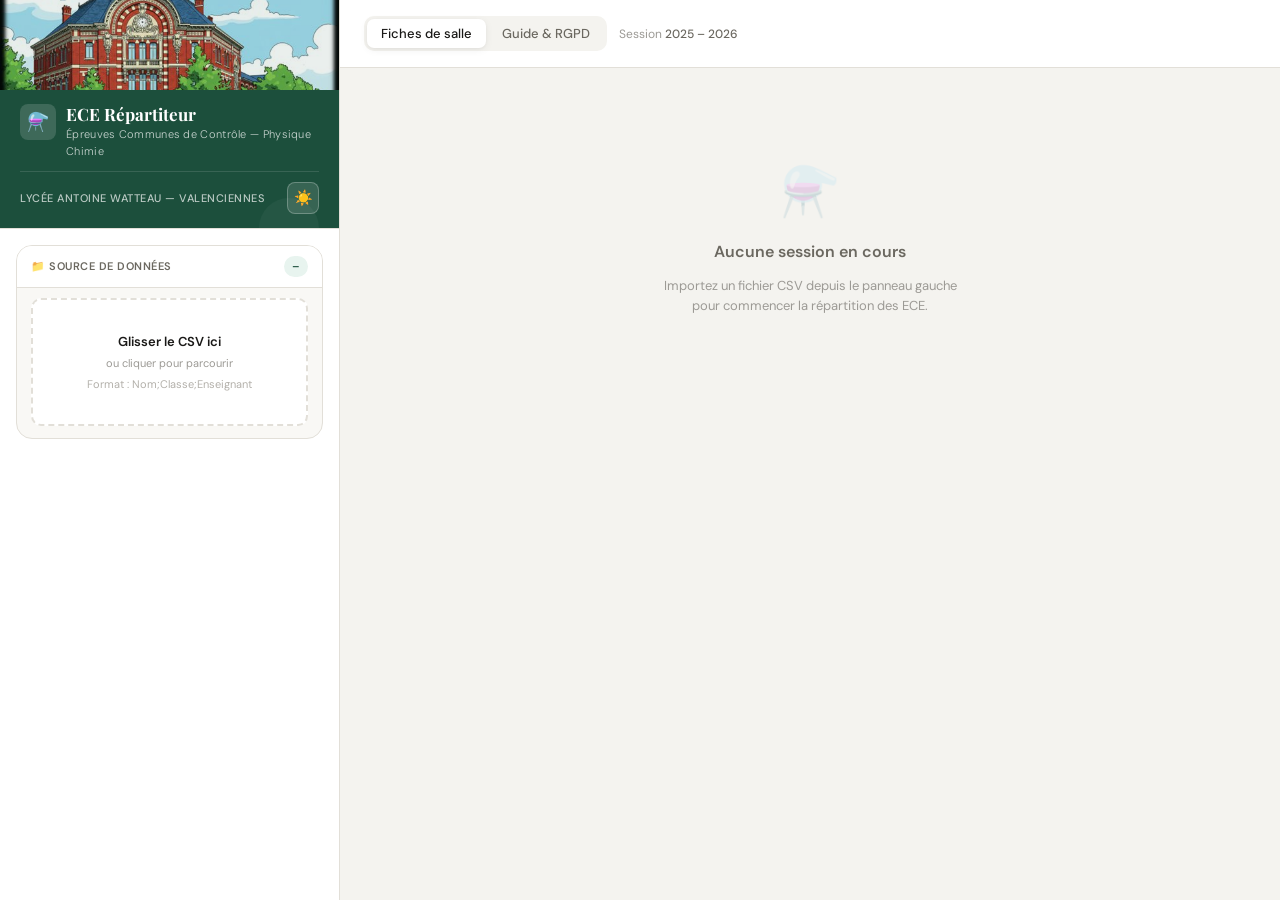
==== index.html @ 5d136d70 "Rename ECE_Manager_Pro.html to index.html" ====
<!DOCTYPE html>
<html lang="fr">

<head>
  <meta charset="UTF-8">
  <meta name="viewport" content="width=device-width, initial-scale=1.0">
  <title>ECE Répartiteur Pro — Physique Chimie</title>
  <link rel="preconnect" href="https://fonts.googleapis.com">
  <link
    href="https://fonts.googleapis.com/css2?family=DM+Sans:wght@300;400;500;600;700&family=DM+Mono:wght@400;500&family=Playfair+Display:wght@600;700&display=swap"
    rel="stylesheet">
 <link rel="stylesheet" href="style.css">
</head>

<body>

  <div id="toast-stack"></div>

  <div class="overlay" id="confirmOverlay">
    <div class="dialog">
      <div class="dialog-title" id="confirmTitle">Confirmer</div>
      <div class="dialog-msg" id="confirmMsg"></div>
      <div class="dialog-actions">
        <button class="btn btn-secondary" onclick="closeConfirm()">Annuler</button>
        <button class="btn btn-danger-soft" id="confirmOk">Confirmer</button>
      </div>
    </div>
  </div>


  <!-- ════════════════════════ OVERLAY PLANNING v4 ════════════════════════ -->
  <div id="planningOverlay"
       style="display:none;position:fixed;inset:0;z-index:9999;
              align-items:center;justify-content:center">

    <!-- Fond -->
    <div style="position:absolute;inset:0;
                background:radial-gradient(ellipse at 50% 45%,rgba(18,32,65,0.96) 0%,rgba(4,7,16,0.99) 100%);
                backdrop-filter:blur(14px)"></div>

    <!-- Particules -->
    <canvas id="planPfx" style="position:absolute;inset:0;pointer-events:none;opacity:0.6"></canvas>

    <!-- Carte unique — tout dedans -->
    <div style="position:relative;z-index:2;
                width:min(460px,92vw);box-sizing:border-box;
                background:rgba(255,255,255,0.06);
                border:1px solid rgba(255,255,255,0.13);
                border-radius:22px;
                padding:28px 28px 24px;
                backdrop-filter:blur(28px);
                box-shadow:0 32px 80px rgba(0,0,0,0.65),
                           inset 0 1px 0 rgba(255,255,255,0.07)">

      <!-- Titre -->
      <div style="text-align:center;margin-bottom:20px">
        <div style="font-family:'Playfair Display',Georgia,serif;
                    font-size:19px;font-weight:700;color:#fff;
                    letter-spacing:-0.3px;margin-bottom:5px;
                    text-shadow:0 2px 14px rgba(56,189,248,0.4)">
          Génération du planning ECE
        </div>
        <div id="planMsg"
             style="font-size:11.5px;color:rgba(255,255,255,0.48);
                    font-family:'DM Sans','Segoe UI',sans-serif;
                    min-height:17px;transition:opacity 0.3s ease">
          Initialisation…
        </div>
      </div>

      <!-- Ligne centrale : [arc] [perso canvas] [étapes] -->
      <div style="display:flex;align-items:center;gap:18px;margin-bottom:18px">

        <!-- Arc SVG compte à rebours -->
        <div style="position:relative;width:100px;height:100px;flex-shrink:0">
          <svg width="100" height="100" viewBox="0 0 100 100"
               style="transform:rotate(-90deg)" aria-hidden="true">
            <circle cx="50" cy="50" r="42" fill="none"
                    stroke="rgba(255,255,255,0.07)" stroke-width="5.5"/>
            <circle cx="50" cy="50" r="42" fill="none"
                    stroke="rgba(56,189,248,0.10)" stroke-width="10"/>
            <circle cx="50" cy="50" r="42" fill="none"
                    stroke="url(#pg4)" stroke-width="5.5"
                    stroke-dasharray="263.9" stroke-dashoffset="0"
                    stroke-linecap="round" id="planArc"/>
            <defs>
              <linearGradient id="pg4" x1="0%" y1="0%" x2="100%" y2="0%">
                <stop offset="0%"   stop-color="#38bdf8"/>
                <stop offset="60%"  stop-color="#2a6496"/>
                <stop offset="100%" stop-color="#818cf8"/>
              </linearGradient>
            </defs>
          </svg>
          <div style="position:absolute;inset:0;display:flex;flex-direction:column;
                      align-items:center;justify-content:center">
            <div id="planNum"
                 style="font-family:'DM Mono','Courier New',monospace;
                        font-size:32px;font-weight:400;color:#fff;line-height:1;
                        text-shadow:0 0 20px rgba(56,189,248,0.65)">10</div>
            <div style="font-size:8.5px;color:rgba(255,255,255,0.34);
                        letter-spacing:2px;text-transform:uppercase;margin-top:4px">sec</div>
          </div>
        </div>

        <!-- Canvas prof — scale ×1.5 natif (63×58 → ~94×87px)
             Canvas 110×100, centré dans la hauteur du chrono (94px) -->
        <div style="flex-shrink:0;display:flex;align-items:center;justify-content:center;
                    width:110px;height:94px;overflow:visible">
          <canvas id="planProf" width="110" height="100"
                  style="display:block;image-rendering:auto;
                         filter:drop-shadow(0 4px 10px rgba(0,0,0,0.75))">
          </canvas>
        </div>

        <!-- Étapes -->
        <div style="flex:1;display:flex;flex-direction:column;gap:6px;min-width:0"
             id="planSteps">
          <div class="ps" data-i="0">🔀 Mélange</div>
          <div class="ps" data-i="1">🎯 Attribution</div>
          <div class="ps" data-i="2">⚖️ Équilibrage</div>
          <div class="ps" data-i="3">📋 Sujets</div>
          <div class="ps" data-i="4">✅ Validation</div>
        </div>
      </div>

      <!-- Barre de progression -->
      <div style="width:100%;height:2.5px;border-radius:3px;
                  background:rgba(255,255,255,0.08);overflow:hidden">
        <div id="planBar"
             style="height:100%;width:0%;border-radius:3px;
                    background:linear-gradient(90deg,#38bdf8,#2a6496,#818cf8);
                    transition:width 0.95s cubic-bezier(0.4,0,0.2,1)"></div>
      </div>
    </div>
  </div>

  <style>
    .ps{font-family:'DM Sans','Segoe UI',sans-serif;font-size:11px;
        color:rgba(255,255,255,0.26);padding:4px 9px;border-radius:6px;
        border-left:2px solid rgba(255,255,255,0.07);white-space:nowrap;overflow:hidden;text-overflow:ellipsis;
        transition:all 0.45s cubic-bezier(0.4,0,0.2,1)}
    .ps.active{color:rgba(255,255,255,0.95);background:rgba(56,189,248,0.13);
               border-left-color:#38bdf8;text-shadow:0 0 12px rgba(56,189,248,0.5)}
    .ps.done{color:rgba(110,231,183,0.76);border-left-color:rgba(110,231,183,0.35)}
  </style>

  <div class="app-shell">

    <!-- ═══════════ SIDEBAR ═══════════ -->
    <aside class="sidebar no-print">
      <div class="sidebar-header">
        <img class="sidebar-header-img"
          src="[data-uri]"
          alt="Lycée Antoine Watteau">
        <div class="sidebar-header-text">
          <div class="logo-row">
            <div class="logo-badge">⚗️</div>
            <div>
              <div class="logo-title">ECE Répartiteur</div>
              <div class="logo-sub">Épreuves Communes de Contrôle — Physique Chimie</div>
            </div>
          </div>
          <div
            style="display:flex;align-items:center;justify-content:space-between;margin-top:12px;padding-top:10px;border-top:1px solid rgba(255,255,255,0.12)">
            <div class="etab-name" style="margin:0;padding:0;border:none" id="etabDisplay">Lycée Antoine Watteau —
              Valenciennes</div>
            <button class="theme-toggle" id="themeToggle" onclick="toggleTheme()"
              title="Basculer mode sombre / clair">☀️</button>
          </div>
        </div><!-- /sidebar-header-text -->
      </div>

      <div class="sidebar-body">

        <!-- CSV IMPORT -->
        <div class="section">
          <div class="section-head">
            <span class="section-title">📁 Source de données</span>
            <span class="chip chip-accent" id="csvStatus">–</span>
          </div>
          <div class="section-body" style="padding-top:10px">
            <div class="upload-zone" id="dropZone" onclick="document.getElementById('fileInput').click()"
              ondragover="handleDrag(event)" ondragleave="handleDragLeave(event)" ondrop="handleDrop(event)">
              <div class="upload-label">Glisser le CSV ici</div>
              <div class="upload-hint">ou cliquer pour parcourir</div>
              <div class="upload-hint" style="margin-top:4px;color:#b3b0aa">Format : Nom;Classe;Enseignant</div>
            </div>
            <input type="file" id="fileInput" accept=".csv" style="display:none">
          </div>
        </div>

        <!-- JURY -->
        <div class="section" id="jurySection" style="display:none">
          <div class="section-head">
            <span class="section-title">Jury de session</span>
            <span class="chip chip-accent" id="juryCount">0 actifs</span>
          </div>
          <div class="section-body">
            <div class="examiner-wrap" id="examinerList"></div>

            <!-- Panneau remplaçant -->
            <div class="replace-panel" id="replacePanel">
              <div class="replace-panel-title" id="replacePanelTitle">Remplaçant pour …</div>
              <select id="replaceSelect">
                <option value="">— Choisir un remplaçant externe —</option>
              </select>
              <div class="replace-panel-actions">
                <button class="btn btn-sm btn-primary" onclick="App.confirmReplace()" style="flex:1">Confirmer</button>
                <button class="btn btn-sm btn-secondary" onclick="App.cancelReplace()">Annuler</button>
              </div>
            </div>

            <div class="input-row" style="margin-top:10px">
              <input type="text" id="addProfInput" placeholder="Ajouter un examinateur externe…"
                title="Ajouter un examinateur externe (sans élèves dans le CSV)">
              <button class="btn btn-secondary btn-sm" onclick="App.addProf()" title="Ajouter">+</button>
            </div>

            <div class="jury-legend">
              <div class="legend-item">
                <div class="legend-dot csv"></div>CSV (désactivable)
              </div>
              <div class="legend-item">
                <div class="legend-dot extern"></div>Externe (supp.)
              </div>
              <div class="legend-item">
                <div class="legend-dot replacement"></div>Remplaçant
              </div>
            </div>
          </div>
        </div>

        <!-- PARAMÈTRES -->
        <div class="section" id="paramSection" style="display:none">
          <div class="section-head">
            <span class="section-title">⚙️ Paramètres</span>
          </div>
          <div class="section-body" style="display:flex;flex-direction:column;gap:12px">
            <div class="param-row">
              <div class="param-label">Élèves max par examinateur</div>
              <div class="param-counter">
                <button class="counter-btn" onclick="App.setMax(-1)">−</button>
                <div class="counter-val" id="maxVal">4</div>
                <button class="counter-btn" onclick="App.setMax(1)">+</button>
              </div>
            </div>
            <div>
              <div style="display:flex;align-items:center;justify-content:space-between;margin-bottom:6px">
                <div style="font-size:11px;font-weight:600;text-transform:uppercase;letter-spacing:0.4px;color:var(--text3)">
                  Sujets de l'examinateur</div>
                <div class="param-counter" style="gap:6px">
                  <button class="counter-btn" onclick="App.removeSubject()">−</button>
                  <div class="counter-val" id="subjectCount">2</div>
                  <button class="counter-btn" onclick="App.addSubject()">+</button>
                </div>
              </div>
              <div class="subject-grid" id="subjectGrid">
                <input type="text" id="subject_0" placeholder="Sujet A" value="Sujet A">
                <input type="text" id="subject_1" placeholder="Sujet B" value="Sujet B">
              </div>
            </div>
          </div>
        </div>

        <!-- APPEL ÉLÈVES -->
        <div class="section" id="appelSection" style="display:none">
          <div class="section-head">
            <span class="section-title">🎓 Appel des élèves</span>
            <div style="display:flex;gap:6px;align-items:center">
              <span class="chip chip-accent" id="selCount">0</span>
              <button class="btn btn-sm"
                style="padding:2px 7px;font-size:11px;background:var(--danger-light);color:var(--danger);border:1px solid #f5c6c0"
                onclick="confirmReset()" title="Réinitialiser la sélection">✕</button>
            </div>
          </div>
          <div class="section-body">
            <div class="search-bar">
              <span class="search-icon">🔍</span>
              <input type="text" id="searchBox" placeholder="Filtrer par nom, classe…" style="padding-left:30px"
                oninput="App.renderStudents(this.value)">
            </div>
            <div class="student-list" id="studentList"></div>
          </div>
        </div>

        <!-- GÉNÉRER -->
        <div id="genSection" style="display:none;padding:4px">
          <button class="btn btn-primary btn-full btn-lg" onclick="App.generate()" id="genBtn">
            Générer le planning
          </button>
        </div>

      </div>
    </aside>

    <!-- ═══════════ MAIN ═══════════ -->
    <main class="main">
      <div class="main-header no-print">
        <div style="display:flex;align-items:center;gap:12px">
          <div class="tab-row">
            <button class="tab-btn active" onclick="switchTab('fiches',this)">Fiches de salle</button>
            <button class="tab-btn" onclick="switchTab('guide',this)">Guide & RGPD</button>
          </div>
          <div class="breadcrumb">Session <span>2025 – 2026</span></div>
        </div>
        <div class="header-actions">
          <button class="btn btn-secondary btn-sm" onclick="App.exportCSV()" title="Exporter le planning en CSV"
            id="exportBtn" style="display:none">⬇ Export CSV</button>
          <button class="btn btn-secondary btn-sm" onclick="window.print()" title="Imprimer" id="printBtn"
            style="display:none">🖨 Imprimer</button>
        </div>
      </div>

      <div class="main-body">

        <!-- FICHES TAB -->
        <div class="tab-pane active" id="tab-fiches">

          <!-- Empty state (CSV non chargé) -->
          <div class="empty-state" id="emptyInitial">
            <div class="empty-icon">⚗️</div>
            <div class="empty-title">Aucune session en cours</div>
            <div class="empty-sub">Importez un fichier CSV depuis le panneau gauche pour commencer la répartition des
              ECE.</div>
          </div>

          <!-- Empty state (après chargement CSV, avant génération) -->
          <div class="empty-state" id="emptyReady" style="display:none">
            <div class="empty-title">Prêt à répartir</div>
            <div class="empty-sub">Sélectionnez les élèves présents, configurez le jury et cliquez sur <strong>Générer
                le planning</strong>.</div>
          </div>

          <!-- Résultats -->
          <div id="outputArea" style="display:none">
            <div class="stats-bar" id="statsBar"></div>
            <div class="fiches-grid" id="fichesGrid"></div>
          </div>

        </div>

        <!-- GUIDE TAB -->
        <div class="tab-pane" id="tab-guide">
          <div class="guide-card">
            <h2 style="font-family:'Playfair Display',serif;font-size:20px;margin-bottom:20px;color:var(--accent)">
              Documentation & Conformité</h2>

            <div class="guide-step">
              <div class="step-num">1</div>
              <div>
                <div class="step-title">Préparer le fichier CSV</div>
                <div class="step-desc">Exportez la liste depuis Pronote ou Excel. Le fichier doit contenir exactement 3
                  colonnes avec la première ligne servant d'en-tête (ignorée automatiquement) :</div>
                <div class="code-pill">Nom Prénom ; Classe ; Enseignant</div>
                <div class="step-desc">Le séparateur peut être le point-virgule <code>;</code> ou la virgule
                  <code>,</code>. L'encodage UTF-8 avec ou sans BOM est supporté.
                </div>
              </div>
            </div>

            <div class="guide-step">
              <div class="step-num">2</div>
              <div>
                <div class="step-title">Configurer le jury</div>
                <div class="step-desc">Les examinateurs sont extraits automatiquement du CSV. Désactivez les absents en
                  cliquant sur leur badge. Ajoutez des examinateurs externes (n'ayant pas suivi les élèves) via le champ
                  dédié — ils apparaissent avec un bord en pointillé.</div>
              </div>
            </div>

            <div class="guide-step">
              <div class="step-num">3</div>
              <div>
                <div class="step-title">Règle d'anonymat (contrainte légale)</div>
                <div class="step-desc">Conformément à la <strong>circulaire n°2019-033</strong> du 22 mars 2019 sur les
                  ECE, un examinateur ne peut pas évaluer un élève qu'il a eu en cours durant l'année. L'algorithme
                  garantit cette règle sur l'ensemble de la répartition. Si aucune solution n'est trouvée après 2000
                  tentatives, un message d'erreur vous invite à ajouter des examinateurs.</div>
              </div>
            </div>

            <div class="guide-step">
              <div class="step-num">4</div>
              <div>
                <div class="step-title">Attribution aléatoire des sujets</div>
                <div class="step-desc">Chaque examinateur peut disposer de <strong>1 à 4 sujets</strong> (configurables dans le panneau gauche via les boutons + / −). Ils sont distribués <strong>aléatoirement et de façon équilibrée</strong> : si un examinateur interroge 7 élèves avec 3 sujets, la répartition sera au plus ±1 élève par sujet.</div>
              </div>
            </div>

            <div class="guide-step">
              <div class="step-num">5</div>
              <div>
                <div class="step-title">Annuler et recommencer</div>
                <div class="step-desc">Le bouton ✕ à côté du compteur d'élèves réinitialise la sélection sans effacer le
                  jury ni les paramètres. Vous pouvez générer un nouveau planning autant de fois que nécessaire sans
                  recharger le CSV.</div>
              </div>
            </div>
          </div>

          <div class="rgpd-box">
            <div class="rgpd-icon"></div>
            <div>
              <div class="rgpd-title">Conformité RGPD — Données personnelles</div>
              <div class="rgpd-text">
                <strong>Données traitées :</strong> noms, prénoms, classes et enseignants référents d'élèves mineurs
                (données à caractère personnel selon le RGPD art. 4).<br><br>
                <strong>Traitement local uniquement :</strong> cette application fonctionne entièrement dans votre
                navigateur. Aucune donnée n'est transmise à un serveur externe. Aucun cookie de tracking n'est
                utilisé.<br><br>
                <strong>Stockage :</strong> seule la liste des examinateurs (sans données élèves) est conservée en
                <code>localStorage</code> pour faciliter les sessions successives. Les données élèves disparaissent à la
                fermeture de l'onglet.<br><br>
                <strong>Base légale :</strong> traitement fondé sur la mission d'intérêt public (art. 6.1.e RGPD) dans
                le cadre des épreuves nationales. Durée de conservation : session unique.<br><br>
                <strong>Recommandation :</strong> ne pas laisser l'application ouverte sur un poste partagé. Utiliser un
                compte utilisateur verrouillé après génération.
              </div>
            </div>
          </div>
        </div>

      </div>
    </main>
  </div>

  <script>
    const App = (() => {
      let state = {
        students: [],
        // examiners: { name: { active, extern, replacingCsvName } }
        // replacingCsvName: if set, this extern replaces that CSV examiner in the algorithm
        examiners: {},
        selected: new Set(),
        maxPerProf: 4,
        nbSubjects: 2,
        lastResult: null,
        csvLoaded: false,
        _pendingReplaceFor: null,   // CSV name being replaced (during replace-panel open)
      };

      // ── INIT ──
      const init = () => {
        document.getElementById('fileInput').addEventListener('change', e => {
          const f = e.target.files[0];
          if (f) handleFile(f);
        });

        const saved = localStorage.getItem('ece_pro_v1');
        if (saved) try {
          const d = JSON.parse(saved);
          state.examiners = d.examiners || {};
          state.maxPerProf = d.max || 4;
          updateMaxDisplay();
          // Restore subjects
          if (d.nbSubjects && d.nbSubjects > 2) {
            for (let i = 2; i < d.nbSubjects; i++) {
              state.nbSubjects = i; // temporarily so addSubject increments correctly
              App.addSubject && App.addSubject();
            }
          }
        } catch (e) { }
        // Sync theme icon after DOM ready
        const savedTheme = localStorage.getItem('ece_theme');
        if (savedTheme === 'dark') {
          document.documentElement.setAttribute('data-theme', 'dark');
          const btn = document.getElementById('themeToggle');
          if (btn) btn.textContent = '🌙';
        }
      };

      // ── CSV HANDLING ──
      const handleFile = (file) => {
        const reader = new FileReader();
        reader.onload = ev => {
          try {
            let text = ev.target.result;
            // BOM removal
            if (text.charCodeAt(0) === 0xFEFF) text = text.slice(1);

            const lines = text.split(/\r?\n/).filter(l => l.trim().length > 0);
            if (lines.length < 2) { toast('Fichier CSV vide ou invalide', 'error'); return; }

            const sep = lines[0].includes(';') ? ';' : ',';
            const parsed = lines.map(l => {
              const cols = l.split(sep).map(c => c.trim());
              return { name: cols[0], classe: cols[1], teacher: cols[2] };
            }).filter(s => {
              if (!s.name || !s.teacher) return false;
              const lc = s.name.toLowerCase();
              return !lc.startsWith('nom') && !lc.startsWith('élève') && !lc.startsWith('eleve');
            });

            if (parsed.length === 0) { toast('Aucun élève valide trouvé dans le CSV', 'error'); return; }

            state.students = parsed;
            state.csvLoaded = true;

            // Auto-populate examiners from CSV (keep existing state)
            parsed.forEach(s => { if (s.teacher && !state.examiners[s.teacher]) state.examiners[s.teacher] = { active: true, extern: false }; });

            document.getElementById('csvStatus').textContent = `${parsed.length} élèves`;
            document.getElementById('dropZone').innerHTML = `<div class="upload-icon">✅</div><div class="upload-label">${file.name}</div><div class="upload-hint">${parsed.length} élèves chargés — cliquer pour recharger</div>`;

            showSections(); saveState(); renderExaminers(); renderStudents(); updateEmptyState();
            toast(`${parsed.length} élèves chargés avec succès`, 'success');
          } catch (err) {
            toast('Erreur lors de la lecture du CSV : ' + err.message, 'error');
          }
        };
        reader.onerror = () => toast('Impossible de lire le fichier', 'error');
        reader.readAsText(file, 'utf-8');
      };

      const showSections = () => {
        ['jurySection', 'paramSection', 'appelSection', 'genSection'].forEach(id => {
          document.getElementById(id).style.display = '';
        });
      };

      // ── EXAMINERS ──
      const renderExaminers = () => {
        const wrap = document.getElementById('examinerList');
        wrap.innerHTML = '';
        let activeCount = 0;

        // Separate CSV and extern examiners
        const csvNames = new Set(state.students.map(s => s.teacher));

        Object.keys(state.examiners).sort().forEach(name => {
          const ex = state.examiners[name];
          const isExtern = ex.extern;
          const isReplacement = isExtern && ex.replacingCsvName;
          const isCsv = !isExtern;

          // Count as active only if active AND (csv or extern not replacing an inactive csv)
          if (ex.active) activeCount++;

          const b = document.createElement('span');
          b.className = `examiner-badge ${ex.active ? 'active' : 'inactive'} ${isExtern ? 'extern' : ''}`;

          // Tooltip
          if (isCsv) {
            const n = state.students.filter(s => s.teacher === name).length;
            b.title = `Enseignant CSV — ${n} élève(s). Cliquer pour activer/désactiver.`;
          } else if (isReplacement) {
            b.title = `Remplaçant de ${ex.replacingCsvName}. Cliquer pour activer/désactiver.`;
          } else {
            b.title = 'Examinateur externe. Cliquer pour activer/désactiver.';
          }

          // Badge label
          let label = name;
          let prefix = '';
          if (isReplacement) {
            prefix = `<span class="replacement-tag">↩ ${ex.replacingCsvName}</span> `;
          } else if (isExtern) {
            prefix = '<span style="opacity:0.5;font-size:10px;margin-right:2px">+</span>';
          }

          // Actions for extern: delete button + (if not yet replacement) replace button
          let actions = '';
          if (isExtern) {
            actions = `<span class="badge-actions" onclick="event.stopPropagation()">`;
            if (!isReplacement) {
              actions += `<button class="badge-action-btn" style="background:rgba(200,160,40,0.15);color:var(--gold)" title="Désigner comme remplaçant d'un enseignant absent" onclick="App.openReplacePanel('${name.replace(/'/g, "\\'")}')">↩</button>`;
            }
            actions += `<button class="badge-action-btn badge-del-btn" title="Supprimer cet examinateur externe" onclick="App.deleteExtern('${name.replace(/'/g, "\\'")}')">✕</button>`;
            actions += `</span>`;
          }

          b.innerHTML = `<span class="dot"></span>${prefix}${label}${actions}`;
          b.onclick = () => { ex.active = !ex.active; saveState(); renderExaminers(); };
          wrap.appendChild(b);
        });
        document.getElementById('juryCount').textContent = `${activeCount} actif${activeCount > 1 ? 's' : ''}`;
      };

      // ── DELETE EXTERN ──
      const deleteExtern = (name) => {
        if (!state.examiners[name] || !state.examiners[name].extern) return;
        delete state.examiners[name];
        saveState(); renderExaminers();
        toast(`${name} supprimé du jury`, 'warn');
      };

      // ── REPLACE PANEL ──
      const openReplacePanel = (externName) => {
        // Build list of absent CSV examiners (inactive) not already replaced
        const alreadyReplaced = new Set(
          Object.values(state.examiners)
            .filter(e => e.extern && e.replacingCsvName)
            .map(e => e.replacingCsvName)
        );
        const csvNames = [...new Set(state.students.map(s => s.teacher))];
        const absentCsv = csvNames.filter(n =>
          state.examiners[n] && !state.examiners[n].active && !alreadyReplaced.has(n)
        );

        if (absentCsv.length === 0) {
          toast('Désactivez d\'abord un enseignant CSV pour lui désigner un remplaçant.', 'warn');
          return;
        }

        state._pendingReplaceFor = externName;
        const panel = document.getElementById('replacePanel');
        document.getElementById('replacePanelTitle').textContent = `${externName} remplace…`;
        const sel = document.getElementById('replaceSelect');
        sel.innerHTML = '<option value="">— Choisir l\'enseignant absent —</option>';
        absentCsv.forEach(n => {
          const opt = document.createElement('option');
          opt.value = n; opt.textContent = n;
          sel.appendChild(opt);
        });
        panel.classList.add('open');
      };

      const confirmReplace = () => {
        const sel = document.getElementById('replaceSelect').value;
        const externName = state._pendingReplaceFor;
        if (!sel || !externName) { toast('Sélectionnez un enseignant à remplacer.', 'warn'); return; }
        // Store replacement link on the extern examiner
        state.examiners[externName].replacingCsvName = sel;
        state._pendingReplaceFor = null;
        document.getElementById('replacePanel').classList.remove('open');
        saveState(); renderExaminers();
        toast(`${externName} désigné remplaçant de ${sel}`, 'success');
      };

      const cancelReplace = () => {
        state._pendingReplaceFor = null;
        document.getElementById('replacePanel').classList.remove('open');
      };

      const addProf = () => {
        const v = document.getElementById('addProfInput').value.trim();
        if (!v) return;
        if (state.examiners[v]) { toast('Cet examinateur existe déjà', 'warn'); return; }
        state.examiners[v] = { active: true, extern: true };
        saveState(); renderExaminers();
        document.getElementById('addProfInput').value = '';
        toast(`${v} ajouté au jury`, 'success');
      };

      // ── STUDENTS ──
      const renderStudents = (f = '') => {
        const c = document.getElementById('studentList');
        c.innerHTML = '';
        const filtered = state.students.filter((s, i) => {
          if (!f) return true;
          return (s.name + s.classe + s.teacher).toLowerCase().includes(f.toLowerCase());
        });
        filtered.forEach((s, fi) => {
          const i = state.students.indexOf(s);
          const sel = state.selected.has(i);
          const div = document.createElement('div');
          div.className = `student-item ${sel ? 'selected' : ''}`;
          div.innerHTML = `<div class="student-cb"></div><div><div class="student-name">${s.name}</div><div class="student-meta">${s.classe} · ${s.teacher}</div></div>`;
          div.onclick = () => {
            if (state.selected.has(i)) state.selected.delete(i);
            else state.selected.add(i);
            document.getElementById('selCount').textContent = state.selected.size;
            renderStudents(document.getElementById('searchBox').value);
          };
          c.appendChild(div);
        });
        if (filtered.length === 0) c.innerHTML = `<div style="text-align:center;color:var(--text3);font-size:12px;padding:16px">Aucun résultat</div>`;
      };

      const resetSelection = () => {
        state.selected.clear();
        state.lastResult = null;
        document.getElementById('selCount').textContent = '0';
        document.getElementById('searchBox').value = '';
        renderStudents();
        document.getElementById('outputArea').style.display = 'none';
        document.getElementById('emptyReady').style.display = '';
        document.getElementById('exportBtn').style.display = 'none';
        document.getElementById('printBtn').style.display = 'none';
        toast('Sélection réinitialisée', 'warn');
      };

      // ── PARAMS ──
      const setMax = (delta) => {
        state.maxPerProf = Math.max(1, Math.min(12, state.maxPerProf + delta));
        updateMaxDisplay(); saveState();
      };
      const updateMaxDisplay = () => document.getElementById('maxVal').textContent = state.maxPerProf;

      // ── SUBJECTS ──
      const SUBJECT_LABELS = ['A', 'B', 'C', 'D'];
      const addSubject = () => {
        if (state.nbSubjects >= 4) { toast('Maximum 4 sujets', 'warn'); return; }
        state.nbSubjects++;
        const idx = state.nbSubjects - 1;
        const grid = document.getElementById('subjectGrid');
        const inp = document.createElement('input');
        inp.type = 'text';
        inp.id = 'subject_' + idx;
        inp.placeholder = 'Sujet ' + SUBJECT_LABELS[idx];
        inp.value = 'Sujet ' + SUBJECT_LABELS[idx];
        grid.appendChild(inp);
        document.getElementById('subjectCount').textContent = state.nbSubjects;
        saveState();
      };
      const removeSubject = () => {
        if (state.nbSubjects <= 1) { toast('Minimum 1 sujet', 'warn'); return; }
        const idx = state.nbSubjects - 1;
        const el = document.getElementById('subject_' + idx);
        if (el) el.remove();
        state.nbSubjects--;
        document.getElementById('subjectCount').textContent = state.nbSubjects;
        saveState();
      };

      // ── GENERATE ──
      const generate = () => {
        if (!state.csvLoaded) return toast('Chargez un CSV d\'abord', 'warn');
        if (state.selected.size === 0) return toast('Aucun élève sélectionné', 'warn');

        const activeEx = Object.keys(state.examiners).filter(n => state.examiners[n].active);
        if (activeEx.length === 0) return toast('Aucun examinateur actif', 'warn');

        const capacity = activeEx.length * state.maxPerProf;
        if (state.selected.size > capacity) {
          toast(`Capacité dépassée : ${state.selected.size} élèves pour ${capacity} places (${activeEx.length} examinateurs × ${state.maxPerProf})`, 'error');
          return;
        }

        const subA = document.getElementById('subjectA') ? document.getElementById('subjectA').value.trim() || 'Sujet A' : 'Sujet A';
        const subB = document.getElementById('subjectB') ? document.getElementById('subjectB').value.trim() || 'Sujet B' : 'Sujet B';

        // Collect all subjects dynamically
        const subjects = [];
        const defaultLabels = ['A','B','C','D'];
        for (let i = 0; i < 4; i++) {
          const el = document.getElementById('subject_' + i);
          if (el) subjects.push(el.value.trim() || ('Sujet ' + defaultLabels[i]));
        }
        const activeSubjects = subjects.slice(0, state.nbSubjects || 2);

        const btn = document.getElementById('genBtn');
        btn.disabled = true;

        const selectedStudents = Array.from(state.selected).map(i => state.students[i]);

        startPlanningAnimation(() => {
          let res = null;
          const maxIter = 2000;
          for (let it = 0; it < maxIter; it++) {
            const profs = activeEx.map(name => ({
              name,
              slots: [],
              replacingCsvName: state.examiners[name]?.replacingCsvName || null
            }));
            const pool = [...selectedStudents].sort(() => Math.random() - 0.5);
            let ok = true;

            for (const s of pool) {
              const cands = profs.filter(p => p.name !== s.teacher && p.slots.length < state.maxPerProf)
                .sort((a, b) => a.slots.length - b.slots.length);
              if (!cands.length) { ok = false; break; }
              cands[0].slots.push(s);
            }

            if (ok) {
              // Random subject assignment per prof — balanced over N subjects
              profs.forEach(p => {
                const slotCount = p.slots.length;
                const nSub = activeSubjects.length;
                const base = Math.floor(slotCount / nSub);
                const remainder = slotCount % nSub;
                const assigned = [];
                activeSubjects.forEach((sub, idx) => {
                  const count = base + (idx < remainder ? 1 : 0);
                  for (let k = 0; k < count; k++) assigned.push(sub);
                });
                // Shuffle
                for (let i = assigned.length - 1; i > 0; i--) {
                  const j = Math.floor(Math.random() * (i + 1));
                  [assigned[i], assigned[j]] = [assigned[j], assigned[i]];
                }
                p.slots.forEach((sl, idx) => sl.subject = assigned[idx]);
              });
              res = profs.filter(p => p.slots.length > 0);
              break;
            }

            if (it % 200 === 0) {
              const pct = Math.round((it / maxIter) * 100);
              document.getElementById('progressFill').style.width = pct + '%';
              document.getElementById('progressPct').textContent = pct + '%';
            }
          }

          btn.disabled = false;

          if (res) {
            state.lastResult = res;
            renderFiches(res);
            switchTab('fiches', document.querySelector('.tab-btn'));
            toast('Planning généré avec succès !', 'success');
          } else {
            toast('Impossible de respecter l\'anonymat. Ajoutez des examinateurs ou réduisez la sélection.', 'error');
          }
        });
      };

      // ── RENDER FICHES ──
      const renderFiches = (profs) => {
        const total = profs.reduce((s, p) => s + p.slots.length, 0);
        const date = new Date().toLocaleDateString('fr-FR', { day: '2-digit', month: 'long', year: 'numeric' });

        // Stats
        document.getElementById('statsBar').innerHTML = `
      <div class="stat-card"><div><div class="stat-label">Élèves répartis</div><div class="stat-value">${total}</div></div></div>
      <div class="stat-card"><div><div class="stat-label">Examinateurs</div><div class="stat-value">${profs.length}</div></div></div>
      <div class="stat-card"><div><div class="stat-label">Date de génération</div><div class="stat-value" style="font-size:13px;font-weight:600">${date}</div></div></div>
    `;

        // Fiches
        const grid = document.getElementById('fichesGrid');
        grid.innerHTML = '';
        profs.forEach(p => {
          const card = document.createElement('div');
          card.className = 'fiche-card';
          const rows = p.slots.map((s, idx) => `
        <tr>
          <td><div class="passage-num">${idx + 1}</div></td>
          <td style="font-weight:600;font-size:13px">${s.name}</td>
          <td style="font-size:12px;color:var(--text2)">${s.classe}</td>
          <td><span class="sujet-badge">${s.subject}</span></td>
        </tr>
      `).join('');

          card.innerHTML = `
        <div class="fiche-head">
          <div class="fiche-head-left">
            <span style="font-size:18px">🚪</span>
            <div>
              <div class="fiche-examiner">${p.name}${p.replacingCsvName ? ` <span style="font-size:11px;opacity:0.8;font-weight:400">(rempl. ${p.replacingCsvName})</span>` : ''}</div>
              <div class="fiche-session">Session ECE 2025–2026</div>
            </div>
          </div>
          <span class="fiche-count">${p.slots.length} élève${p.slots.length > 1 ? 's' : ''}</span>
        </div>
        <table class="fiche-table">
          <thead><tr><th style="width:48px">N°</th><th>Candidat</th><th>Classe</th><th>Sujet</th></tr></thead>
          <tbody>${rows}</tbody>
        </table>
        <div class="fiche-footer">
          <span class="fiche-footer-note">Anonymat vérifié · Examinateur extérieur à l'enseignement de ces élèves</span>
          <span style="font-size:11px;color:var(--text3)">${date}</span>
        </div>
      `;
          grid.appendChild(card);
        });

        document.getElementById('outputArea').style.display = '';
        document.getElementById('emptyReady').style.display = 'none';
        document.getElementById('emptyInitial').style.display = 'none';
        document.getElementById('exportBtn').style.display = '';
        document.getElementById('printBtn').style.display = '';
      };

      // ── EXPORT CSV ──
      const exportCSV = () => {
        if (!state.lastResult) return;
        const date = new Date().toISOString().slice(0, 10);
        let csv = 'Passage;Candidat;Classe;Examinateur;Sujet\n';
        state.lastResult.forEach(p => {
          p.slots.forEach((s, i) => {
            csv += `${i + 1};"${s.name}";"${s.classe}";"${p.name}";"${s.subject}"\n`;
          });
        });
        const blob = new Blob(['\uFEFF' + csv], { type: 'text/csv;charset=utf-8' });
        const a = document.createElement('a');
        a.href = URL.createObjectURL(blob);
        a.download = `planning_ECE_${date}.csv`;
        a.click();
        toast('Export CSV téléchargé', 'success');
      };

      // ── PERSIST ──
      const saveState = () => {
        try { localStorage.setItem('ece_pro_v1', JSON.stringify({ examiners: state.examiners, max: state.maxPerProf, nbSubjects: state.nbSubjects })); } catch (e) { }
      };

      const updateEmptyState = () => {
        document.getElementById('emptyInitial').style.display = 'none';
        document.getElementById('emptyReady').style.display = '';
      };

      return {
        init, addProf, renderStudents, generate, setMax, resetSelection, exportCSV,
        deleteExtern, openReplacePanel, confirmReplace, cancelReplace,
        addSubject, removeSubject
      };
    })();

    // ── TABS ──
    function switchTab(name, btn) {
      document.querySelectorAll('.tab-pane').forEach(p => p.classList.remove('active'));
      document.querySelectorAll('.tab-btn').forEach(b => b.classList.remove('active'));
      document.getElementById('tab-' + name).classList.add('active');
      // Find correct button
      document.querySelectorAll('.tab-btn').forEach(b => { if (b.getAttribute('onclick')?.includes(name)) b.classList.add('active'); });
    }

    // ── DRAG & DROP ──
    function handleDrag(e) { e.preventDefault(); document.getElementById('dropZone').classList.add('drag-over'); }
    function handleDragLeave() { document.getElementById('dropZone').classList.remove('drag-over'); }
    function handleDrop(e) {
      e.preventDefault();
      document.getElementById('dropZone').classList.remove('drag-over');
      const f = e.dataTransfer.files[0];
      if (f && f.name.endsWith('.csv')) { const dt = new DataTransfer(); dt.items.add(f); document.getElementById('fileInput').files = dt.files; }
      if (f) App && App.init && true; // trigger via event
      // Handle drop directly
      if (f) { const ev = { target: { files: [f] } }; handleDropFile(f); }
    }
    function handleDropFile(file) {
      // Rebind via reader directly
      const reader = new FileReader();
      reader.onload = ev => {
        const fakeEvent = { target: { files: [file] } };
        document.getElementById('fileInput')._dropFile = file;
        // Dispatch change
        const inp = document.getElementById('fileInput');
        const dt = new DataTransfer(); dt.items.add(file);
        inp.files = dt.files;
        inp.dispatchEvent(new Event('change'));
      };
      reader.readAsText(file);
    }

    // ── TOAST ──
    function toast(msg, type = 'info') {
      const icons = { success: '✅', warn: '⚠️', error: '❌', info: 'ℹ️' };
      const t = document.createElement('div');
      t.className = `toast ${type}`;
      t.innerHTML = `<span>${icons[type] || 'ℹ️'}</span><span style="flex:1">${msg}</span>`;
      document.getElementById('toast-stack').appendChild(t);
      setTimeout(() => { t.style.animation = 'slideOut 0.2s forwards'; setTimeout(() => t.remove(), 200); }, 4000);
    }

    // ── CONFIRM RESET ──
    let _confirmCb = null;
    function confirmReset() {
      document.getElementById('confirmTitle').textContent = 'Réinitialiser la sélection ?';
      document.getElementById('confirmMsg').textContent = 'La sélection des élèves et le planning généré seront effacés. Le jury et les paramètres sont conservés.';
      document.getElementById('confirmOk').onclick = () => { closeConfirm(); App.resetSelection(); };
      document.getElementById('confirmOverlay').classList.add('open');
    }
    function closeConfirm() { document.getElementById('confirmOverlay').classList.remove('open'); }
    document.getElementById('confirmOverlay').addEventListener('click', e => { if (e.target === e.currentTarget) closeConfirm(); });

    // ── THEME ──
    function toggleTheme() {
      const html = document.documentElement;
      const isDark = html.getAttribute('data-theme') === 'dark';
      const next = isDark ? 'light' : 'dark';
      html.setAttribute('data-theme', next);
      document.getElementById('themeToggle').textContent = next === 'dark' ? '🌙' : '☀️';
      try { localStorage.setItem('ece_theme', next); } catch (e) { }
    }

    // Apply saved theme on load
    (function () {
      const saved = localStorage.getItem('ece_theme');
      if (saved === 'dark') {
        document.documentElement.setAttribute('data-theme', 'dark');
        // Button updates after DOM ready
        document.addEventListener('DOMContentLoaded', () => {
          const btn = document.getElementById('themeToggle');
          if (btn) btn.textContent = '🌙';
        });
      }
    })();


    // ════════════════════════════════════════════════════════════════════
    // MOTEUR ANIMATION PROFESSEUR v4
    // Sprite rendu à SCALE ×1.5 (natif 63×58 → affiché ~94×87)
    // Canvas 110×107 — intégré dans la carte à côté du chrono
    // imageSmoothingQuality 'high' — zéro upscaling agressif
    // ════════════════════════════════════════════════════════════════════
    (function () {
      'use strict';

      // Colonnes (pixel-précis, mesurés PIL)
      const COLS = [
        {x:9,  w:45}, {x:73,  w:45}, {x:137, w:45},
        {x:197,w:55}, {x:258, w:55}, {x:321, w:62},
        {x:393,w:45}, {x:458, w:44}, {x:522, w:44},
        {x:586,w:44}, {x:650, w:44}
      ];

      // Animations (y, h = cellule complète)
      const ANIMS = {
        idle1: {y:70,  h:58, ci:[0,1,2,3,4,5,6,7,8]      },
        idle2: {y:138, h:54, ci:[0,1,2,3,4,5,6,7,8,9,10] },
        idle3: {y:202, h:54, ci:[0,1,2,3,4]               },
        idle4: {y:266, h:54, ci:[0,1,2,3,4,5,6]           },
        jumps: {y:329, h:55, ci:[0,1,2,3,4,5]             },
        walk1: {y:394, h:54, ci:[0,1,2,3,4,5,6,7]         },
        walk2: {y:457, h:55, ci:[0,1,2,3,4,5,6,7]         }
      };

      // Scale fixe ×1.5 — qualité optimale, pas de flou
      const SCALE = 1.5;

      // Séquence chorégraphiée
      const SEQ = [
        ['walk1', 10, 14],
        ['idle4', 8,  7 ],
        ['idle1', 7,  9 ],
        ['jumps', 9,  6 ],
        ['idle2', 7,  11],
        ['idle3', 8,  5 ],
        ['walk2', 10, 8 ],
        ['idle1', 7,  9 ],
        ['idle4', 8,  7 ],
        ['walk1', 10, 6 ],
      ];

      const MSGS = [
        "Initialisation de l'algorithme…",
        "Mélange aléatoire des élèves…",
        "Analyse des contraintes d'anonymat…",
        "Attribution aux examinateurs…",
        "Vérification des conflits prof/élève…",
        "Équilibrage de la charge par jury…",
        "Distribution aléatoire des sujets TP…",
        "Validation des règles réglementaires…",
        "Génération des fiches de passage…",
        "Finalisation du planning…"
      ];

      const STEP_AT = [10, 8, 6, 4, 2];

      let sprite = null, spriteOK = false;
      let profCanvas, profCtx, pfxCanvas, pfxCtx;
      let rafProf = null, rafPfx = null;
      let seqIdx = 0, frameInSeq = 0, frameAcc = 0, lastTs = 0;
      let particles = [], alive = false;

      function loadSprite(cb) {
        if (spriteOK) { cb(); return; }
        sprite = new Image();
        sprite.onload  = () => { spriteOK = true; cb(); };
        sprite.onerror = () => { console.warn('[ECE] spritesheet.png introuvable'); cb(); };
        sprite.src = 'spritesheet.png';
      }

      function drawProf(ts) {
        if (!alive || !profCtx) return;
        const dt = Math.min(ts - lastTs, 80);
        lastTs = ts;

        // Avance dans la séquence
        const entry   = SEQ[seqIdx % SEQ.length];
        frameAcc     += dt;
        const fDur    = 1000 / entry[1];
        if (frameAcc >= fDur) {
          frameAcc  -= fDur;
          frameInSeq++;
          if (frameInSeq >= entry[2]) {
            frameInSeq = 0; frameAcc = 0;
            seqIdx = (seqIdx + 1) % SEQ.length;
          }
        }

        const anim  = ANIMS[SEQ[seqIdx % SEQ.length][0]];
        const col   = COLS[anim.ci[frameInSeq % anim.ci.length]];
        const cw    = profCanvas.width;
        const ch    = profCanvas.height;

        profCtx.clearRect(0, 0, cw, ch);

        if (!spriteOK || !sprite) { rafProf = requestAnimationFrame(drawProf); return; }

        // Dimensions rendues = native × SCALE
        const dw = col.w  * SCALE;
        const dh = anim.h * SCALE;

        // Centré horizontalement et verticalement dans le canvas
        const dx = Math.round((cw - dw) / 2);
        const dy = Math.round((ch - dh) / 2);

        // Ombre au sol
        const sg = profCtx.createRadialGradient(cw/2, ch-2, 0, cw/2, ch-2, dw*0.45);
        sg.addColorStop(0, 'rgba(0,0,0,0.40)');
        sg.addColorStop(1, 'rgba(0,0,0,0)');
        profCtx.save();
        profCtx.fillStyle = sg;
        profCtx.beginPath();
        profCtx.ellipse(cw/2, ch-3, dw*0.40, 6, 0, 0, Math.PI*2);
        profCtx.fill();
        profCtx.restore();

        // Rendu — qualité haute, PAS de pixelation
        profCtx.imageSmoothingEnabled = true;
        profCtx.imageSmoothingQuality = 'high';
        profCtx.drawImage(
          sprite,
          col.x, anim.y, col.w, anim.h,
          dx,    dy,     dw,    dh
        );

        rafProf = requestAnimationFrame(drawProf);
      }

      function initPfx() {
        if (!pfxCanvas) return;
        pfxCanvas.width  = window.innerWidth;
        pfxCanvas.height = window.innerHeight;
        pfxCtx = pfxCanvas.getContext('2d');
        particles = [];
        for (let i = 0; i < 60; i++) {
          particles.push({
            x: Math.random() * pfxCanvas.width,
            y: Math.random() * pfxCanvas.height,
            r: Math.random() * 1.6 + 0.3,
            vx:(Math.random()-0.5)*0.35,
            vy:-(Math.random()*0.5+0.15),
            o: Math.random()*0.38+0.07,
            h: Math.random()*70+195
          });
        }
      }

      function drawPfx() {
        if (!alive || !pfxCtx) return;
        const w = pfxCanvas.width, h = pfxCanvas.height;
        pfxCtx.clearRect(0,0,w,h);
        for (const p of particles) {
          p.x += p.vx; p.y += p.vy;
          if (p.y < -8) { p.y = h+8; p.x = Math.random()*w; }
          if (p.x < -8)   p.x = w+8;
          if (p.x > w+8)  p.x = -8;
          pfxCtx.beginPath();
          pfxCtx.arc(p.x, p.y, p.r, 0, Math.PI*2);
          pfxCtx.fillStyle = `hsla(${p.h},85%,72%,${p.o})`;
          pfxCtx.fill();
        }
        rafPfx = requestAnimationFrame(drawPfx);
      }

      window.startPlanningAnimation = function(callback) {
        const overlay = document.getElementById('planningOverlay');
        const arc     = document.getElementById('planArc');
        const numEl   = document.getElementById('planNum');
        const barEl   = document.getElementById('planBar');
        const msgEl   = document.getElementById('planMsg');
        const steps   = Array.from(document.querySelectorAll('#planSteps .ps'));

        const TOTAL = 10, CIRC = 263.9;

        // Reset UI
        steps.forEach(s => s.classList.remove('active','done'));
        steps[0].classList.add('active');
        arc.style.strokeDashoffset = '0';
        numEl.textContent = '10';
        barEl.style.transition = 'none';
        barEl.style.width = '0%';
        if (msgEl) msgEl.textContent = MSGS[0];

        // Reset moteur
        seqIdx = 0; frameInSeq = 0; frameAcc = 0; alive = true;

        overlay.style.display = 'flex';

        profCanvas = document.getElementById('planProf');
        profCtx    = profCanvas ? profCanvas.getContext('2d') : null;
        pfxCanvas  = document.getElementById('planPfx');
        initPfx();

        loadSprite(() => {
          lastTs = performance.now();
          rafProf = requestAnimationFrame(drawProf);
        });
        rafPfx = requestAnimationFrame(drawPfx);

        setTimeout(() => { if (barEl) barEl.style.transition = 'width 0.95s cubic-bezier(0.4,0,0.2,1)'; }, 80);

        let remaining = TOTAL;
        const tick = setInterval(() => {
          remaining--;
          arc.style.strokeDashoffset = String(CIRC * (remaining / TOTAL));
          numEl.textContent = String(remaining);
          barEl.style.width = ((TOTAL - remaining) / TOTAL * 100) + '%';
          const mi = TOTAL - remaining;
          if (msgEl && MSGS[mi]) msgEl.textContent = MSGS[mi];

          steps.forEach((s, i) => {
            if (remaining < STEP_AT[i] && remaining >= (STEP_AT[i+1] ?? -1)) {
              s.classList.add('active'); s.classList.remove('done');
            } else if (remaining < (STEP_AT[i+1] ?? -1)) {
              s.classList.remove('active'); s.classList.add('done');
            } else {
              s.classList.remove('active','done');
            }
          });

          if (remaining <= 0) {
            clearInterval(tick);
            alive = false;
            if (rafProf) { cancelAnimationFrame(rafProf); rafProf = null; }
            if (rafPfx)  { cancelAnimationFrame(rafPfx);  rafPfx  = null; }
            overlay.style.display = 'none';
            callback();
          }
        }, 1000);
      };

      window.addEventListener('resize', () => {
        if (alive && pfxCanvas) {
          pfxCanvas.width  = window.innerWidth;
          pfxCanvas.height = window.innerHeight;
        }
      });

    })();

    App.init();
  </script>
</body>

</html>
---- style.css ----
:root {
        --bg: #f4f3ef;
        --surface: #ffffff;
        --surface2: #f9f8f5;
        --border: #e2dfd8;
        --text: #1a1917;
        --text2: #6b6860;
        --text3: #9c9a95;
        --accent: #1c4f3c;
        --accent2: #2d7a5f;
        --accent-light: #e8f4ef;
        --accent-border: #b3d9c8;
        --warn: #b85c00;
        --warn-light: #fef3e8;
        --danger: #c0392b;
        --danger-light: #fdecea;
        --gold: #c9a227;
        --gold-light: #fdf8ec;
        --radius: 10px;
        --radius-lg: 16px;
        --shadow: 0 2px 8px rgba(0, 0, 0, 0.06), 0 1px 3px rgba(0, 0, 0, 0.04);
        --shadow-lg: 0 8px 32px rgba(0, 0, 0, 0.08), 0 2px 8px rgba(0, 0, 0, 0.04);
    }

    /* ── DARK MODE ── */
    [data-theme="dark"] {
        --bg: #111210;
        --surface: #1a1c1a;
        --surface2: #1f211f;
        --border: #2e312e;
        --text: #e8e6e1;
        --text2: #9b9990;
        --text3: #5e5d58;
        --accent: #2d7a5f;
        --accent2: #3d9973;
        --accent-light: #152920;
        --accent-border: #1e4a38;
        --warn: #d97c30;
        --warn-light: #1f1508;
        --danger: #d95f52;
        --danger-light: #220d0b;
        --gold: #d4ac3a;
        --gold-light: #1e1705;
        --shadow: 0 2px 8px rgba(0, 0, 0, 0.3), 0 1px 3px rgba(0, 0, 0, 0.2);
        --shadow-lg: 0 8px 32px rgba(0, 0, 0, 0.4), 0 2px 8px rgba(0, 0, 0, 0.3);
    }

    [data-theme="dark"] .examiner-badge.inactive {
        background: #252725;
        color: var(--text3);
    }

    [data-theme="dark"] .rgpd-box {
        background: #1a1205;
        border-color: #3d2e10;
    }

    [data-theme="dark"] .upload-zone {
        background: var(--surface2);
    }

    [data-theme="dark"] .upload-zone:hover {
        background: var(--accent-light);
    }

    [data-theme="dark"] .fiche-table tr:hover td {
        background: #232523;
    }

    [data-theme="dark"] .btn-danger-soft {
        background: var(--danger-light);
        border-color: #4a1a16;
    }

    [data-theme="dark"] .btn-danger-soft:hover {
        background: #2d1210;
    }

    /* ── THEME TOGGLE BUTTON ── */
    .theme-toggle {
        width: 32px;
        height: 32px;
        border-radius: 8px;
        border: 1px solid rgba(255, 255, 255, 0.25);
        background: rgba(255, 255, 255, 0.12);
        cursor: pointer;
        display: flex;
        align-items: center;
        justify-content: center;
        font-size: 15px;
        transition: all 0.2s;
        flex-shrink: 0;
        color: #fff;
    }

    .theme-toggle:hover {
        background: rgba(255, 255, 255, 0.22);
        transform: rotate(15deg);
    }

    *,
    *::before,
    *::after {
        box-sizing: border-box;
        margin: 0;
        padding: 0;
    }

    body {
        font-family: 'DM Sans', sans-serif;
        background: var(--bg);
        color: var(--text);
        min-height: 100vh;
        font-size: 14px;
        line-height: 1.5;
        transition: background 0.25s, color 0.25s;
    }

    /* ── LAYOUT ── */
    .app-shell {
        display: grid;
        grid-template-columns: 340px 1fr;
        min-height: 100vh;
    }

    /* ── SIDEBAR ── */
    .sidebar {
        background: var(--surface);
        border-right: 1px solid var(--border);
        display: flex;
        flex-direction: column;
        overflow: hidden;
    }

    .sidebar-header {
        padding: 0;
        border-bottom: 1px solid var(--border);
        background: var(--accent);
        color: #fff;
        position: relative;
        overflow: hidden;
    }

    .sidebar-header-overlay {
        display: none;
    }

    .sidebar-header-img {
        width: 100%;
        height: 90px;
        object-fit: cover;
        object-position: center 30%;
        display: block;
        opacity: 0.9;
    }

    .sidebar-header-text {
        padding: 14px 20px 14px;
        background: var(--accent);
    }

    .sidebar-header-overlay {
        position: absolute;
        inset: 0;
        background: linear-gradient(160deg, rgba(255, 255, 255, 0.93) 0%, rgba(236, 246, 241, 0.95) 100%);
        z-index: 0;
    }

    .sidebar-header-text>* {
        position: relative;
    }

    .sidebar-header::before {
        content: '';
        position: absolute;
        right: -20px;
        top: -20px;
        width: 100px;
        height: 100px;
        border-radius: 50%;
        background: rgba(255, 255, 255, 0.06);
    }

    .sidebar-header::after {
        content: '';
        position: absolute;
        right: 20px;
        bottom: -30px;
        width: 60px;
        height: 60px;
        border-radius: 50%;
        background: rgba(255, 255, 255, 0.04);
    }

    .logo-row {
        display: flex;
        align-items: flex-start;
        gap: 10px;
    }

    .logo-badge {
        width: 36px;
        height: 36px;
        border-radius: 8px;
        background: rgba(255, 255, 255, 0.15);
        display: flex;
        align-items: center;
        justify-content: center;
        font-size: 18px;
        flex-shrink: 0;
    }

    .logo-title {
        font-family: 'Playfair Display', serif;
        font-size: 17px;
        font-weight: 700;
        line-height: 1.2;
        color: #fff;
    }

    .logo-sub {
        font-size: 11px;
        opacity: 0.75;
        margin-top: 2px;
        font-weight: 300;
        letter-spacing: 0.3px;
        color: #fff;
    }

    .etab-name {
        margin-top: 10px;
        font-size: 11px;
        opacity: 0.7;
        letter-spacing: 0.5px;
        text-transform: uppercase;
        font-weight: 500;
        padding-top: 10px;
        color: #fff;
        border-top: 1px solid rgba(255, 255, 255, 0.2);
    }

    .sidebar-body {
        flex: 1;
        overflow-y: auto;
        padding: 16px;
        display: flex;
        flex-direction: column;
        gap: 12px;
    }

    /* ── SECTIONS ── */
    .section {
        background: var(--surface2);
        border: 1px solid var(--border);
        border-radius: var(--radius-lg);
        overflow: hidden;
    }

    .section-head {
        display: flex;
        align-items: center;
        gap: 8px;
        justify-content: space-between;
        padding: 10px 14px;
        background: var(--surface);
        border-bottom: 1px solid var(--border);
    }

    .section-title {
        font-size: 11px;
        font-weight: 600;
        letter-spacing: 0.5px;
        text-transform: uppercase;
        color: var(--text2);
        display: flex;
        align-items: center;
        gap: 6px;
    }

    .section-body {
        padding: 12px 14px;
    }

    /* ── UPLOAD ZONE ── */
    .upload-zone {
        border: 2px dashed var(--border);
        border-radius: var(--radius);
        padding: 32px 20px;
        text-align: center;
        cursor: pointer;
        transition: all 0.2s;
        background: var(--surface);
    }

    .upload-zone:hover {
        border-color: var(--accent2);
        background: var(--accent-light);
    }

    .upload-zone.drag-over {
        border-color: var(--accent);
        background: var(--accent-light);
        transform: scale(1.01);
    }

    .upload-icon {
        font-size: 32px;
        margin-bottom: 8px;
    }

    .upload-label {
        font-size: 13px;
        font-weight: 600;
        color: var(--text);
    }

    .upload-hint {
        font-size: 11px;
        color: var(--text3);
        margin-top: 4px;
    }

    /* ── BADGES EXAMINATEURS ── */
    .examiner-wrap {
        display: flex;
        flex-wrap: wrap;
        gap: 6px;
    }

    .examiner-badge {
        display: inline-flex;
        align-items: center;
        gap: 5px;
        padding: 4px 10px;
        border-radius: 20px;
        font-size: 12px;
        font-weight: 500;
        cursor: pointer;
        transition: all 0.15s;
        user-select: none;
        border: 1.5px solid transparent;
    }

    .examiner-badge.active {
        background: var(--accent-light);
        color: var(--accent);
        border-color: var(--accent-border);
    }

    .examiner-badge.inactive {
        background: #f0efec;
        color: var(--text3);
        border-color: transparent;
    }

    .examiner-badge.extern {
        border-style: dashed;
    }

    .examiner-badge .dot {
        width: 6px;
        height: 6px;
        border-radius: 50%;
    }

    .examiner-badge.active .dot {
        background: var(--accent2);
    }

    .examiner-badge.inactive .dot {
        background: var(--text3);
    }

    /* ── INPUT ROW ── */
    .input-row {
        display: flex;
        gap: 6px;
    }

    .input-row input {
        flex: 1;
    }

    /* ── PARAM ROW ── */
    .param-row {
        display: flex;
        align-items: center;
        gap: 10px;
        justify-content: space-between;
    }

    .param-label {
        font-size: 12px;
        color: var(--text2);
        flex: 1;
    }

    .param-counter {
        display: flex;
        align-items: center;
        gap: 4px;
    }

    .counter-btn {
        width: 26px;
        height: 26px;
        border-radius: 6px;
        border: 1px solid var(--border);
        background: var(--surface);
        cursor: pointer;
        font-size: 16px;
        display: flex;
        align-items: center;
        justify-content: center;
        color: var(--text2);
        transition: all 0.15s;
    }

    .counter-btn:hover {
        background: var(--accent-light);
        border-color: var(--accent-border);
        color: var(--accent);
    }

    .counter-val {
        font-family: 'DM Mono', monospace;
        font-size: 14px;
        font-weight: 500;
        min-width: 24px;
        text-align: center;
    }

    /* ── SUBJECT INPUTS ── */
    .subject-grid {
        display: grid;
        grid-template-columns: 1fr 1fr;
        gap: 8px;
    }

    /* ── STUDENT LIST ── */
    .search-bar {
        position: relative;
    }

    .search-bar input {
        padding-left: 32px;
    }

    .search-icon {
        position: absolute;
        left: 10px;
        top: 50%;
        transform: translateY(-50%);
        color: var(--text3);
        font-size: 14px;
        pointer-events: none;
    }

    .student-list {
        max-height: 280px;
        overflow-y: auto;
        margin-top: 8px;
        display: flex;
        flex-direction: column;
        gap: 2px;
    }

    .student-item {
        display: flex;
        align-items: center;
        gap: 10px;
        padding: 7px 10px;
        border-radius: 8px;
        cursor: pointer;
        transition: background 0.12s;
        border: 1px solid transparent;
    }

    .student-item:hover {
        background: var(--surface);
    }

    .student-item.selected {
        background: var(--accent-light);
        border-color: var(--accent-border);
    }

    .student-cb {
        width: 16px;
        height: 16px;
        border-radius: 4px;
        border: 1.5px solid var(--border);
        display: flex;
        align-items: center;
        justify-content: center;
        flex-shrink: 0;
        background: var(--surface);
        transition: all 0.12s;
    }

    .student-item.selected .student-cb {
        background: var(--accent);
        border-color: var(--accent);
    }

    .student-cb::after {
        content: '✓';
        color: white;
        font-size: 10px;
        display: none;
    }

    .student-item.selected .student-cb::after {
        display: block;
    }

    .student-name {
        font-size: 12.5px;
        font-weight: 500;
        line-height: 1.2;
    }

    .student-meta {
        font-size: 11px;
        color: var(--text3);
    }

    /* ── CTAs ── */
    .btn {
        display: inline-flex;
        align-items: center;
        justify-content: center;
        gap: 6px;
        padding: 8px 16px;
        border-radius: var(--radius);
        border: none;
        font-family: 'DM Sans', sans-serif;
        font-size: 13px;
        font-weight: 500;
        cursor: pointer;
        transition: all 0.15s;
        text-decoration: none;
    }

    .btn-primary {
        background: var(--accent);
        color: #fff;
    }

    .btn-primary:hover {
        background: var(--accent2);
    }

    .btn-secondary {
        background: var(--surface);
        color: var(--text2);
        border: 1px solid var(--border);
    }

    .btn-secondary:hover {
        background: var(--bg);
    }

    .btn-danger-soft {
        background: var(--danger-light);
        color: var(--danger);
        border: 1px solid #f5c6c0;
    }

    .btn-danger-soft:hover {
        background: #f9d4d0;
    }

    .btn-full {
        width: 100%;
    }

    .btn-lg {
        padding: 12px 20px;
        font-size: 14px;
        font-weight: 600;
    }

    .btn-sm {
        padding: 5px 10px;
        font-size: 12px;
    }

    /* ── INPUTS GLOBAL ── */
    input[type="text"],
    select {
        width: 100%;
        padding: 7px 10px;
        border: 1px solid var(--border);
        border-radius: var(--radius);
        font-family: 'DM Sans', sans-serif;
        font-size: 13px;
        color: var(--text);
        background: var(--surface);
        outline: none;
        transition: border-color 0.15s;
    }

    input[type="text"]:focus,
    select:focus {
        border-color: var(--accent2);
        box-shadow: 0 0 0 3px rgba(45, 122, 95, 0.12);
    }

    /* ── CHIP / COUNTER ── */
    .chip {
        display: inline-flex;
        align-items: center;
        gap: 4px;
        padding: 2px 8px;
        border-radius: 20px;
        font-size: 11px;
        font-weight: 600;
    }

    .chip-accent {
        background: var(--accent-light);
        color: var(--accent);
    }

    .chip-warn {
        background: var(--warn-light);
        color: var(--warn);
    }

    .chip-gold {
        background: var(--gold-light);
        color: var(--gold);
    }

    /* ── MAIN CONTENT ── */
    .main {
        display: flex;
        flex-direction: column;
        overflow: hidden;
    }

    .main-header {
        padding: 16px 24px;
        border-bottom: 1px solid var(--border);
        background: var(--surface);
        display: flex;
        align-items: center;
        justify-content: space-between;
        flex-shrink: 0;
    }

    .breadcrumb {
        font-size: 12px;
        color: var(--text3);
    }

    .breadcrumb span {
        color: var(--text2);
        font-weight: 500;
    }

    .tab-row {
        display: flex;
        gap: 2px;
        background: var(--bg);
        border-radius: var(--radius);
        padding: 3px;
    }

    .tab-btn {
        padding: 6px 14px;
        border-radius: 7px;
        border: none;
        background: none;
        font-family: 'DM Sans', sans-serif;
        font-size: 13px;
        font-weight: 500;
        color: var(--text2);
        cursor: pointer;
        transition: all 0.15s;
    }

    .tab-btn.active {
        background: var(--surface);
        color: var(--text);
        box-shadow: var(--shadow);
    }

    .header-actions {
        display: flex;
        gap: 8px;
        align-items: center;
    }

    .main-body {
        flex: 1;
        overflow-y: auto;
        padding: 24px;
    }

    .tab-pane {
        display: none;
    }

    .tab-pane.active {
        display: block;
        animation: fadeIn 0.2s ease;
    }

    @keyframes fadeIn {
        from {
            opacity: 0;
            transform: translateY(4px);
        }

        to {
            opacity: 1;
            transform: translateY(0);
        }
    }

    /* ── EMPTY STATE ── */
    .empty-state {
        display: flex;
        flex-direction: column;
        align-items: center;
        justify-content: center;
        padding: 64px 24px;
        text-align: center;
        gap: 12px;
    }

    .empty-icon {
        font-size: 48px;
        opacity: 0.2;
    }

    .empty-title {
        font-size: 16px;
        font-weight: 600;
        color: var(--text2);
    }

    .empty-sub {
        font-size: 13px;
        color: var(--text3);
        max-width: 320px;
    }

    /* ── FICHES ── */
    .fiches-grid {
        display: grid;
        grid-template-columns: repeat(auto-fill, minmax(440px, 1fr));
        gap: 20px;
    }

    .fiche-card {
        background: var(--surface);
        border: 1.5px solid var(--border);
        border-radius: var(--radius-lg);
        overflow: hidden;
        box-shadow: var(--shadow);
    }

    .fiche-head {
        padding: 12px 18px;
        background: var(--accent);
        color: #fff;
        display: flex;
        align-items: center;
        justify-content: space-between;
    }

    .fiche-head-left {
        display: flex;
        align-items: center;
        gap: 10px;
    }

    .fiche-examiner {
        font-weight: 600;
        font-size: 14px;
    }

    .fiche-session {
        font-size: 11px;
        opacity: 0.7;
    }

    .fiche-count {
        background: rgba(255, 255, 255, 0.2);
        padding: 2px 8px;
        border-radius: 10px;
        font-size: 12px;
        font-weight: 600;
    }

    .fiche-table {
        width: 100%;
        border-collapse: collapse;
    }

    .fiche-table th {
        padding: 8px 14px;
        font-size: 10.5px;
        font-weight: 600;
        letter-spacing: 0.5px;
        text-transform: uppercase;
        color: var(--text3);
        background: var(--surface2);
        border-bottom: 1px solid var(--border);
        text-align: left;
    }

    .fiche-table td {
        padding: 10px 14px;
        border-bottom: 1px solid var(--border);
        vertical-align: middle;
    }

    .fiche-table tr:last-child td {
        border-bottom: none;
    }

    .fiche-table tr:hover td {
        background: var(--surface2);
    }

    .passage-num {
        width: 26px;
        height: 26px;
        border-radius: 50%;
        background: var(--accent-light);
        color: var(--accent);
        font-size: 11px;
        font-weight: 700;
        display: flex;
        align-items: center;
        justify-content: center;
    }

    .sujet-badge {
        display: inline-block;
        padding: 3px 8px;
        border-radius: 6px;
        font-family: 'DM Mono', monospace;
        font-size: 11px;
        font-weight: 500;
        background: var(--gold-light);
        color: var(--gold);
        border: 1px solid #e8d898;
    }

    .fiche-footer {
        padding: 10px 18px;
        border-top: 1px solid var(--border);
        background: var(--surface2);
        display: flex;
        align-items: center;
        justify-content: space-between;
    }

    .fiche-footer-note {
        font-size: 11px;
        color: var(--text3);
        font-style: italic;
    }

    /* ── STATS BAR ── */
    .stats-bar {
        display: flex;
        gap: 12px;
        margin-bottom: 20px;
        flex-wrap: wrap;
    }

    .stat-card {
        background: var(--surface);
        border: 1px solid var(--border);
        border-radius: var(--radius);
        padding: 12px 16px;
        display: flex;
        align-items: center;
        gap: 10px;
        flex: 1;
        min-width: 140px;
        box-shadow: var(--shadow);
    }

    .stat-icon {
        font-size: 20px;
    }

    .stat-label {
        font-size: 11px;
        color: var(--text3);
    }

    .stat-value {
        font-size: 20px;
        font-weight: 700;
        font-family: 'DM Mono', monospace;
    }

    /* ── GUIDE ── */
    .guide-card {
        background: var(--surface);
        border: 1px solid var(--border);
        border-radius: var(--radius-lg);
        padding: 24px;
        margin-bottom: 16px;
    }

    .guide-step {
        display: flex;
        gap: 16px;
        margin-bottom: 20px;
        padding-bottom: 20px;
        border-bottom: 1px solid var(--border);
    }

    .guide-step:last-child {
        border-bottom: none;
        margin-bottom: 0;
        padding-bottom: 0;
    }

    .step-num {
        width: 28px;
        height: 28px;
        border-radius: 50%;
        background: var(--accent);
        color: #fff;
        font-size: 12px;
        font-weight: 700;
        display: flex;
        align-items: center;
        justify-content: center;
        flex-shrink: 0;
    }

    .step-title {
        font-size: 13px;
        font-weight: 600;
        margin-bottom: 4px;
    }

    .step-desc {
        font-size: 12.5px;
        color: var(--text2);
        line-height: 1.6;
    }

    .code-pill {
        background: var(--surface2);
        border: 1px solid var(--border);
        border-radius: 6px;
        padding: 8px 12px;
        font-family: 'DM Mono', monospace;
        font-size: 12px;
        color: var(--accent);
        margin: 6px 0;
    }

    .rgpd-box {
        background: #fff8f0;
        border: 1px solid #f5d9b8;
        border-radius: var(--radius);
        padding: 14px;
        display: flex;
        gap: 10px;
    }

    .rgpd-icon {
        font-size: 20px;
        flex-shrink: 0;
    }

    .rgpd-title {
        font-size: 12px;
        font-weight: 600;
        color: var(--warn);
        margin-bottom: 4px;
    }

    .rgpd-text {
        font-size: 12px;
        color: var(--text2);
        line-height: 1.6;
    }

    /* ── TOAST ── */
    #toast-stack {
        position: fixed;
        top: 16px;
        right: 16px;
        z-index: 9999;
        display: flex;
        flex-direction: column;
        gap: 8px;
        pointer-events: none;
    }

    .toast {
        background: var(--text);
        color: #fff;
        padding: 10px 16px;
        border-radius: var(--radius);
        font-size: 13px;
        font-weight: 500;
        box-shadow: var(--shadow-lg);
        display: flex;
        align-items: center;
        gap: 8px;
        animation: slideIn 0.2s ease;
        min-width: 240px;
        max-width: 320px;
        pointer-events: auto;
    }

    .toast.success {
        background: var(--accent);
    }

    .toast.warn {
        background: var(--warn);
    }

    .toast.error {
        background: var(--danger);
    }

    @keyframes slideIn {
        from {
            opacity: 0;
            transform: translateX(20px);
        }

        to {
            opacity: 1;
            transform: translateX(0);
        }
    }

    @keyframes slideOut {
        to {
            opacity: 0;
            transform: translateX(20px);
        }
    }

    /* ── LOADER ── */
    .loader {
        display: inline-block;
        width: 14px;
        height: 14px;
        border: 2px solid rgba(255, 255, 255, 0.3);
        border-top-color: #fff;
        border-radius: 50%;
        animation: spin 0.6s linear infinite;
    }

    @keyframes spin {
        to {
            transform: rotate(360deg);
        }
    }

    /* ── CONFIRM OVERLAY ── */
    .overlay {
        position: fixed;
        inset: 0;
        background: rgba(0, 0, 0, 0.4);
        z-index: 1000;
        display: flex;
        align-items: center;
        justify-content: center;
        opacity: 0;
        pointer-events: none;
        transition: opacity 0.2s;
    }

    .overlay.open {
        opacity: 1;
        pointer-events: auto;
    }

    .dialog {
        background: var(--surface);
        border-radius: var(--radius-lg);
        padding: 28px;
        max-width: 400px;
        width: calc(100% - 32px);
        transform: translateY(8px);
        transition: transform 0.2s;
        box-shadow: 0 16px 48px rgba(0, 0, 0, 0.15);
    }

    .overlay.open .dialog {
        transform: translateY(0);
    }

    .dialog-title {
        font-size: 16px;
        font-weight: 600;
        margin-bottom: 8px;
    }

    .dialog-msg {
        font-size: 13px;
        color: var(--text2);
        margin-bottom: 20px;
        line-height: 1.6;
    }

    .dialog-actions {
        display: flex;
        gap: 8px;
        justify-content: flex-end;
    }

    /* ── PROGRESS ── */
    .algo-progress {
        margin-bottom: 12px;
        display: none;
    }

    .progress-bar-wrap {
        height: 4px;
        background: var(--border);
        border-radius: 2px;
        overflow: hidden;
        margin-top: 4px;
    }

    .progress-bar-fill {
        height: 100%;
        background: var(--accent2);
        border-radius: 2px;
        transition: width 0.1s;
    }

    .progress-label {
        font-size: 11px;
        color: var(--text2);
        display: flex;
        justify-content: space-between;
        margin-top: 4px;
    }

    /* ── PRINT ── */
    @media print {

        .sidebar,
        .main-header,
        .stats-bar,
        .no-print {
            display: none !important;
        }

        .main,
        .main-body {
            padding: 0;
            overflow: visible;
        }

        .app-shell {
            display: block;
        }

        .tab-pane {
            display: block !important;
        }

        .fiches-grid {
            display: block;
        }

        .fiche-card {
            break-inside: avoid;
            margin-bottom: 24px;
            border: 1.5px solid #000;
            box-shadow: none;
        }

        .fiche-head {
            background: #1c4f3c !important;
            -webkit-print-color-adjust: exact;
            print-color-adjust: exact;
        }

        body {
            background: white;
        }

        .fiche-table th {
            background: #f5f5f5 !important;
            -webkit-print-color-adjust: exact;
            print-color-adjust: exact;
        }

        .fiche-footer {
            background: #fafafa !important;
        }
    }

    /* ── EXTERN BADGE CONTROLS ── */
    .examiner-badge {
        position: relative;
    }

    .badge-actions {
        display: inline-flex;
        align-items: center;
        gap: 3px;
        margin-left: 4px;
    }

    .badge-action-btn {
        width: 16px;
        height: 16px;
        border-radius: 4px;
        border: none;
        display: inline-flex;
        align-items: center;
        justify-content: center;
        font-size: 10px;
        cursor: pointer;
        line-height: 1;
        transition: all 0.15s;
        padding: 0;
        flex-shrink: 0;
    }

    .badge-del-btn {
        background: rgba(192, 57, 43, 0.15);
        color: var(--danger);
    }

    .badge-del-btn:hover {
        background: rgba(192, 57, 43, 0.3);
    }

    /* Remplacement tag on CSV examiners */
    .replacement-tag {
        display: inline-flex;
        align-items: center;
        gap: 4px;
        padding: 1px 6px;
        border-radius: 10px;
        font-size: 10px;
        font-weight: 600;
        background: #fff3e0;
        color: #b85c00;
        border: 1px solid #f5d0a0;
        margin-left: 4px;
        vertical-align: middle;
        white-space: nowrap;
    }

    [data-theme="dark"] .replacement-tag {
        background: #2a1a05;
        color: #d97c30;
        border-color: #4a3010;
    }

    /* Panel pour ajouter un remplaçant */
    .replace-panel {
        margin-top: 10px;
        background: var(--warn-light);
        border: 1px solid #f5d0a0;
        border-radius: var(--radius);
        padding: 10px 12px;
        display: none;
    }

    [data-theme="dark"] .replace-panel {
        background: var(--warn-light);
        border-color: #4a3010;
    }

    .replace-panel.open {
        display: block;
    }

    .replace-panel-title {
        font-size: 11px;
        font-weight: 600;
        color: var(--warn);
        margin-bottom: 8px;
        text-transform: uppercase;
        letter-spacing: 0.4px;
    }

    .replace-panel select {
        margin-bottom: 6px;
        font-size: 12px;
    }

    .replace-panel-actions {
        display: flex;
        gap: 6px;
    }

    /* Legend */
    .jury-legend {
        display: flex;
        gap: 10px;
        flex-wrap: wrap;
        margin-top: 10px;
        padding-top: 8px;
        border-top: 1px solid var(--border);
    }

    .legend-item {
        display: flex;
        align-items: center;
        gap: 5px;
        font-size: 10.5px;
        color: var(--text3);
    }

    .legend-dot {
        width: 8px;
        height: 8px;
        border-radius: 50%;
    }

    .legend-dot.csv {
        background: var(--accent2);
    }

    .legend-dot.extern {
        background: var(--warn);
    }

    .legend-dot.replacement {
        background: var(--gold);
    }
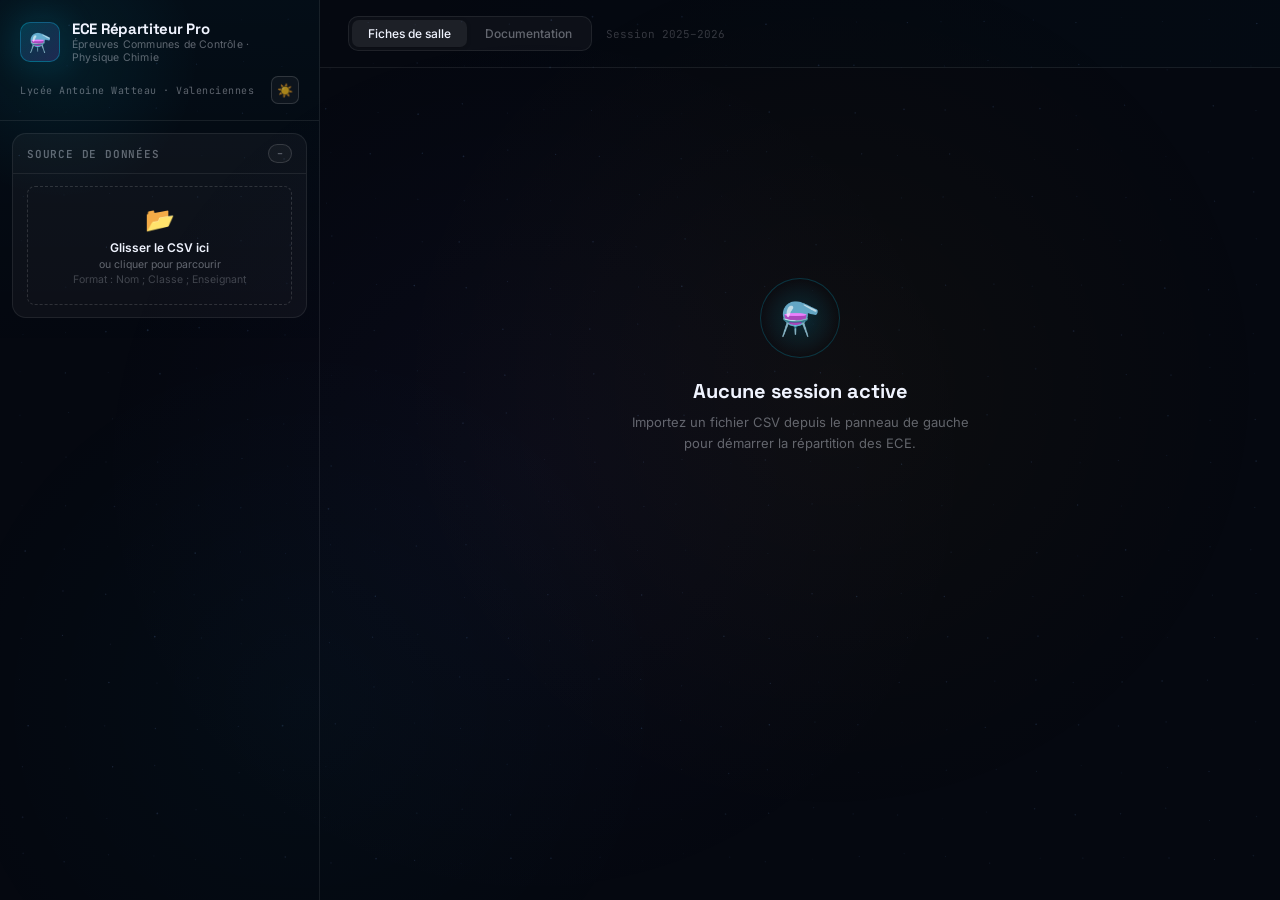
==== commit 993fd727: "mise à jour" ====
--- a/index.html
+++ b/index.html
@@ -1,1230 +1,2142 @@
 <!DOCTYPE html>
-<html lang="fr">
-
+<html lang="fr" data-theme="dark">
 <head>
   <meta charset="UTF-8">
   <meta name="viewport" content="width=device-width, initial-scale=1.0">
   <title>ECE Répartiteur Pro — Physique Chimie</title>
+
   <link rel="preconnect" href="https://fonts.googleapis.com">
-  <link
-    href="https://fonts.googleapis.com/css2?family=DM+Sans:wght@300;400;500;600;700&family=DM+Mono:wght@400;500&family=Playfair+Display:wght@600;700&display=swap"
-    rel="stylesheet">
- <link rel="stylesheet" href="style.css">
+  <link rel="preconnect" href="https://fonts.gstatic.com" crossorigin>
+  <link href="https://fonts.googleapis.com/css2?family=Space+Grotesk:wght@300;400;500;600;700&family=Inter:wght@300;400;500;600&family=JetBrains+Mono:wght@400;500;700&display=swap" rel="stylesheet">
+
+  <style>
+    /* ═══════════════════════════════════════════
+       DESIGN TOKENS
+    ═══════════════════════════════════════════ */
+    :root {
+      --bg-void:      #050810;
+      --bg-deep:      #080C1A;
+      --bg-surface:   rgba(255,255,255,0.035);
+      --bg-elevated:  rgba(255,255,255,0.065);
+      --bg-hover:     rgba(255,255,255,0.09);
+
+      --border:       rgba(255,255,255,0.08);
+      --border-mid:   rgba(255,255,255,0.14);
+      --border-hi:    rgba(255,255,255,0.22);
+
+      --text1:  #F0F4FF;
+      --text2:  rgba(240,244,255,0.65);
+      --text3:  rgba(240,244,255,0.38);
+      --text4:  rgba(240,244,255,0.20);
+
+      --cyan:   #00D4FF;
+      --cyan2:  #0099CC;
+      --gold:   #FFB800;
+      --green:  #00E5A0;
+      --red:    #FF4C6A;
+      --purple: #8B5CF6;
+
+      --glow-cyan:   0 0 40px rgba(0,212,255,0.20);
+      --glow-gold:   0 0 30px rgba(255,184,0,0.25);
+      --glow-green:  0 0 30px rgba(0,229,160,0.20);
+
+      --r-sm:  8px;
+      --r-md:  14px;
+      --r-lg:  20px;
+      --r-xl:  28px;
+
+      --font-display: 'Space Grotesk', sans-serif;
+      --font-body:    'Inter', sans-serif;
+      --font-mono:    'JetBrains Mono', monospace;
+
+      --sidebar-w: 320px;
+      --ease-spring: cubic-bezier(0.34, 1.56, 0.64, 1);
+      --ease-out:    cubic-bezier(0.0, 0.0, 0.2, 1);
+    }
+
+    [data-theme="light"] {
+      --bg-void:      #EEF2FF;
+      --bg-deep:      #F3F6FF;
+      --bg-surface:   rgba(0,0,0,0.03);
+      --bg-elevated:  rgba(0,0,0,0.055);
+      --bg-hover:     rgba(0,0,0,0.08);
+      --border:       rgba(0,0,0,0.08);
+      --border-mid:   rgba(0,0,0,0.14);
+      --border-hi:    rgba(0,0,0,0.22);
+      --text1:  #0A0E1A;
+      --text2:  rgba(10,14,26,0.65);
+      --text3:  rgba(10,14,26,0.40);
+      --text4:  rgba(10,14,26,0.22);
+      --cyan:   #0077AA;
+      --green:  #00996A;
+      --glow-cyan: none;
+      --glow-gold: none;
+      --glow-green: none;
+    }
+
+    *, *::before, *::after { box-sizing: border-box; margin: 0; padding: 0; }
+
+    html { height: 100%; scroll-behavior: smooth; }
+
+    body {
+      height: 100%;
+      font-family: var(--font-body);
+      background: var(--bg-void);
+      color: var(--text1);
+      overflow: hidden;
+      -webkit-font-smoothing: antialiased;
+    }
+
+    /* ═══ BACKGROUND CANVAS ═══ */
+    #bg-canvas {
+      position: fixed;
+      inset: 0;
+      pointer-events: none;
+      z-index: 0;
+    }
+
+    /* ═══ LAYOUT ═══ */
+    .shell {
+      position: relative;
+      z-index: 1;
+      display: grid;
+      grid-template-columns: var(--sidebar-w) 1fr;
+      height: 100vh;
+      overflow: hidden;
+    }
+
+    /* ═══════════════════════════════════════════
+       SIDEBAR
+    ═══════════════════════════════════════════ */
+    .sidebar {
+      display: flex;
+      flex-direction: column;
+      height: 100vh;
+      background: linear-gradient(180deg, rgba(0,212,255,0.03) 0%, transparent 40%);
+      border-right: 1px solid var(--border);
+      overflow: hidden;
+      position: relative;
+    }
+
+    .sidebar::before {
+      content: '';
+      position: absolute;
+      top: -80px; left: -80px;
+      width: 280px; height: 280px;
+      background: radial-gradient(circle, rgba(0,212,255,0.08) 0%, transparent 70%);
+      pointer-events: none;
+    }
+
+    /* ── Brand header ── */
+    .brand {
+      padding: 20px 20px 16px;
+      border-bottom: 1px solid var(--border);
+      flex-shrink: 0;
+      position: relative;
+    }
+
+    .brand-logo {
+      display: flex;
+      align-items: center;
+      gap: 12px;
+      margin-bottom: 12px;
+    }
+
+    .brand-icon {
+      width: 40px; height: 40px;
+      border-radius: 10px;
+      background: linear-gradient(135deg, rgba(0,212,255,0.2), rgba(139,92,246,0.2));
+      border: 1px solid rgba(0,212,255,0.3);
+      display: flex; align-items: center; justify-content: center;
+      font-size: 18px;
+      box-shadow: var(--glow-cyan);
+      flex-shrink: 0;
+    }
+
+    .brand-name {
+      font-family: var(--font-display);
+      font-size: 15px;
+      font-weight: 700;
+      color: var(--text1);
+      letter-spacing: -0.3px;
+      line-height: 1.2;
+    }
+
+    .brand-sub {
+      font-size: 10.5px;
+      color: var(--text3);
+      font-weight: 400;
+      letter-spacing: 0.2px;
+    }
+
+    .brand-meta {
+      display: flex;
+      align-items: center;
+      justify-content: space-between;
+    }
+
+    .etab-label {
+      font-size: 10px;
+      color: var(--text3);
+      font-family: var(--font-mono);
+      letter-spacing: 0.5px;
+    }
+
+    .theme-btn {
+      width: 28px; height: 28px;
+      border-radius: 7px;
+      border: 1px solid var(--border-mid);
+      background: var(--bg-surface);
+      color: var(--text2);
+      font-size: 13px;
+      cursor: pointer;
+      display: flex; align-items: center; justify-content: center;
+      transition: all 0.2s;
+    }
+    .theme-btn:hover { background: var(--bg-hover); color: var(--text1); }
+
+    /* ── Sidebar body ── */
+    .sidebar-body {
+      flex: 1;
+      overflow-y: auto;
+      padding: 12px;
+      display: flex;
+      flex-direction: column;
+      gap: 10px;
+    }
+
+    .sidebar-body::-webkit-scrollbar { width: 4px; }
+    .sidebar-body::-webkit-scrollbar-track { background: transparent; }
+    .sidebar-body::-webkit-scrollbar-thumb { background: var(--border-mid); border-radius: 2px; }
+
+    /* ── Section card ── */
+    .sec {
+      background: var(--bg-surface);
+      border: 1px solid var(--border);
+      border-radius: var(--r-md);
+      overflow: hidden;
+      transition: border-color 0.3s;
+    }
+    .sec:hover { border-color: var(--border-mid); }
+
+    .sec-head {
+      display: flex;
+      align-items: center;
+      justify-content: space-between;
+      padding: 10px 14px;
+      border-bottom: 1px solid var(--border);
+    }
+
+    .sec-title {
+      font-size: 11px;
+      font-weight: 600;
+      text-transform: uppercase;
+      letter-spacing: 0.8px;
+      color: var(--text3);
+      font-family: var(--font-mono);
+    }
+
+    .sec-body { padding: 12px 14px; }
+
+    /* ── Status chip ── */
+    .chip {
+      font-size: 10px;
+      font-family: var(--font-mono);
+      font-weight: 500;
+      padding: 2px 8px;
+      border-radius: 20px;
+      border: 1px solid var(--border-mid);
+      color: var(--text3);
+      background: var(--bg-surface);
+    }
+    .chip.active { color: var(--cyan); border-color: rgba(0,212,255,0.3); background: rgba(0,212,255,0.08); }
+    .chip.success { color: var(--green); border-color: rgba(0,229,160,0.3); background: rgba(0,229,160,0.08); }
+
+    /* ── Upload zone ── */
+    .upload-zone {
+      border: 1.5px dashed var(--border-mid);
+      border-radius: var(--r-sm);
+      padding: 18px 14px;
+      text-align: center;
+      cursor: pointer;
+      transition: all 0.25s;
+      position: relative;
+      overflow: hidden;
+    }
+    .upload-zone::before {
+      content: '';
+      position: absolute; inset: 0;
+      background: radial-gradient(ellipse at 50% 0%, rgba(0,212,255,0.06) 0%, transparent 70%);
+      opacity: 0;
+      transition: opacity 0.3s;
+    }
+    .upload-zone:hover, .upload-zone.drag-over {
+      border-color: var(--cyan);
+      background: rgba(0,212,255,0.05);
+    }
+    .upload-zone:hover::before, .upload-zone.drag-over::before { opacity: 1; }
+
+    .upload-icon { font-size: 24px; margin-bottom: 6px; }
+    .upload-label { font-size: 12px; font-weight: 600; color: var(--text1); margin-bottom: 3px; }
+    .upload-hint { font-size: 10.5px; color: var(--text3); }
+
+    /* ── Input ── */
+    input[type="text"] {
+      width: 100%;
+      background: var(--bg-surface);
+      border: 1px solid var(--border-mid);
+      border-radius: var(--r-sm);
+      padding: 8px 12px;
+      font-size: 12px;
+      font-family: var(--font-body);
+      color: var(--text1);
+      outline: none;
+      transition: all 0.2s;
+    }
+    input[type="text"]::placeholder { color: var(--text4); }
+    input[type="text"]:focus {
+      border-color: var(--cyan);
+      box-shadow: 0 0 0 3px rgba(0,212,255,0.12);
+    }
+
+    /* ── Jury badges ── */
+    .jury-list {
+      display: flex;
+      flex-wrap: wrap;
+      gap: 6px;
+      margin-bottom: 10px;
+    }
+
+    .j-badge {
+      display: inline-flex;
+      align-items: center;
+      gap: 5px;
+      padding: 4px 10px;
+      border-radius: 20px;
+      font-size: 11px;
+      font-weight: 500;
+      cursor: pointer;
+      border: 1px solid var(--border-mid);
+      background: var(--bg-elevated);
+      color: var(--text2);
+      transition: all 0.2s;
+      position: relative;
+      overflow: hidden;
+      user-select: none;
+    }
+    .j-badge:hover { background: var(--bg-hover); color: var(--text1); }
+
+    .j-dot {
+      width: 6px; height: 6px;
+      border-radius: 50%;
+      background: var(--text4);
+      transition: background 0.3s;
+      flex-shrink: 0;
+    }
+
+    .j-badge.is-active .j-dot { background: var(--green); box-shadow: 0 0 8px rgba(0,229,160,0.6); }
+    .j-badge.is-active { border-color: rgba(0,229,160,0.25); }
+    .j-badge.is-inactive { opacity: 0.45; }
+    .j-badge.is-extern { border-style: dashed; border-color: rgba(255,184,0,0.3); }
+    .j-badge.is-extern .j-dot { background: var(--gold); box-shadow: 0 0 8px rgba(255,184,0,0.5); }
+    .j-badge.is-repl .j-dot { background: var(--purple); box-shadow: 0 0 8px rgba(139,92,246,0.5); }
+    .j-badge.is-repl { border-color: rgba(139,92,246,0.25); }
+
+    .badge-actions {
+      display: flex; gap: 3px;
+      margin-left: 2px;
+    }
+    .badge-action {
+      width: 16px; height: 16px;
+      border-radius: 4px;
+      border: none;
+      background: rgba(255,255,255,0.06);
+      color: var(--text3);
+      font-size: 9px;
+      cursor: pointer;
+      display: flex; align-items: center; justify-content: center;
+      transition: all 0.15s;
+    }
+    .badge-action:hover { background: rgba(255,255,255,0.12); color: var(--text1); }
+
+    .jury-legend {
+      display: flex; gap: 12px; flex-wrap: wrap;
+      margin-top: 8px;
+      padding-top: 8px;
+      border-top: 1px solid var(--border);
+    }
+    .leg-item { display: flex; align-items: center; gap: 5px; font-size: 10px; color: var(--text3); }
+    .leg-dot { width: 6px; height: 6px; border-radius: 50%; }
+
+    /* ── Replace panel ── */
+    .replace-panel {
+      display: none;
+      background: rgba(139,92,246,0.08);
+      border: 1px solid rgba(139,92,246,0.2);
+      border-radius: var(--r-sm);
+      padding: 10px;
+      margin-bottom: 10px;
+      animation: fadeIn 0.2s var(--ease-out);
+    }
+    .replace-panel.open { display: block; }
+    .replace-panel-title { font-size: 11px; font-weight: 600; color: var(--purple); margin-bottom: 8px; }
+    select {
+      width: 100%;
+      background: var(--bg-deep);
+      border: 1px solid var(--border-mid);
+      border-radius: var(--r-sm);
+      padding: 7px 10px;
+      font-size: 12px;
+      color: var(--text1);
+      outline: none;
+      margin-bottom: 8px;
+      cursor: pointer;
+    }
+    select option { background: var(--bg-deep); }
+
+    /* ── Param counter ── */
+    .param-row {
+      display: flex;
+      align-items: center;
+      justify-content: space-between;
+    }
+    .param-label { font-size: 12px; color: var(--text2); }
+
+    .counter {
+      display: flex;
+      align-items: center;
+      gap: 0;
+      background: var(--bg-elevated);
+      border: 1px solid var(--border-mid);
+      border-radius: 8px;
+      overflow: hidden;
+    }
+    .counter-btn {
+      width: 28px; height: 28px;
+      border: none;
+      background: transparent;
+      color: var(--text2);
+      font-size: 14px;
+      cursor: pointer;
+      transition: all 0.15s;
+      display: flex; align-items: center; justify-content: center;
+    }
+    .counter-btn:hover { background: var(--bg-hover); color: var(--text1); }
+    .counter-val {
+      min-width: 28px;
+      text-align: center;
+      font-family: var(--font-mono);
+      font-size: 13px;
+      font-weight: 700;
+      color: var(--cyan);
+      padding: 0 4px;
+    }
+
+    /* ── Subject grid ── */
+    .subject-grid {
+      display: grid;
+      grid-template-columns: 1fr 1fr;
+      gap: 6px;
+      margin-top: 8px;
+    }
+    .subject-grid input { font-size: 11px; padding: 6px 10px; }
+
+    /* ── Search ── */
+    .search-wrap {
+      position: relative;
+      margin-bottom: 8px;
+    }
+    .search-icon {
+      position: absolute;
+      left: 10px; top: 50%;
+      transform: translateY(-50%);
+      color: var(--text3);
+      font-size: 12px;
+      pointer-events: none;
+    }
+    .search-wrap input { padding-left: 30px; }
+
+    /* ── Student list ── */
+    .student-list {
+      max-height: 220px;
+      overflow-y: auto;
+      display: flex;
+      flex-direction: column;
+      gap: 3px;
+    }
+    .student-list::-webkit-scrollbar { width: 3px; }
+    .student-list::-webkit-scrollbar-thumb { background: var(--border-mid); border-radius: 2px; }
+
+    .stu-item {
+      display: flex;
+      align-items: center;
+      gap: 10px;
+      padding: 7px 10px;
+      border-radius: var(--r-sm);
+      cursor: pointer;
+      transition: all 0.15s;
+      border: 1px solid transparent;
+    }
+    .stu-item:hover { background: var(--bg-hover); }
+    .stu-item.sel {
+      background: rgba(0,212,255,0.08);
+      border-color: rgba(0,212,255,0.2);
+    }
+
+    .stu-cb {
+      width: 16px; height: 16px;
+      border-radius: 4px;
+      border: 1.5px solid var(--border-mid);
+      flex-shrink: 0;
+      transition: all 0.2s;
+      display: flex; align-items: center; justify-content: center;
+      font-size: 9px;
+    }
+    .stu-item.sel .stu-cb {
+      background: var(--cyan);
+      border-color: var(--cyan);
+      color: var(--bg-void);
+    }
+    .stu-cb::after { content: '✓'; opacity: 0; transition: opacity 0.15s; }
+    .stu-item.sel .stu-cb::after { opacity: 1; }
+
+    .stu-name { font-size: 12px; font-weight: 500; color: var(--text1); }
+    .stu-meta { font-size: 10.5px; color: var(--text3); }
+
+    /* ── Generate button ── */
+    .gen-btn {
+      width: 100%;
+      padding: 13px;
+      border-radius: var(--r-md);
+      border: none;
+      background: linear-gradient(135deg, var(--cyan), #0099CC, var(--purple));
+      background-size: 200% 200%;
+      animation: gradientShift 4s ease infinite;
+      color: #fff;
+      font-family: var(--font-display);
+      font-size: 13px;
+      font-weight: 700;
+      cursor: pointer;
+      letter-spacing: 0.3px;
+      position: relative;
+      overflow: hidden;
+      transition: all 0.25s;
+      box-shadow: 0 4px 24px rgba(0,212,255,0.25);
+    }
+    .gen-btn::before {
+      content: '';
+      position: absolute;
+      inset: 1px;
+      border-radius: calc(var(--r-md) - 1px);
+      background: rgba(0,0,0,0.12);
+      opacity: 0;
+      transition: opacity 0.2s;
+    }
+    .gen-btn:hover::before { opacity: 1; }
+    .gen-btn:active { transform: scale(0.98); }
+    .gen-btn:disabled { opacity: 0.5; cursor: not-allowed; animation: none; }
+
+    @keyframes gradientShift {
+      0%,100% { background-position: 0% 50%; }
+      50%      { background-position: 100% 50%; }
+    }
+
+    /* ── Add row ── */
+    .add-row { display: flex; gap: 6px; }
+    .add-row input { flex: 1; }
+    .btn-add {
+      padding: 0 12px;
+      height: 36px;
+      border-radius: var(--r-sm);
+      border: 1px solid var(--border-mid);
+      background: var(--bg-elevated);
+      color: var(--text2);
+      font-size: 16px;
+      cursor: pointer;
+      transition: all 0.2s;
+      flex-shrink: 0;
+    }
+    .btn-add:hover { background: var(--bg-hover); color: var(--text1); border-color: var(--cyan); }
+
+    /* ── Small buttons ── */
+    .btn-sm {
+      padding: 5px 12px;
+      border-radius: var(--r-sm);
+      border: 1px solid var(--border-mid);
+      background: var(--bg-elevated);
+      color: var(--text2);
+      font-size: 11px;
+      font-weight: 500;
+      cursor: pointer;
+      transition: all 0.2s;
+    }
+    .btn-sm:hover { background: var(--bg-hover); color: var(--text1); }
+    .btn-sm.primary { background: rgba(0,212,255,0.15); border-color: rgba(0,212,255,0.3); color: var(--cyan); }
+    .btn-sm.primary:hover { background: rgba(0,212,255,0.25); }
+    .btn-sm.danger { background: rgba(255,76,106,0.1); border-color: rgba(255,76,106,0.25); color: var(--red); }
+    .btn-sm.danger:hover { background: rgba(255,76,106,0.2); }
+
+    /* ═══════════════════════════════════════════
+       MAIN AREA
+    ═══════════════════════════════════════════ */
+    .main {
+      display: flex;
+      flex-direction: column;
+      height: 100vh;
+      overflow: hidden;
+      position: relative;
+    }
+
+    /* ── Main header ── */
+    .main-head {
+      display: flex;
+      align-items: center;
+      justify-content: space-between;
+      padding: 16px 28px;
+      border-bottom: 1px solid var(--border);
+      flex-shrink: 0;
+      background: linear-gradient(90deg, transparent, rgba(0,212,255,0.015));
+    }
+
+    .tabs {
+      display: flex;
+      gap: 2px;
+      background: var(--bg-surface);
+      border: 1px solid var(--border);
+      border-radius: 10px;
+      padding: 3px;
+    }
+    .tab {
+      padding: 6px 16px;
+      border-radius: 7px;
+      border: none;
+      background: transparent;
+      color: var(--text3);
+      font-size: 12px;
+      font-weight: 500;
+      font-family: var(--font-body);
+      cursor: pointer;
+      transition: all 0.2s;
+    }
+    .tab.active {
+      background: var(--bg-elevated);
+      color: var(--text1);
+      box-shadow: 0 1px 4px rgba(0,0,0,0.2);
+    }
+
+    .head-actions { display: flex; gap: 8px; }
+
+    /* ── Main body ── */
+    .main-body {
+      flex: 1;
+      overflow-y: auto;
+      padding: 28px;
+    }
+    .main-body::-webkit-scrollbar { width: 5px; }
+    .main-body::-webkit-scrollbar-track { background: transparent; }
+    .main-body::-webkit-scrollbar-thumb { background: var(--border); border-radius: 3px; }
+
+    /* ── Tab panes ── */
+    .tab-pane { display: none; }
+    .tab-pane.active { display: block; animation: fadeIn 0.3s var(--ease-out); }
+
+    @keyframes fadeIn {
+      from { opacity: 0; transform: translateY(6px); }
+      to   { opacity: 1; transform: translateY(0); }
+    }
+
+    /* ── Empty states ── */
+    .empty-state {
+      display: flex;
+      flex-direction: column;
+      align-items: center;
+      justify-content: center;
+      min-height: 60vh;
+      text-align: center;
+    }
+
+    .empty-orb {
+      width: 80px; height: 80px;
+      border-radius: 50%;
+      background: radial-gradient(circle, rgba(0,212,255,0.15), transparent 70%);
+      border: 1px solid rgba(0,212,255,0.2);
+      display: flex; align-items: center; justify-content: center;
+      font-size: 32px;
+      margin-bottom: 20px;
+      animation: pulse 3s ease-in-out infinite;
+    }
+    @keyframes pulse {
+      0%,100% { box-shadow: 0 0 0 0 rgba(0,212,255,0.15); }
+      50%      { box-shadow: 0 0 0 20px rgba(0,212,255,0); }
+    }
+    .empty-title { font-family: var(--font-display); font-size: 20px; font-weight: 700; color: var(--text1); margin-bottom: 8px; }
+    .empty-sub { font-size: 13px; color: var(--text3); max-width: 360px; line-height: 1.6; }
+
+    /* ── Stats bar ── */
+    .stats-bar {
+      display: grid;
+      grid-template-columns: repeat(3, 1fr);
+      gap: 12px;
+      margin-bottom: 24px;
+    }
+
+    .stat-card {
+      background: var(--bg-surface);
+      border: 1px solid var(--border);
+      border-radius: var(--r-md);
+      padding: 16px 20px;
+      position: relative;
+      overflow: hidden;
+      transition: all 0.25s;
+    }
+    .stat-card::before {
+      content: '';
+      position: absolute;
+      top: 0; left: 0; right: 0;
+      height: 2px;
+      background: linear-gradient(90deg, var(--cyan), var(--purple));
+      opacity: 0.6;
+    }
+    .stat-card:hover { border-color: var(--border-mid); transform: translateY(-1px); }
+
+    .stat-label { font-size: 10.5px; color: var(--text3); font-family: var(--font-mono); letter-spacing: 0.5px; text-transform: uppercase; margin-bottom: 5px; }
+    .stat-value { font-family: var(--font-display); font-size: 26px; font-weight: 700; color: var(--text1); line-height: 1; }
+    .stat-value.sm { font-size: 16px; line-height: 1.3; }
+
+    /* ── Fiche grid ── */
+    .fiches-grid {
+      display: grid;
+      grid-template-columns: repeat(auto-fill, minmax(340px, 1fr));
+      gap: 16px;
+    }
+
+    /* ── Fiche card ── */
+    .fiche {
+      background: var(--bg-surface);
+      border: 1px solid var(--border);
+      border-radius: var(--r-lg);
+      overflow: hidden;
+      transition: all 0.3s var(--ease-out);
+      position: relative;
+    }
+
+    .fiche::after {
+      content: '';
+      position: absolute;
+      inset: 0;
+      border-radius: var(--r-lg);
+      background: linear-gradient(135deg, rgba(0,212,255,0.04) 0%, rgba(139,92,246,0.04) 100%);
+      opacity: 0;
+      transition: opacity 0.3s;
+      pointer-events: none;
+    }
+    .fiche:hover { border-color: rgba(0,212,255,0.3); transform: translateY(-3px); box-shadow: 0 12px 40px rgba(0,0,0,0.3), 0 0 0 1px rgba(0,212,255,0.1); }
+    .fiche:hover::after { opacity: 1; }
+
+    .fiche-head {
+      padding: 16px 20px 12px;
+      border-bottom: 1px solid var(--border);
+      display: flex;
+      align-items: flex-start;
+      justify-content: space-between;
+      gap: 12px;
+      background: linear-gradient(135deg, rgba(0,212,255,0.04), transparent);
+    }
+
+    .fiche-examiner {
+      font-family: var(--font-display);
+      font-size: 14px;
+      font-weight: 700;
+      color: var(--text1);
+      line-height: 1.2;
+      margin-bottom: 3px;
+    }
+    .fiche-session { font-size: 10.5px; color: var(--text3); font-family: var(--font-mono); }
+
+    .fiche-count {
+      font-family: var(--font-mono);
+      font-size: 11px;
+      font-weight: 700;
+      color: var(--cyan);
+      background: rgba(0,212,255,0.1);
+      border: 1px solid rgba(0,212,255,0.2);
+      padding: 3px 10px;
+      border-radius: 20px;
+      white-space: nowrap;
+      flex-shrink: 0;
+    }
+
+    .fiche-repl {
+      font-size: 10px;
+      color: var(--purple);
+      background: rgba(139,92,246,0.1);
+      border: 1px solid rgba(139,92,246,0.2);
+      padding: 2px 8px;
+      border-radius: 10px;
+      margin-top: 4px;
+      display: inline-block;
+    }
+
+    /* ── Fiche table ── */
+    .fiche-table {
+      width: 100%;
+      border-collapse: collapse;
+    }
+
+    .fiche-table th {
+      padding: 8px 20px;
+      font-size: 10px;
+      font-weight: 600;
+      text-transform: uppercase;
+      letter-spacing: 0.6px;
+      color: var(--text4);
+      font-family: var(--font-mono);
+      text-align: left;
+      background: rgba(0,0,0,0.1);
+      border-bottom: 1px solid var(--border);
+    }
+
+    .fiche-table td {
+      padding: 9px 20px;
+      font-size: 12.5px;
+      border-bottom: 1px solid var(--border);
+      vertical-align: middle;
+    }
+    .fiche-table tr:last-child td { border-bottom: none; }
+    .fiche-table tr { transition: background 0.15s; }
+    .fiche-table tr:hover td { background: var(--bg-hover); }
+
+    .passage-n {
+      font-family: var(--font-mono);
+      font-size: 11px;
+      color: var(--text4);
+      font-weight: 700;
+    }
+    .stu-full-name { font-weight: 600; color: var(--text1); }
+    .stu-class { font-size: 11px; color: var(--text3); }
+
+    .sujet-pill {
+      font-size: 10.5px;
+      font-weight: 700;
+      padding: 3px 9px;
+      border-radius: 6px;
+      font-family: var(--font-mono);
+      white-space: nowrap;
+    }
+    .sujet-A { background: rgba(0,212,255,0.12); color: var(--cyan); border: 1px solid rgba(0,212,255,0.25); }
+    .sujet-B { background: rgba(139,92,246,0.12); color: var(--purple); border: 1px solid rgba(139,92,246,0.25); }
+    .sujet-C { background: rgba(255,184,0,0.12); color: var(--gold); border: 1px solid rgba(255,184,0,0.25); }
+    .sujet-D { background: rgba(0,229,160,0.12); color: var(--green); border: 1px solid rgba(0,229,160,0.25); }
+
+    .fiche-foot {
+      padding: 10px 20px;
+      display: flex;
+      align-items: center;
+      justify-content: space-between;
+      background: rgba(0,0,0,0.08);
+      border-top: 1px solid var(--border);
+    }
+    .fiche-foot-note { font-size: 9.5px; color: var(--text4); font-family: var(--font-mono); }
+    .fiche-foot-date { font-size: 10px; color: var(--text4); }
+
+    /* ═══════════════════════════════════════════
+       GUIDE TAB
+    ═══════════════════════════════════════════ */
+    .guide-card {
+      background: var(--bg-surface);
+      border: 1px solid var(--border);
+      border-radius: var(--r-xl);
+      padding: 32px;
+      margin-bottom: 16px;
+    }
+
+    .guide-title {
+      font-family: var(--font-display);
+      font-size: 22px;
+      font-weight: 700;
+      color: var(--text1);
+      margin-bottom: 24px;
+      display: flex;
+      align-items: center;
+      gap: 10px;
+    }
+    .guide-title::after {
+      content: '';
+      flex: 1;
+      height: 1px;
+      background: linear-gradient(90deg, var(--border-mid), transparent);
+    }
+
+    .guide-step {
+      display: flex;
+      gap: 16px;
+      margin-bottom: 20px;
+      padding-bottom: 20px;
+      border-bottom: 1px solid var(--border);
+    }
+    .guide-step:last-child { border-bottom: none; margin-bottom: 0; padding-bottom: 0; }
+
+    .step-num {
+      width: 28px; height: 28px;
+      border-radius: 8px;
+      background: linear-gradient(135deg, rgba(0,212,255,0.2), rgba(139,92,246,0.2));
+      border: 1px solid rgba(0,212,255,0.25);
+      display: flex; align-items: center; justify-content: center;
+      font-family: var(--font-mono);
+      font-size: 11px;
+      font-weight: 700;
+      color: var(--cyan);
+      flex-shrink: 0;
+    }
+
+    .step-title { font-size: 13px; font-weight: 600; color: var(--text1); margin-bottom: 5px; }
+    .step-body { font-size: 12px; color: var(--text2); line-height: 1.7; }
+
+    .code-pill {
+      display: inline-block;
+      font-family: var(--font-mono);
+      font-size: 11px;
+      color: var(--cyan);
+      background: rgba(0,212,255,0.08);
+      border: 1px solid rgba(0,212,255,0.2);
+      border-radius: 6px;
+      padding: 4px 10px;
+      margin: 6px 0;
+    }
+
+    .rgpd-box {
+      background: rgba(0,229,160,0.05);
+      border: 1px solid rgba(0,229,160,0.2);
+      border-radius: var(--r-lg);
+      padding: 20px 24px;
+      display: flex;
+      gap: 16px;
+    }
+    .rgpd-icon {
+      width: 36px; height: 36px;
+      border-radius: 10px;
+      background: rgba(0,229,160,0.15);
+      border: 1px solid rgba(0,229,160,0.25);
+      display: flex; align-items: center; justify-content: center;
+      font-size: 16px;
+      flex-shrink: 0;
+    }
+    .rgpd-icon::before { content: '🔒'; }
+    .rgpd-title { font-size: 13px; font-weight: 600; color: var(--green); margin-bottom: 8px; }
+    .rgpd-body { font-size: 11.5px; color: var(--text2); line-height: 1.7; }
+    .rgpd-body strong { color: var(--text1); }
+    .rgpd-body code { font-family: var(--font-mono); font-size: 10.5px; color: var(--cyan); background: rgba(0,212,255,0.08); padding: 1px 5px; border-radius: 4px; }
+
+    /* ═══════════════════════════════════════════
+       OVERLAY PLANNING
+    ═══════════════════════════════════════════ */
+    #plan-overlay {
+      display: none;
+      position: fixed; inset: 0; z-index: 9999;
+      align-items: center; justify-content: center;
+    }
+    #plan-overlay.open { display: flex; }
+
+    .plan-backdrop {
+      position: absolute; inset: 0;
+      background: radial-gradient(ellipse at 50% 40%, rgba(8,12,26,0.96) 0%, rgba(3,4,10,0.99) 100%);
+      backdrop-filter: blur(20px);
+    }
+
+    #plan-pfx { position: absolute; inset: 0; pointer-events: none; }
+
+    .plan-card {
+      position: relative; z-index: 2;
+      width: min(480px, 92vw);
+      background: rgba(255,255,255,0.04);
+      border: 1px solid rgba(255,255,255,0.12);
+      border-radius: 28px;
+      padding: 32px;
+      backdrop-filter: blur(40px);
+      box-shadow: 0 40px 100px rgba(0,0,0,0.7), inset 0 1px 0 rgba(255,255,255,0.08);
+    }
+
+    .plan-title {
+      text-align: center;
+      font-family: var(--font-display);
+      font-size: 20px;
+      font-weight: 700;
+      color: #fff;
+      margin-bottom: 6px;
+    }
+    .plan-sub {
+      text-align: center;
+      font-size: 12px;
+      color: rgba(255,255,255,0.4);
+      margin-bottom: 28px;
+      font-family: var(--font-mono);
+      min-height: 18px;
+      transition: opacity 0.3s;
+    }
+
+    .plan-visual {
+      display: flex;
+      align-items: center;
+      justify-content: center;
+      gap: 28px;
+      margin-bottom: 24px;
+    }
+
+    /* Arc chrono */
+    .plan-arc-wrap {
+      position: relative;
+      width: 110px; height: 110px;
+      flex-shrink: 0;
+    }
+    #plan-num {
+      position: absolute; inset: 0;
+      display: flex; flex-direction: column;
+      align-items: center; justify-content: center;
+    }
+    .plan-num-val {
+      font-family: var(--font-mono);
+      font-size: 36px;
+      font-weight: 700;
+      color: #fff;
+      line-height: 1;
+      text-shadow: 0 0 30px rgba(0,212,255,0.8);
+    }
+    .plan-num-label {
+      font-size: 9px;
+      color: rgba(255,255,255,0.35);
+      letter-spacing: 3px;
+      text-transform: uppercase;
+      margin-top: 4px;
+    }
+
+    /* Prof canvas */
+    #plan-prof {
+      display: block;
+      filter: drop-shadow(0 4px 16px rgba(0,0,0,0.8));
+    }
+
+    /* Steps */
+    .plan-steps {
+      flex: 1;
+      display: flex;
+      flex-direction: column;
+      gap: 7px;
+    }
+    .ps {
+      font-size: 11.5px;
+      color: rgba(255,255,255,0.25);
+      padding: 5px 10px;
+      border-radius: 7px;
+      border-left: 2px solid rgba(255,255,255,0.06);
+      transition: all 0.4s cubic-bezier(0.4,0,0.2,1);
+      font-family: var(--font-body);
+    }
+    .ps.active {
+      color: rgba(255,255,255,0.95);
+      background: rgba(0,212,255,0.12);
+      border-left-color: var(--cyan);
+      text-shadow: 0 0 14px rgba(0,212,255,0.5);
+    }
+    .ps.done { color: rgba(0,229,160,0.7); border-left-color: rgba(0,229,160,0.3); }
+
+    /* Progress bar */
+    .plan-bar-wrap {
+      width: 100%;
+      height: 3px;
+      border-radius: 3px;
+      background: rgba(255,255,255,0.07);
+      overflow: hidden;
+      margin-top: 4px;
+    }
+    #plan-bar {
+      height: 100%;
+      width: 0%;
+      background: linear-gradient(90deg, var(--cyan), var(--purple));
+      border-radius: 3px;
+      transition: width 0.95s cubic-bezier(0.4,0,0.2,1);
+    }
+
+    /* ═══════════════════════════════════════════
+       CONFIRM OVERLAY
+    ═══════════════════════════════════════════ */
+    #confirm-overlay {
+      display: none;
+      position: fixed; inset: 0; z-index: 8888;
+      align-items: center; justify-content: center;
+      background: rgba(5,8,16,0.8);
+      backdrop-filter: blur(8px);
+      animation: fadeIn 0.15s;
+    }
+    #confirm-overlay.open { display: flex; }
+
+    .confirm-box {
+      background: var(--bg-deep);
+      border: 1px solid var(--border-mid);
+      border-radius: var(--r-xl);
+      padding: 28px;
+      width: min(380px, 90vw);
+      box-shadow: 0 24px 60px rgba(0,0,0,0.5);
+    }
+    .confirm-title { font-family: var(--font-display); font-size: 16px; font-weight: 700; color: var(--text1); margin-bottom: 8px; }
+    .confirm-msg { font-size: 12.5px; color: var(--text2); line-height: 1.6; margin-bottom: 20px; }
+    .confirm-actions { display: flex; gap: 8px; justify-content: flex-end; }
+
+    /* ═══════════════════════════════════════════
+       TOASTS
+    ═══════════════════════════════════════════ */
+    #toast-stack {
+      position: fixed;
+      bottom: 24px; right: 24px;
+      z-index: 9998;
+      display: flex;
+      flex-direction: column;
+      gap: 8px;
+      pointer-events: none;
+    }
+
+    .toast {
+      display: flex;
+      align-items: center;
+      gap: 10px;
+      padding: 12px 16px;
+      border-radius: 12px;
+      font-size: 12.5px;
+      font-weight: 500;
+      border: 1px solid;
+      backdrop-filter: blur(20px);
+      animation: slideUp 0.25s var(--ease-spring);
+      pointer-events: auto;
+      max-width: 320px;
+      box-shadow: 0 8px 32px rgba(0,0,0,0.3);
+    }
+    @keyframes slideUp {
+      from { opacity: 0; transform: translateY(16px) scale(0.95); }
+      to   { opacity: 1; transform: translateY(0) scale(1); }
+    }
+    @keyframes slideDown {
+      from { opacity: 1; transform: translateY(0); }
+      to   { opacity: 0; transform: translateY(8px); }
+    }
+    .toast.out { animation: slideDown 0.2s forwards; }
+
+    .toast.success { background: rgba(0,229,160,0.12); border-color: rgba(0,229,160,0.3); color: var(--green); }
+    .toast.warn    { background: rgba(255,184,0,0.12); border-color: rgba(255,184,0,0.3);  color: var(--gold); }
+    .toast.error   { background: rgba(255,76,106,0.12); border-color: rgba(255,76,106,0.3); color: var(--red); }
+    .toast.info    { background: rgba(0,212,255,0.12); border-color: rgba(0,212,255,0.3);  color: var(--cyan); }
+
+    /* ═══════════════════════════════════════════
+       PRINT
+    ═══════════════════════════════════════════ */
+    @media print {
+      .sidebar, .main-head, #toast-stack, #plan-overlay, #confirm-overlay, #bg-canvas { display: none !important; }
+      .shell { display: block; }
+      .main { overflow: visible; height: auto; }
+      .main-body { padding: 0; overflow: visible; }
+      .tab-pane { display: block !important; }
+      .fiches-grid { grid-template-columns: 1fr 1fr; gap: 8px; }
+      .fiche { break-inside: avoid; border: 1px solid #ccc; background: #fff; color: #000; }
+      .fiche-examiner, .stu-full-name, .stat-value { color: #000 !important; }
+      .fiche-session, .stu-class, .fiche-foot-note { color: #666 !important; }
+      .sujet-pill { background: #eee !important; color: #333 !important; border: 1px solid #ccc !important; }
+      .stats-bar { display: none; }
+    }
+
+    /* ═══ MISC ═══ */
+    @media (prefers-reduced-motion: reduce) {
+      *, *::before, *::after { animation-duration: 0.01ms !important; transition-duration: 0.01ms !important; }
+    }
+  </style>
 </head>
-
 <body>
 
-  <div id="toast-stack"></div>
-
-  <div class="overlay" id="confirmOverlay">
-    <div class="dialog">
-      <div class="dialog-title" id="confirmTitle">Confirmer</div>
-      <div class="dialog-msg" id="confirmMsg"></div>
-      <div class="dialog-actions">
-        <button class="btn btn-secondary" onclick="closeConfirm()">Annuler</button>
-        <button class="btn btn-danger-soft" id="confirmOk">Confirmer</button>
+<canvas id="bg-canvas"></canvas>
+<div id="toast-stack"></div>
+
+<!-- CONFIRM OVERLAY -->
+<div id="confirm-overlay">
+  <div class="confirm-box">
+    <div class="confirm-title" id="confirm-title">Confirmer</div>
+    <div class="confirm-msg" id="confirm-msg"></div>
+    <div class="confirm-actions">
+      <button class="btn-sm" onclick="closeConfirm()">Annuler</button>
+      <button class="btn-sm danger" id="confirm-ok">Confirmer</button>
+    </div>
+  </div>
+</div>
+
+<!-- PLANNING OVERLAY -->
+<div id="plan-overlay">
+  <div class="plan-backdrop"></div>
+  <canvas id="plan-pfx"></canvas>
+
+  <div class="plan-card">
+    <div class="plan-title">Génération du planning ECE</div>
+    <div class="plan-sub" id="plan-msg">Initialisation…</div>
+
+    <div class="plan-visual">
+      <!-- Arc chrono -->
+      <div class="plan-arc-wrap">
+        <svg width="110" height="110" viewBox="0 0 110 110" style="transform:rotate(-90deg)" aria-hidden="true">
+          <circle cx="55" cy="55" r="46" fill="none" stroke="rgba(255,255,255,0.06)" stroke-width="5"/>
+          <circle cx="55" cy="55" r="46" fill="none" stroke="rgba(0,212,255,0.06)" stroke-width="10"/>
+          <circle cx="55" cy="55" r="46" fill="none"
+            stroke="url(#planGrad)" stroke-width="5"
+            stroke-dasharray="289" stroke-dashoffset="0"
+            stroke-linecap="round" id="plan-arc"/>
+          <defs>
+            <linearGradient id="planGrad" x1="0%" y1="0%" x2="100%" y2="0%">
+              <stop offset="0%" stop-color="#00D4FF"/>
+              <stop offset="60%" stop-color="#0099CC"/>
+              <stop offset="100%" stop-color="#8B5CF6"/>
+            </linearGradient>
+          </defs>
+        </svg>
+        <div id="plan-num">
+          <div class="plan-num-val" id="plan-count">10</div>
+          <div class="plan-num-label">sec</div>
+        </div>
+      </div>
+
+      <!-- Prof canvas -->
+      <canvas id="plan-prof" width="110" height="100"></canvas>
+
+      <!-- Steps -->
+      <div class="plan-steps" id="plan-steps">
+        <div class="ps" data-i="0">Mélange des élèves</div>
+        <div class="ps" data-i="1">Attribution jury</div>
+        <div class="ps" data-i="2">Équilibrage</div>
+        <div class="ps" data-i="3">Sujets TP</div>
+        <div class="ps" data-i="4">Validation</div>
       </div>
     </div>
+
+    <div class="plan-bar-wrap">
+      <div id="plan-bar"></div>
+    </div>
   </div>
-
-
-  <!-- ════════════════════════ OVERLAY PLANNING v4 ════════════════════════ -->
-  <div id="planningOverlay"
-       style="display:none;position:fixed;inset:0;z-index:9999;
-              align-items:center;justify-content:center">
-
-    <!-- Fond -->
-    <div style="position:absolute;inset:0;
-                background:radial-gradient(ellipse at 50% 45%,rgba(18,32,65,0.96) 0%,rgba(4,7,16,0.99) 100%);
-                backdrop-filter:blur(14px)"></div>
-
-    <!-- Particules -->
-    <canvas id="planPfx" style="position:absolute;inset:0;pointer-events:none;opacity:0.6"></canvas>
-
-    <!-- Carte unique — tout dedans -->
-    <div style="position:relative;z-index:2;
-                width:min(460px,92vw);box-sizing:border-box;
-                background:rgba(255,255,255,0.06);
-                border:1px solid rgba(255,255,255,0.13);
-                border-radius:22px;
-                padding:28px 28px 24px;
-                backdrop-filter:blur(28px);
-                box-shadow:0 32px 80px rgba(0,0,0,0.65),
-                           inset 0 1px 0 rgba(255,255,255,0.07)">
-
-      <!-- Titre -->
-      <div style="text-align:center;margin-bottom:20px">
-        <div style="font-family:'Playfair Display',Georgia,serif;
-                    font-size:19px;font-weight:700;color:#fff;
-                    letter-spacing:-0.3px;margin-bottom:5px;
-                    text-shadow:0 2px 14px rgba(56,189,248,0.4)">
-          Génération du planning ECE
-        </div>
-        <div id="planMsg"
-             style="font-size:11.5px;color:rgba(255,255,255,0.48);
-                    font-family:'DM Sans','Segoe UI',sans-serif;
-                    min-height:17px;transition:opacity 0.3s ease">
-          Initialisation…
+</div>
+
+<!-- SHELL -->
+<div class="shell">
+
+  <!-- ═══ SIDEBAR ═══ -->
+  <aside class="sidebar no-print">
+
+    <!-- Brand -->
+    <div class="brand">
+      <div class="brand-logo">
+        <div class="brand-icon">⚗️</div>
+        <div>
+          <div class="brand-name">ECE Répartiteur Pro</div>
+          <div class="brand-sub">Épreuves Communes de Contrôle · Physique Chimie</div>
         </div>
       </div>
-
-      <!-- Ligne centrale : [arc] [perso canvas] [étapes] -->
-      <div style="display:flex;align-items:center;gap:18px;margin-bottom:18px">
-
-        <!-- Arc SVG compte à rebours -->
-        <div style="position:relative;width:100px;height:100px;flex-shrink:0">
-          <svg width="100" height="100" viewBox="0 0 100 100"
-               style="transform:rotate(-90deg)" aria-hidden="true">
-            <circle cx="50" cy="50" r="42" fill="none"
-                    stroke="rgba(255,255,255,0.07)" stroke-width="5.5"/>
-            <circle cx="50" cy="50" r="42" fill="none"
-                    stroke="rgba(56,189,248,0.10)" stroke-width="10"/>
-            <circle cx="50" cy="50" r="42" fill="none"
-                    stroke="url(#pg4)" stroke-width="5.5"
-                    stroke-dasharray="263.9" stroke-dashoffset="0"
-                    stroke-linecap="round" id="planArc"/>
-            <defs>
-              <linearGradient id="pg4" x1="0%" y1="0%" x2="100%" y2="0%">
-                <stop offset="0%"   stop-color="#38bdf8"/>
-                <stop offset="60%"  stop-color="#2a6496"/>
-                <stop offset="100%" stop-color="#818cf8"/>
-              </linearGradient>
-            </defs>
-          </svg>
-          <div style="position:absolute;inset:0;display:flex;flex-direction:column;
-                      align-items:center;justify-content:center">
-            <div id="planNum"
-                 style="font-family:'DM Mono','Courier New',monospace;
-                        font-size:32px;font-weight:400;color:#fff;line-height:1;
-                        text-shadow:0 0 20px rgba(56,189,248,0.65)">10</div>
-            <div style="font-size:8.5px;color:rgba(255,255,255,0.34);
-                        letter-spacing:2px;text-transform:uppercase;margin-top:4px">sec</div>
+      <div class="brand-meta">
+        <div class="etab-label" id="etab-label">Lycée Antoine Watteau · Valenciennes</div>
+        <button class="theme-btn" id="theme-btn" onclick="toggleTheme()" title="Basculer thème">☀️</button>
+      </div>
+    </div>
+
+    <!-- Body -->
+    <div class="sidebar-body">
+
+      <!-- SOURCE CSV -->
+      <div class="sec">
+        <div class="sec-head">
+          <span class="sec-title">Source de données</span>
+          <span class="chip" id="csv-chip">–</span>
+        </div>
+        <div class="sec-body">
+          <div class="upload-zone" id="drop-zone"
+            onclick="document.getElementById('file-input').click()"
+            ondragover="handleDrag(event)" ondragleave="handleDragLeave(event)" ondrop="handleDrop(event)">
+            <div class="upload-icon">📂</div>
+            <div class="upload-label">Glisser le CSV ici</div>
+            <div class="upload-hint">ou cliquer pour parcourir</div>
+            <div class="upload-hint" style="margin-top:2px;opacity:0.6">Format : Nom ; Classe ; Enseignant</div>
+          </div>
+          <input type="file" id="file-input" accept=".csv" style="display:none">
+        </div>
+      </div>
+
+      <!-- JURY -->
+      <div class="sec" id="sec-jury" style="display:none">
+        <div class="sec-head">
+          <span class="sec-title">Jury de session</span>
+          <span class="chip active" id="jury-chip">0 actifs</span>
+        </div>
+        <div class="sec-body">
+          <div class="jury-list" id="jury-list"></div>
+
+          <div class="replace-panel" id="replace-panel">
+            <div class="replace-panel-title" id="replace-panel-title">Remplaçant pour…</div>
+            <select id="replace-select">
+              <option value="">— Choisir l'enseignant absent —</option>
+            </select>
+            <div style="display:flex;gap:6px">
+              <button class="btn-sm primary" onclick="App.confirmReplace()" style="flex:1">Confirmer</button>
+              <button class="btn-sm" onclick="App.cancelReplace()">Annuler</button>
+            </div>
+          </div>
+
+          <div class="add-row">
+            <input type="text" id="add-prof-input" placeholder="Ajouter examinateur externe…">
+            <button class="btn-add" onclick="App.addProf()">+</button>
+          </div>
+
+          <div class="jury-legend">
+            <div class="leg-item"><div class="leg-dot" style="background:var(--green)"></div>CSV actif</div>
+            <div class="leg-item"><div class="leg-dot" style="background:var(--gold);border:1px dashed rgba(255,184,0,0.5)"></div>Externe</div>
+            <div class="leg-item"><div class="leg-dot" style="background:var(--purple)"></div>Remplaçant</div>
           </div>
         </div>
-
-        <!-- Canvas prof — scale ×1.5 natif (63×58 → ~94×87px)
-             Canvas 110×100, centré dans la hauteur du chrono (94px) -->
-        <div style="flex-shrink:0;display:flex;align-items:center;justify-content:center;
-                    width:110px;height:94px;overflow:visible">
-          <canvas id="planProf" width="110" height="100"
-                  style="display:block;image-rendering:auto;
-                         filter:drop-shadow(0 4px 10px rgba(0,0,0,0.75))">
-          </canvas>
+      </div>
+
+      <!-- PARAMS -->
+      <div class="sec" id="sec-params" style="display:none">
+        <div class="sec-head">
+          <span class="sec-title">Paramètres</span>
         </div>
-
-        <!-- Étapes -->
-        <div style="flex:1;display:flex;flex-direction:column;gap:6px;min-width:0"
-             id="planSteps">
-          <div class="ps" data-i="0">🔀 Mélange</div>
-          <div class="ps" data-i="1">🎯 Attribution</div>
-          <div class="ps" data-i="2">⚖️ Équilibrage</div>
-          <div class="ps" data-i="3">📋 Sujets</div>
-          <div class="ps" data-i="4">✅ Validation</div>
+        <div class="sec-body" style="display:flex;flex-direction:column;gap:14px">
+          <div class="param-row">
+            <div class="param-label">Élèves max / examinateur</div>
+            <div class="counter">
+              <button class="counter-btn" onclick="App.setMax(-1)">−</button>
+              <div class="counter-val" id="max-val">4</div>
+              <button class="counter-btn" onclick="App.setMax(1)">+</button>
+            </div>
+          </div>
+          <div>
+            <div style="display:flex;align-items:center;justify-content:space-between;margin-bottom:8px">
+              <div style="font-size:11px;font-weight:600;text-transform:uppercase;letter-spacing:0.5px;color:var(--text3);font-family:var(--font-mono)">Sujets</div>
+              <div class="counter">
+                <button class="counter-btn" onclick="App.removeSubject()">−</button>
+                <div class="counter-val" id="sub-count">2</div>
+                <button class="counter-btn" onclick="App.addSubject()">+</button>
+              </div>
+            </div>
+            <div class="subject-grid" id="subject-grid">
+              <input type="text" id="subject_0" placeholder="Sujet A" value="Sujet A">
+              <input type="text" id="subject_1" placeholder="Sujet B" value="Sujet B">
+            </div>
+          </div>
         </div>
       </div>
 
-      <!-- Barre de progression -->
-      <div style="width:100%;height:2.5px;border-radius:3px;
-                  background:rgba(255,255,255,0.08);overflow:hidden">
-        <div id="planBar"
-             style="height:100%;width:0%;border-radius:3px;
-                    background:linear-gradient(90deg,#38bdf8,#2a6496,#818cf8);
-                    transition:width 0.95s cubic-bezier(0.4,0,0.2,1)"></div>
+      <!-- ÉLÈVES -->
+      <div class="sec" id="sec-eleves" style="display:none">
+        <div class="sec-head">
+          <span class="sec-title">Appel des élèves</span>
+          <div style="display:flex;align-items:center;gap:6px">
+            <span class="chip active" id="sel-count">0 sél.</span>
+            <button class="btn-sm danger" onclick="confirmReset()" style="padding:3px 8px">✕</button>
+          </div>
+        </div>
+        <div class="sec-body">
+          <div class="search-wrap">
+            <span class="search-icon">🔍</span>
+            <input type="text" id="search-box" placeholder="Filtrer par nom, classe…" oninput="App.renderStudents(this.value)">
+          </div>
+          <div class="student-list" id="student-list"></div>
+        </div>
+      </div>
+
+      <!-- GENERATE -->
+      <div id="sec-gen" style="display:none">
+        <button class="gen-btn" onclick="App.generate()" id="gen-btn">
+          ⚡ Générer le planning
+        </button>
+      </div>
+
+    </div>
+  </aside>
+
+  <!-- ═══ MAIN ═══ -->
+  <main class="main">
+    <div class="main-head no-print">
+      <div style="display:flex;align-items:center;gap:14px">
+        <div class="tabs">
+          <button class="tab active" onclick="switchTab('fiches',this)">Fiches de salle</button>
+          <button class="tab" onclick="switchTab('guide',this)">Documentation</button>
+        </div>
+        <div style="font-size:11px;color:var(--text4);font-family:var(--font-mono)">Session 2025–2026</div>
+      </div>
+      <div class="head-actions">
+        <button class="btn-sm" onclick="App.exportCSV()" id="export-btn" style="display:none">⬇ Export CSV</button>
+        <button class="btn-sm" onclick="window.print()" id="print-btn" style="display:none">🖨 Imprimer</button>
       </div>
     </div>
-  </div>
-
-  <style>
-    .ps{font-family:'DM Sans','Segoe UI',sans-serif;font-size:11px;
-        color:rgba(255,255,255,0.26);padding:4px 9px;border-radius:6px;
-        border-left:2px solid rgba(255,255,255,0.07);white-space:nowrap;overflow:hidden;text-overflow:ellipsis;
-        transition:all 0.45s cubic-bezier(0.4,0,0.2,1)}
-    .ps.active{color:rgba(255,255,255,0.95);background:rgba(56,189,248,0.13);
-               border-left-color:#38bdf8;text-shadow:0 0 12px rgba(56,189,248,0.5)}
-    .ps.done{color:rgba(110,231,183,0.76);border-left-color:rgba(110,231,183,0.35)}
-  </style>
-
-  <div class="app-shell">
-
-    <!-- ═══════════ SIDEBAR ═══════════ -->
-    <aside class="sidebar no-print">
-      <div class="sidebar-header">
-        <img class="sidebar-header-img"
-          src="[data-uri]"
-          alt="Lycée Antoine Watteau">
-        <div class="sidebar-header-text">
-          <div class="logo-row">
-            <div class="logo-badge">⚗️</div>
+
+    <div class="main-body">
+
+      <!-- FICHES TAB -->
+      <div class="tab-pane active" id="tab-fiches">
+
+        <div class="empty-state" id="empty-initial">
+          <div class="empty-orb">⚗️</div>
+          <div class="empty-title">Aucune session active</div>
+          <div class="empty-sub">Importez un fichier CSV depuis le panneau de gauche pour démarrer la répartition des ECE.</div>
+        </div>
+
+        <div class="empty-state" id="empty-ready" style="display:none">
+          <div class="empty-orb" style="font-size:28px">🎯</div>
+          <div class="empty-title">Prêt à répartir</div>
+          <div class="empty-sub">Sélectionnez les élèves présents, configurez le jury, puis cliquez sur <strong>Générer le planning</strong>.</div>
+        </div>
+
+        <div id="output-area" style="display:none">
+          <div class="stats-bar" id="stats-bar"></div>
+          <div class="fiches-grid" id="fiches-grid"></div>
+        </div>
+      </div>
+
+      <!-- GUIDE TAB -->
+      <div class="tab-pane" id="tab-guide">
+        <div class="guide-card">
+          <div class="guide-title">Documentation & Conformité</div>
+
+          <div class="guide-step">
+            <div class="step-num">1</div>
             <div>
-              <div class="logo-title">ECE Répartiteur</div>
-              <div class="logo-sub">Épreuves Communes de Contrôle — Physique Chimie</div>
-            </div>
-          </div>
-          <div
-            style="display:flex;align-items:center;justify-content:space-between;margin-top:12px;padding-top:10px;border-top:1px solid rgba(255,255,255,0.12)">
-            <div class="etab-name" style="margin:0;padding:0;border:none" id="etabDisplay">Lycée Antoine Watteau —
-              Valenciennes</div>
-            <button class="theme-toggle" id="themeToggle" onclick="toggleTheme()"
-              title="Basculer mode sombre / clair">☀️</button>
-          </div>
-        </div><!-- /sidebar-header-text -->
-      </div>
-
-      <div class="sidebar-body">
-
-        <!-- CSV IMPORT -->
-        <div class="section">
-          <div class="section-head">
-            <span class="section-title">📁 Source de données</span>
-            <span class="chip chip-accent" id="csvStatus">–</span>
-          </div>
-          <div class="section-body" style="padding-top:10px">
-            <div class="upload-zone" id="dropZone" onclick="document.getElementById('fileInput').click()"
-              ondragover="handleDrag(event)" ondragleave="handleDragLeave(event)" ondrop="handleDrop(event)">
-              <div class="upload-label">Glisser le CSV ici</div>
-              <div class="upload-hint">ou cliquer pour parcourir</div>
-              <div class="upload-hint" style="margin-top:4px;color:#b3b0aa">Format : Nom;Classe;Enseignant</div>
-            </div>
-            <input type="file" id="fileInput" accept=".csv" style="display:none">
-          </div>
-        </div>
-
-        <!-- JURY -->
-        <div class="section" id="jurySection" style="display:none">
-          <div class="section-head">
-            <span class="section-title">Jury de session</span>
-            <span class="chip chip-accent" id="juryCount">0 actifs</span>
-          </div>
-          <div class="section-body">
-            <div class="examiner-wrap" id="examinerList"></div>
-
-            <!-- Panneau remplaçant -->
-            <div class="replace-panel" id="replacePanel">
-              <div class="replace-panel-title" id="replacePanelTitle">Remplaçant pour …</div>
-              <select id="replaceSelect">
-                <option value="">— Choisir un remplaçant externe —</option>
-              </select>
-              <div class="replace-panel-actions">
-                <button class="btn btn-sm btn-primary" onclick="App.confirmReplace()" style="flex:1">Confirmer</button>
-                <button class="btn btn-sm btn-secondary" onclick="App.cancelReplace()">Annuler</button>
-              </div>
-            </div>
-
-            <div class="input-row" style="margin-top:10px">
-              <input type="text" id="addProfInput" placeholder="Ajouter un examinateur externe…"
-                title="Ajouter un examinateur externe (sans élèves dans le CSV)">
-              <button class="btn btn-secondary btn-sm" onclick="App.addProf()" title="Ajouter">+</button>
-            </div>
-
-            <div class="jury-legend">
-              <div class="legend-item">
-                <div class="legend-dot csv"></div>CSV (désactivable)
-              </div>
-              <div class="legend-item">
-                <div class="legend-dot extern"></div>Externe (supp.)
-              </div>
-              <div class="legend-item">
-                <div class="legend-dot replacement"></div>Remplaçant
+              <div class="step-title">Préparer le fichier CSV</div>
+              <div class="step-body">Exportez la liste depuis Pronote ou Excel. Le fichier doit contenir exactement 3 colonnes, la première ligne servant d'en-tête (ignorée automatiquement) :<br>
+                <div class="code-pill">Nom Prénom ; Classe ; Enseignant</div>
+                Le séparateur peut être <code style="font-family:var(--font-mono);font-size:11px;color:var(--cyan)">;</code> ou <code style="font-family:var(--font-mono);font-size:11px;color:var(--cyan)">,</code>. UTF-8 avec ou sans BOM supporté.
               </div>
             </div>
           </div>
-        </div>
-
-        <!-- PARAMÈTRES -->
-        <div class="section" id="paramSection" style="display:none">
-          <div class="section-head">
-            <span class="section-title">⚙️ Paramètres</span>
+
+          <div class="guide-step">
+            <div class="step-num">2</div>
+            <div>
+              <div class="step-title">Configurer le jury</div>
+              <div class="step-body">Les examinateurs sont extraits automatiquement du CSV. Désactivez les absents en cliquant sur leur badge. Ajoutez des examinateurs externes via le champ dédié — ils apparaissent avec un bord en pointillé doré.</div>
+            </div>
           </div>
-          <div class="section-body" style="display:flex;flex-direction:column;gap:12px">
-            <div class="param-row">
-              <div class="param-label">Élèves max par examinateur</div>
-              <div class="param-counter">
-                <button class="counter-btn" onclick="App.setMax(-1)">−</button>
-                <div class="counter-val" id="maxVal">4</div>
-                <button class="counter-btn" onclick="App.setMax(1)">+</button>
-              </div>
+
+          <div class="guide-step">
+            <div class="step-num">3</div>
+            <div>
+              <div class="step-title">Règle d'anonymat — contrainte légale</div>
+              <div class="step-body">Conformément à la <strong>circulaire n°2019-033</strong> du 22 mars 2019 sur les ECE, un examinateur ne peut pas évaluer un élève qu'il a eu en cours. L'algorithme garantit cette règle sur l'ensemble de la répartition (jusqu'à 2000 tentatives).</div>
             </div>
+          </div>
+
+          <div class="guide-step">
+            <div class="step-num">4</div>
             <div>
-              <div style="display:flex;align-items:center;justify-content:space-between;margin-bottom:6px">
-                <div style="font-size:11px;font-weight:600;text-transform:uppercase;letter-spacing:0.4px;color:var(--text3)">
-                  Sujets de l'examinateur</div>
-                <div class="param-counter" style="gap:6px">
-                  <button class="counter-btn" onclick="App.removeSubject()">−</button>
-                  <div class="counter-val" id="subjectCount">2</div>
-                  <button class="counter-btn" onclick="App.addSubject()">+</button>
-                </div>
-              </div>
-              <div class="subject-grid" id="subjectGrid">
-                <input type="text" id="subject_0" placeholder="Sujet A" value="Sujet A">
-                <input type="text" id="subject_1" placeholder="Sujet B" value="Sujet B">
-              </div>
+              <div class="step-title">Attribution équilibrée des sujets</div>
+              <div class="step-body">De 1 à 4 sujets configurables. Distribués aléatoirement et équilibrés : avec 7 élèves et 3 sujets, la répartition est au plus ±1 élève par sujet.</div>
+            </div>
+          </div>
+
+          <div class="guide-step">
+            <div class="step-num">5</div>
+            <div>
+              <div class="step-title">Réinitialiser</div>
+              <div class="step-body">Le bouton ✕ efface la sélection et le planning sans perdre le jury ni les paramètres. Générez autant de fois que nécessaire.</div>
             </div>
           </div>
         </div>
 
-        <!-- APPEL ÉLÈVES -->
-        <div class="section" id="appelSection" style="display:none">
-          <div class="section-head">
-            <span class="section-title">🎓 Appel des élèves</span>
-            <div style="display:flex;gap:6px;align-items:center">
-              <span class="chip chip-accent" id="selCount">0</span>
-              <button class="btn btn-sm"
-                style="padding:2px 7px;font-size:11px;background:var(--danger-light);color:var(--danger);border:1px solid #f5c6c0"
-                onclick="confirmReset()" title="Réinitialiser la sélection">✕</button>
-            </div>
-          </div>
-          <div class="section-body">
-            <div class="search-bar">
-              <span class="search-icon">🔍</span>
-              <input type="text" id="searchBox" placeholder="Filtrer par nom, classe…" style="padding-left:30px"
-                oninput="App.renderStudents(this.value)">
-            </div>
-            <div class="student-list" id="studentList"></div>
-          </div>
-        </div>
-
-        <!-- GÉNÉRER -->
-        <div id="genSection" style="display:none;padding:4px">
-          <button class="btn btn-primary btn-full btn-lg" onclick="App.generate()" id="genBtn">
-            Générer le planning
-          </button>
-        </div>
-
-      </div>
-    </aside>
-
-    <!-- ═══════════ MAIN ═══════════ -->
-    <main class="main">
-      <div class="main-header no-print">
-        <div style="display:flex;align-items:center;gap:12px">
-          <div class="tab-row">
-            <button class="tab-btn active" onclick="switchTab('fiches',this)">Fiches de salle</button>
-            <button class="tab-btn" onclick="switchTab('guide',this)">Guide & RGPD</button>
-          </div>
-          <div class="breadcrumb">Session <span>2025 – 2026</span></div>
-        </div>
-        <div class="header-actions">
-          <button class="btn btn-secondary btn-sm" onclick="App.exportCSV()" title="Exporter le planning en CSV"
-            id="exportBtn" style="display:none">⬇ Export CSV</button>
-          <button class="btn btn-secondary btn-sm" onclick="window.print()" title="Imprimer" id="printBtn"
-            style="display:none">🖨 Imprimer</button>
-        </div>
-      </div>
-
-      <div class="main-body">
-
-        <!-- FICHES TAB -->
-        <div class="tab-pane active" id="tab-fiches">
-
-          <!-- Empty state (CSV non chargé) -->
-          <div class="empty-state" id="emptyInitial">
-            <div class="empty-icon">⚗️</div>
-            <div class="empty-title">Aucune session en cours</div>
-            <div class="empty-sub">Importez un fichier CSV depuis le panneau gauche pour commencer la répartition des
-              ECE.</div>
-          </div>
-
-          <!-- Empty state (après chargement CSV, avant génération) -->
-          <div class="empty-state" id="emptyReady" style="display:none">
-            <div class="empty-title">Prêt à répartir</div>
-            <div class="empty-sub">Sélectionnez les élèves présents, configurez le jury et cliquez sur <strong>Générer
-                le planning</strong>.</div>
-          </div>
-
-          <!-- Résultats -->
-          <div id="outputArea" style="display:none">
-            <div class="stats-bar" id="statsBar"></div>
-            <div class="fiches-grid" id="fichesGrid"></div>
-          </div>
-
-        </div>
-
-        <!-- GUIDE TAB -->
-        <div class="tab-pane" id="tab-guide">
-          <div class="guide-card">
-            <h2 style="font-family:'Playfair Display',serif;font-size:20px;margin-bottom:20px;color:var(--accent)">
-              Documentation & Conformité</h2>
-
-            <div class="guide-step">
-              <div class="step-num">1</div>
-              <div>
-                <div class="step-title">Préparer le fichier CSV</div>
-                <div class="step-desc">Exportez la liste depuis Pronote ou Excel. Le fichier doit contenir exactement 3
-                  colonnes avec la première ligne servant d'en-tête (ignorée automatiquement) :</div>
-                <div class="code-pill">Nom Prénom ; Classe ; Enseignant</div>
-                <div class="step-desc">Le séparateur peut être le point-virgule <code>;</code> ou la virgule
-                  <code>,</code>. L'encodage UTF-8 avec ou sans BOM est supporté.
-                </div>
-              </div>
-            </div>
-
-            <div class="guide-step">
-              <div class="step-num">2</div>
-              <div>
-                <div class="step-title">Configurer le jury</div>
-                <div class="step-desc">Les examinateurs sont extraits automatiquement du CSV. Désactivez les absents en
-                  cliquant sur leur badge. Ajoutez des examinateurs externes (n'ayant pas suivi les élèves) via le champ
-                  dédié — ils apparaissent avec un bord en pointillé.</div>
-              </div>
-            </div>
-
-            <div class="guide-step">
-              <div class="step-num">3</div>
-              <div>
-                <div class="step-title">Règle d'anonymat (contrainte légale)</div>
-                <div class="step-desc">Conformément à la <strong>circulaire n°2019-033</strong> du 22 mars 2019 sur les
-                  ECE, un examinateur ne peut pas évaluer un élève qu'il a eu en cours durant l'année. L'algorithme
-                  garantit cette règle sur l'ensemble de la répartition. Si aucune solution n'est trouvée après 2000
-                  tentatives, un message d'erreur vous invite à ajouter des examinateurs.</div>
-              </div>
-            </div>
-
-            <div class="guide-step">
-              <div class="step-num">4</div>
-              <div>
-                <div class="step-title">Attribution aléatoire des sujets</div>
-                <div class="step-desc">Chaque examinateur peut disposer de <strong>1 à 4 sujets</strong> (configurables dans le panneau gauche via les boutons + / −). Ils sont distribués <strong>aléatoirement et de façon équilibrée</strong> : si un examinateur interroge 7 élèves avec 3 sujets, la répartition sera au plus ±1 élève par sujet.</div>
-              </div>
-            </div>
-
-            <div class="guide-step">
-              <div class="step-num">5</div>
-              <div>
-                <div class="step-title">Annuler et recommencer</div>
-                <div class="step-desc">Le bouton ✕ à côté du compteur d'élèves réinitialise la sélection sans effacer le
-                  jury ni les paramètres. Vous pouvez générer un nouveau planning autant de fois que nécessaire sans
-                  recharger le CSV.</div>
-              </div>
-            </div>
-          </div>
-
-          <div class="rgpd-box">
-            <div class="rgpd-icon"></div>
-            <div>
-              <div class="rgpd-title">Conformité RGPD — Données personnelles</div>
-              <div class="rgpd-text">
-                <strong>Données traitées :</strong> noms, prénoms, classes et enseignants référents d'élèves mineurs
-                (données à caractère personnel selon le RGPD art. 4).<br><br>
-                <strong>Traitement local uniquement :</strong> cette application fonctionne entièrement dans votre
-                navigateur. Aucune donnée n'est transmise à un serveur externe. Aucun cookie de tracking n'est
-                utilisé.<br><br>
-                <strong>Stockage :</strong> seule la liste des examinateurs (sans données élèves) est conservée en
-                <code>localStorage</code> pour faciliter les sessions successives. Les données élèves disparaissent à la
-                fermeture de l'onglet.<br><br>
-                <strong>Base légale :</strong> traitement fondé sur la mission d'intérêt public (art. 6.1.e RGPD) dans
-                le cadre des épreuves nationales. Durée de conservation : session unique.<br><br>
-                <strong>Recommandation :</strong> ne pas laisser l'application ouverte sur un poste partagé. Utiliser un
-                compte utilisateur verrouillé après génération.
-              </div>
+        <div class="rgpd-box">
+          <div class="rgpd-icon"></div>
+          <div>
+            <div class="rgpd-title">Conformité RGPD — Données personnelles</div>
+            <div class="rgpd-body">
+              <strong>Données traitées :</strong> noms, prénoms, classes et enseignants référents d'élèves mineurs.<br><br>
+              <strong>Traitement local uniquement :</strong> aucune donnée transmise à un serveur externe. Aucun cookie de tracking.<br><br>
+              <strong>Stockage :</strong> seule la liste des examinateurs (sans données élèves) est conservée en <code>localStorage</code>. Les données élèves disparaissent à la fermeture de l'onglet.<br><br>
+              <strong>Base légale :</strong> traitement fondé sur la mission d'intérêt public (art. 6.1.e RGPD) dans le cadre des épreuves nationales. Durée : session unique.<br><br>
+              <strong>Recommandation :</strong> ne pas laisser l'application ouverte sur un poste partagé.
             </div>
           </div>
         </div>
-
       </div>
-    </main>
-  </div>
-
-  <script>
-    const App = (() => {
-      let state = {
-        students: [],
-        // examiners: { name: { active, extern, replacingCsvName } }
-        // replacingCsvName: if set, this extern replaces that CSV examiner in the algorithm
-        examiners: {},
-        selected: new Set(),
-        maxPerProf: 4,
-        nbSubjects: 2,
-        lastResult: null,
-        csvLoaded: false,
-        _pendingReplaceFor: null,   // CSV name being replaced (during replace-panel open)
+
+    </div>
+  </main>
+</div>
+
+<!-- ═══════════════════════════════════════════════════════════════
+     JAVASCRIPT
+═══════════════════════════════════════════════════════════════ -->
+<script>
+/* ═══ BACKGROUND GRID CANVAS ═══ */
+(function() {
+  const canvas = document.getElementById('bg-canvas');
+  const ctx = canvas.getContext('2d');
+  let W, H, dots = [], halos = [];
+  const COLS = ['#00D4FF','#8B5CF6','#FFB800','#00E5A0'];
+
+  function resize() {
+    W = canvas.width = window.innerWidth;
+    H = canvas.height = window.innerHeight;
+    buildDots();
+  }
+
+  function buildDots() {
+    dots = [];
+    const gap = 44;
+    for (let x = gap/2; x < W; x += gap) {
+      for (let y = gap/2; y < H; y += gap) {
+        dots.push({ x, y, baseX: x, baseY: y,
+          ox: (Math.random()-0.5)*gap*0.3,
+          oy: (Math.random()-0.5)*gap*0.3,
+          r: Math.random()*0.5+0.4,
+          phase: Math.random()*Math.PI*2,
+          speed: Math.random()*0.4+0.2,
+          a: Math.random()*0.18+0.06
+        });
+      }
+    }
+    halos = [];
+    for (let i = 0; i < 3; i++) halos.push({
+      x: Math.random()*W, y: Math.random()*H,
+      vx: (Math.random()-0.5)*0.15,
+      vy: (Math.random()-0.5)*0.15,
+      r: 280+Math.random()*180,
+      color: COLS[i % COLS.length],
+      a: 0.025+Math.random()*0.02
+    });
+  }
+
+  const isDark = () => document.documentElement.getAttribute('data-theme') !== 'light';
+
+  let t = 0;
+  function draw() {
+    ctx.clearRect(0,0,W,H);
+    if (!isDark()) { requestAnimationFrame(draw); t += 0.008; return; }
+    t += 0.008;
+
+    // Halos
+    halos.forEach(h => {
+      h.x += h.vx; h.y += h.vy;
+      if (h.x < -h.r) h.x = W+h.r;
+      if (h.x > W+h.r) h.x = -h.r;
+      if (h.y < -h.r) h.y = H+h.r;
+      if (h.y > H+h.r) h.y = -h.r;
+      const hex = h.color;
+      const r2 = parseInt(hex.slice(1,3),16), g2 = parseInt(hex.slice(3,5),16), b2 = parseInt(hex.slice(5,7),16);
+      const g3 = ctx.createRadialGradient(h.x, h.y, 0, h.x, h.y, h.r);
+      g3.addColorStop(0, `rgba(${r2},${g2},${b2},${h.a})`);
+      g3.addColorStop(1, `rgba(${r2},${g2},${b2},0)`);
+      ctx.fillStyle = g3;
+      ctx.beginPath(); ctx.arc(h.x, h.y, h.r, 0, Math.PI*2); ctx.fill();
+    });
+
+    // Dots
+    dots.forEach(d => {
+      const wave = Math.sin(t * d.speed + d.phase);
+      d.x = d.baseX + d.ox * wave;
+      d.y = d.baseY + d.oy * Math.cos(t * d.speed * 0.7 + d.phase);
+      const alpha = d.a * (0.6 + 0.4 * Math.abs(wave));
+      ctx.beginPath();
+      ctx.arc(d.x, d.y, d.r, 0, Math.PI*2);
+      ctx.fillStyle = `rgba(100,140,200,${alpha})`;
+      ctx.fill();
+    });
+
+    requestAnimationFrame(draw);
+  }
+
+  window.addEventListener('resize', resize);
+  resize();
+  draw();
+})();
+
+/* ═══ APP CORE ═══ */
+const App = (() => {
+  let state = {
+    students: [], examiners: {}, selected: new Set(),
+    maxPerProf: 4, nbSubjects: 2, lastResult: null, csvLoaded: false,
+    _pendingReplace: null
+  };
+
+  const SUBJECT_COLORS = ['sujet-A','sujet-B','sujet-C','sujet-D'];
+  const SUBJECT_LABELS = ['A','B','C','D'];
+
+  const init = () => {
+    document.getElementById('file-input').addEventListener('change', e => {
+      const f = e.target.files[0]; if (f) handleFile(f);
+    });
+    const saved = localStorage.getItem('ece_v2');
+    if (saved) try {
+      const d = JSON.parse(saved);
+      state.examiners = d.examiners || {};
+      state.maxPerProf = d.max || 4;
+      state.nbSubjects = d.nbSubjects || 2;
+      updateMaxDisplay();
+      // Restore extra subjects
+      for (let i = 2; i < state.nbSubjects; i++) {
+        const idx = i;
+        const grid = document.getElementById('subject-grid');
+        const inp = document.createElement('input');
+        inp.type = 'text'; inp.id = 'subject_' + idx;
+        inp.placeholder = 'Sujet ' + SUBJECT_LABELS[idx];
+        inp.value = d['subject_' + idx] || ('Sujet ' + SUBJECT_LABELS[idx]);
+        grid.appendChild(inp);
+      }
+      document.getElementById('sub-count').textContent = state.nbSubjects;
+    } catch(e) {}
+
+    // Theme
+    const theme = localStorage.getItem('ece_theme');
+    if (theme === 'dark') { document.documentElement.setAttribute('data-theme','dark'); document.getElementById('theme-btn').textContent = '🌙'; }
+  };
+
+  const handleFile = file => {
+    const reader = new FileReader();
+    reader.onload = ev => {
+      try {
+        let text = ev.target.result;
+        if (text.charCodeAt(0) === 0xFEFF) text = text.slice(1);
+        const lines = text.split(/\r?\n/).filter(l => l.trim().length > 0);
+        if (lines.length < 2) { toast('Fichier CSV vide ou invalide', 'error'); return; }
+        const sep = lines[0].includes(';') ? ';' : ',';
+        const parsed = lines.map(l => {
+          const cols = l.split(sep).map(c => c.trim());
+          return { name: cols[0], classe: cols[1], teacher: cols[2] };
+        }).filter(s => {
+          if (!s.name || !s.teacher) return false;
+          const lc = s.name.toLowerCase();
+          return !lc.startsWith('nom') && !lc.startsWith('élève') && !lc.startsWith('eleve');
+        });
+        if (parsed.length === 0) { toast('Aucun élève valide trouvé', 'error'); return; }
+
+        state.students = parsed;
+        state.csvLoaded = true;
+        parsed.forEach(s => { if (s.teacher && !state.examiners[s.teacher]) state.examiners[s.teacher] = { active: true, extern: false }; });
+
+        document.getElementById('csv-chip').textContent = `${parsed.length} élèves`;
+        document.getElementById('csv-chip').className = 'chip success';
+        document.getElementById('drop-zone').innerHTML = `
+          <div class="upload-icon">✅</div>
+          <div class="upload-label">${file.name}</div>
+          <div class="upload-hint">${parsed.length} élèves chargés — cliquer pour recharger</div>`;
+
+        showSections(); saveState(); renderJury(); renderStudents(); updateEmptyState();
+        toast(`${parsed.length} élèves chargés`, 'success');
+      } catch(err) { toast('Erreur CSV : ' + err.message, 'error'); }
+    };
+    reader.onerror = () => toast('Impossible de lire le fichier', 'error');
+    reader.readAsText(file, 'utf-8');
+  };
+
+  const showSections = () => {
+    ['sec-jury','sec-params','sec-eleves','sec-gen'].forEach(id => {
+      document.getElementById(id).style.display = '';
+    });
+  };
+
+  const renderJury = () => {
+    const list = document.getElementById('jury-list');
+    list.innerHTML = '';
+    let active = 0;
+
+    Object.keys(state.examiners).sort().forEach(name => {
+      const ex = state.examiners[name];
+      if (ex.active) active++;
+      const isExtern = ex.extern;
+      const isRepl = isExtern && ex.replacingCsvName;
+
+      const badge = document.createElement('span');
+      badge.className = `j-badge ${ex.active ? 'is-active' : 'is-inactive'} ${isRepl ? 'is-repl' : (isExtern ? 'is-extern' : '')}`;
+
+      let actions = '';
+      if (isExtern) {
+        actions = `<span class="badge-actions" onclick="event.stopPropagation()">`;
+        if (!isRepl) actions += `<button class="badge-action" title="Désigner comme remplaçant" onclick="App.openReplacePanel('${name.replace(/'/g,"\\'")}')" style="color:var(--purple)">↩</button>`;
+        actions += `<button class="badge-action" title="Supprimer" onclick="App.deleteExtern('${name.replace(/'/g,"\\'")}')" style="color:var(--red)">✕</button>`;
+        actions += `</span>`;
+      }
+
+      let label = name;
+      if (isRepl) label = `↩ ${ex.replacingCsvName} → ${name}`;
+
+      badge.innerHTML = `<span class="j-dot"></span><span style="max-width:120px;overflow:hidden;text-overflow:ellipsis;white-space:nowrap" title="${name}">${isRepl ? name : name}</span>${actions}`;
+      badge.title = isExtern ? (isRepl ? `Remplaçant de ${ex.replacingCsvName}` : 'Examinateur externe') : `CSV · ${state.students.filter(s=>s.teacher===name).length} élève(s)`;
+      badge.onclick = () => { ex.active = !ex.active; saveState(); renderJury(); };
+      list.appendChild(badge);
+    });
+
+    document.getElementById('jury-chip').textContent = `${active} actif${active > 1 ? 's' : ''}`;
+  };
+
+  const deleteExtern = name => {
+    if (!state.examiners[name]?.extern) return;
+    delete state.examiners[name];
+    saveState(); renderJury();
+    toast(`${name} retiré`, 'warn');
+  };
+
+  const openReplacePanel = externName => {
+    const alreadyReplaced = new Set(Object.values(state.examiners).filter(e=>e.extern&&e.replacingCsvName).map(e=>e.replacingCsvName));
+    const csvNames = [...new Set(state.students.map(s => s.teacher))];
+    const absent = csvNames.filter(n => state.examiners[n] && !state.examiners[n].active && !alreadyReplaced.has(n));
+    if (absent.length === 0) { toast('Désactivez d\'abord un enseignant CSV', 'warn'); return; }
+
+    state._pendingReplace = externName;
+    document.getElementById('replace-panel-title').textContent = `${externName} remplace…`;
+    const sel = document.getElementById('replace-select');
+    sel.innerHTML = '<option value="">— Choisir —</option>';
+    absent.forEach(n => { const o = document.createElement('option'); o.value = n; o.textContent = n; sel.appendChild(o); });
+    document.getElementById('replace-panel').classList.add('open');
+  };
+
+  const confirmReplace = () => {
+    const sel = document.getElementById('replace-select').value;
+    const ext = state._pendingReplace;
+    if (!sel || !ext) { toast('Sélectionnez un enseignant', 'warn'); return; }
+    state.examiners[ext].replacingCsvName = sel;
+    state._pendingReplace = null;
+    document.getElementById('replace-panel').classList.remove('open');
+    saveState(); renderJury();
+    toast(`${ext} remplacera ${sel}`, 'success');
+  };
+
+  const cancelReplace = () => {
+    state._pendingReplace = null;
+    document.getElementById('replace-panel').classList.remove('open');
+  };
+
+  const addProf = () => {
+    const v = document.getElementById('add-prof-input').value.trim();
+    if (!v) return;
+    if (state.examiners[v]) { toast('Cet examinateur existe déjà', 'warn'); return; }
+    state.examiners[v] = { active: true, extern: true };
+    saveState(); renderJury();
+    document.getElementById('add-prof-input').value = '';
+    toast(`${v} ajouté`, 'success');
+  };
+
+  const renderStudents = (f = '') => {
+    const c = document.getElementById('student-list');
+    c.innerHTML = '';
+    const filtered = state.students.filter(s => {
+      if (!f) return true;
+      return (s.name + s.classe + s.teacher).toLowerCase().includes(f.toLowerCase());
+    });
+    if (filtered.length === 0) {
+      c.innerHTML = `<div style="text-align:center;color:var(--text3);font-size:12px;padding:16px">Aucun résultat</div>`;
+      return;
+    }
+    filtered.forEach(s => {
+      const i = state.students.indexOf(s);
+      const sel = state.selected.has(i);
+      const div = document.createElement('div');
+      div.className = `stu-item ${sel ? 'sel' : ''}`;
+      div.innerHTML = `<div class="stu-cb"></div><div><div class="stu-name">${s.name}</div><div class="stu-meta">${s.classe} · ${s.teacher}</div></div>`;
+      div.onclick = () => {
+        if (state.selected.has(i)) state.selected.delete(i);
+        else state.selected.add(i);
+        document.getElementById('sel-count').textContent = `${state.selected.size} sél.`;
+        renderStudents(document.getElementById('search-box').value);
       };
-
-      // ── INIT ──
-      const init = () => {
-        document.getElementById('fileInput').addEventListener('change', e => {
-          const f = e.target.files[0];
-          if (f) handleFile(f);
-        });
-
-        const saved = localStorage.getItem('ece_pro_v1');
-        if (saved) try {
-          const d = JSON.parse(saved);
-          state.examiners = d.examiners || {};
-          state.maxPerProf = d.max || 4;
-          updateMaxDisplay();
-          // Restore subjects
-          if (d.nbSubjects && d.nbSubjects > 2) {
-            for (let i = 2; i < d.nbSubjects; i++) {
-              state.nbSubjects = i; // temporarily so addSubject increments correctly
-              App.addSubject && App.addSubject();
+      c.appendChild(div);
+    });
+  };
+
+  const resetSelection = () => {
+    state.selected.clear(); state.lastResult = null;
+    document.getElementById('sel-count').textContent = '0 sél.';
+    document.getElementById('search-box').value = '';
+    renderStudents();
+    document.getElementById('output-area').style.display = 'none';
+    document.getElementById('empty-ready').style.display = '';
+    document.getElementById('export-btn').style.display = 'none';
+    document.getElementById('print-btn').style.display = 'none';
+    toast('Sélection réinitialisée', 'warn');
+  };
+
+  const setMax = delta => {
+    state.maxPerProf = Math.max(1, Math.min(12, state.maxPerProf + delta));
+    updateMaxDisplay(); saveState();
+  };
+  const updateMaxDisplay = () => document.getElementById('max-val').textContent = state.maxPerProf;
+
+  const addSubject = () => {
+    if (state.nbSubjects >= 4) { toast('Maximum 4 sujets', 'warn'); return; }
+    state.nbSubjects++;
+    const idx = state.nbSubjects - 1;
+    const grid = document.getElementById('subject-grid');
+    const inp = document.createElement('input');
+    inp.type = 'text'; inp.id = 'subject_' + idx;
+    inp.placeholder = 'Sujet ' + SUBJECT_LABELS[idx];
+    inp.value = 'Sujet ' + SUBJECT_LABELS[idx];
+    grid.appendChild(inp);
+    document.getElementById('sub-count').textContent = state.nbSubjects;
+    saveState();
+  };
+
+  const removeSubject = () => {
+    if (state.nbSubjects <= 1) { toast('Minimum 1 sujet', 'warn'); return; }
+    const idx = state.nbSubjects - 1;
+    const el = document.getElementById('subject_' + idx);
+    if (el) el.remove();
+    state.nbSubjects--;
+    document.getElementById('sub-count').textContent = state.nbSubjects;
+    saveState();
+  };
+
+  const getSubjects = () => {
+    const subs = [];
+    for (let i = 0; i < state.nbSubjects; i++) {
+      const el = document.getElementById('subject_' + i);
+      if (el) subs.push(el.value.trim() || ('Sujet ' + SUBJECT_LABELS[i]));
+    }
+    return subs;
+  };
+
+  const generate = () => {
+    if (!state.csvLoaded) return toast('Chargez un CSV d\'abord', 'warn');
+    if (state.selected.size === 0) return toast('Aucun élève sélectionné', 'warn');
+    const activeEx = Object.keys(state.examiners).filter(n => state.examiners[n].active);
+    if (activeEx.length === 0) return toast('Aucun examinateur actif', 'warn');
+    const capacity = activeEx.length * state.maxPerProf;
+    if (state.selected.size > capacity) {
+      toast(`Capacité insuffisante : ${state.selected.size} élèves, ${capacity} places`, 'error'); return;
+    }
+    document.getElementById('gen-btn').disabled = true;
+
+    const selectedStudents = Array.from(state.selected).map(i => state.students[i]);
+    const subjects = getSubjects();
+
+    startPlanningAnimation(() => {
+      let res = null;
+      for (let it = 0; it < 2000; it++) {
+        const profs = activeEx.map(name => ({
+          name,
+          slots: [],
+          replacingCsvName: state.examiners[name]?.replacingCsvName || null
+        }));
+        const pool = [...selectedStudents].sort(() => Math.random() - 0.5);
+        let ok = true;
+
+        for (const s of pool) {
+          const cands = profs.filter(p => p.name !== s.teacher && p.slots.length < state.maxPerProf)
+            .sort((a,b) => a.slots.length - b.slots.length);
+          if (!cands.length) { ok = false; break; }
+          cands[0].slots.push(s);
+        }
+
+        if (ok) {
+          profs.forEach(p => {
+            const n = p.slots.length, nS = subjects.length;
+            const base = Math.floor(n / nS), rem = n % nS;
+            const assigned = [];
+            subjects.forEach((s,i) => { for (let k=0; k<base+(i<rem?1:0); k++) assigned.push({ label: s, idx: i }); });
+            for (let i = assigned.length-1; i>0; i--) {
+              const j = Math.floor(Math.random()*(i+1));
+              [assigned[i],assigned[j]] = [assigned[j],assigned[i]];
             }
-          }
-        } catch (e) { }
-        // Sync theme icon after DOM ready
-        const savedTheme = localStorage.getItem('ece_theme');
-        if (savedTheme === 'dark') {
-          document.documentElement.setAttribute('data-theme', 'dark');
-          const btn = document.getElementById('themeToggle');
-          if (btn) btn.textContent = '🌙';
+            p.slots.forEach((sl,i) => { sl.subject = assigned[i].label; sl.subjectIdx = assigned[i].idx; });
+          });
+          res = profs.filter(p => p.slots.length > 0);
+          break;
         }
-      };
-
-      // ── CSV HANDLING ──
-      const handleFile = (file) => {
-        const reader = new FileReader();
-        reader.onload = ev => {
-          try {
-            let text = ev.target.result;
-            // BOM removal
-            if (text.charCodeAt(0) === 0xFEFF) text = text.slice(1);
-
-            const lines = text.split(/\r?\n/).filter(l => l.trim().length > 0);
-            if (lines.length < 2) { toast('Fichier CSV vide ou invalide', 'error'); return; }
-
-            const sep = lines[0].includes(';') ? ';' : ',';
-            const parsed = lines.map(l => {
-              const cols = l.split(sep).map(c => c.trim());
-              return { name: cols[0], classe: cols[1], teacher: cols[2] };
-            }).filter(s => {
-              if (!s.name || !s.teacher) return false;
-              const lc = s.name.toLowerCase();
-              return !lc.startsWith('nom') && !lc.startsWith('élève') && !lc.startsWith('eleve');
-            });
-
-            if (parsed.length === 0) { toast('Aucun élève valide trouvé dans le CSV', 'error'); return; }
-
-            state.students = parsed;
-            state.csvLoaded = true;
-
-            // Auto-populate examiners from CSV (keep existing state)
-            parsed.forEach(s => { if (s.teacher && !state.examiners[s.teacher]) state.examiners[s.teacher] = { active: true, extern: false }; });
-
-            document.getElementById('csvStatus').textContent = `${parsed.length} élèves`;
-            document.getElementById('dropZone').innerHTML = `<div class="upload-icon">✅</div><div class="upload-label">${file.name}</div><div class="upload-hint">${parsed.length} élèves chargés — cliquer pour recharger</div>`;
-
-            showSections(); saveState(); renderExaminers(); renderStudents(); updateEmptyState();
-            toast(`${parsed.length} élèves chargés avec succès`, 'success');
-          } catch (err) {
-            toast('Erreur lors de la lecture du CSV : ' + err.message, 'error');
-          }
-        };
-        reader.onerror = () => toast('Impossible de lire le fichier', 'error');
-        reader.readAsText(file, 'utf-8');
-      };
-
-      const showSections = () => {
-        ['jurySection', 'paramSection', 'appelSection', 'genSection'].forEach(id => {
-          document.getElementById(id).style.display = '';
-        });
-      };
-
-      // ── EXAMINERS ──
-      const renderExaminers = () => {
-        const wrap = document.getElementById('examinerList');
-        wrap.innerHTML = '';
-        let activeCount = 0;
-
-        // Separate CSV and extern examiners
-        const csvNames = new Set(state.students.map(s => s.teacher));
-
-        Object.keys(state.examiners).sort().forEach(name => {
-          const ex = state.examiners[name];
-          const isExtern = ex.extern;
-          const isReplacement = isExtern && ex.replacingCsvName;
-          const isCsv = !isExtern;
-
-          // Count as active only if active AND (csv or extern not replacing an inactive csv)
-          if (ex.active) activeCount++;
-
-          const b = document.createElement('span');
-          b.className = `examiner-badge ${ex.active ? 'active' : 'inactive'} ${isExtern ? 'extern' : ''}`;
-
-          // Tooltip
-          if (isCsv) {
-            const n = state.students.filter(s => s.teacher === name).length;
-            b.title = `Enseignant CSV — ${n} élève(s). Cliquer pour activer/désactiver.`;
-          } else if (isReplacement) {
-            b.title = `Remplaçant de ${ex.replacingCsvName}. Cliquer pour activer/désactiver.`;
-          } else {
-            b.title = 'Examinateur externe. Cliquer pour activer/désactiver.';
-          }
-
-          // Badge label
-          let label = name;
-          let prefix = '';
-          if (isReplacement) {
-            prefix = `<span class="replacement-tag">↩ ${ex.replacingCsvName}</span> `;
-          } else if (isExtern) {
-            prefix = '<span style="opacity:0.5;font-size:10px;margin-right:2px">+</span>';
-          }
-
-          // Actions for extern: delete button + (if not yet replacement) replace button
-          let actions = '';
-          if (isExtern) {
-            actions = `<span class="badge-actions" onclick="event.stopPropagation()">`;
-            if (!isReplacement) {
-              actions += `<button class="badge-action-btn" style="background:rgba(200,160,40,0.15);color:var(--gold)" title="Désigner comme remplaçant d'un enseignant absent" onclick="App.openReplacePanel('${name.replace(/'/g, "\\'")}')">↩</button>`;
-            }
-            actions += `<button class="badge-action-btn badge-del-btn" title="Supprimer cet examinateur externe" onclick="App.deleteExtern('${name.replace(/'/g, "\\'")}')">✕</button>`;
-            actions += `</span>`;
-          }
-
-          b.innerHTML = `<span class="dot"></span>${prefix}${label}${actions}`;
-          b.onclick = () => { ex.active = !ex.active; saveState(); renderExaminers(); };
-          wrap.appendChild(b);
-        });
-        document.getElementById('juryCount').textContent = `${activeCount} actif${activeCount > 1 ? 's' : ''}`;
-      };
-
-      // ── DELETE EXTERN ──
-      const deleteExtern = (name) => {
-        if (!state.examiners[name] || !state.examiners[name].extern) return;
-        delete state.examiners[name];
-        saveState(); renderExaminers();
-        toast(`${name} supprimé du jury`, 'warn');
-      };
-
-      // ── REPLACE PANEL ──
-      const openReplacePanel = (externName) => {
-        // Build list of absent CSV examiners (inactive) not already replaced
-        const alreadyReplaced = new Set(
-          Object.values(state.examiners)
-            .filter(e => e.extern && e.replacingCsvName)
-            .map(e => e.replacingCsvName)
-        );
-        const csvNames = [...new Set(state.students.map(s => s.teacher))];
-        const absentCsv = csvNames.filter(n =>
-          state.examiners[n] && !state.examiners[n].active && !alreadyReplaced.has(n)
-        );
-
-        if (absentCsv.length === 0) {
-          toast('Désactivez d\'abord un enseignant CSV pour lui désigner un remplaçant.', 'warn');
-          return;
-        }
-
-        state._pendingReplaceFor = externName;
-        const panel = document.getElementById('replacePanel');
-        document.getElementById('replacePanelTitle').textContent = `${externName} remplace…`;
-        const sel = document.getElementById('replaceSelect');
-        sel.innerHTML = '<option value="">— Choisir l\'enseignant absent —</option>';
-        absentCsv.forEach(n => {
-          const opt = document.createElement('option');
-          opt.value = n; opt.textContent = n;
-          sel.appendChild(opt);
-        });
-        panel.classList.add('open');
-      };
-
-      const confirmReplace = () => {
-        const sel = document.getElementById('replaceSelect').value;
-        const externName = state._pendingReplaceFor;
-        if (!sel || !externName) { toast('Sélectionnez un enseignant à remplacer.', 'warn'); return; }
-        // Store replacement link on the extern examiner
-        state.examiners[externName].replacingCsvName = sel;
-        state._pendingReplaceFor = null;
-        document.getElementById('replacePanel').classList.remove('open');
-        saveState(); renderExaminers();
-        toast(`${externName} désigné remplaçant de ${sel}`, 'success');
-      };
-
-      const cancelReplace = () => {
-        state._pendingReplaceFor = null;
-        document.getElementById('replacePanel').classList.remove('open');
-      };
-
-      const addProf = () => {
-        const v = document.getElementById('addProfInput').value.trim();
-        if (!v) return;
-        if (state.examiners[v]) { toast('Cet examinateur existe déjà', 'warn'); return; }
-        state.examiners[v] = { active: true, extern: true };
-        saveState(); renderExaminers();
-        document.getElementById('addProfInput').value = '';
-        toast(`${v} ajouté au jury`, 'success');
-      };
-
-      // ── STUDENTS ──
-      const renderStudents = (f = '') => {
-        const c = document.getElementById('studentList');
-        c.innerHTML = '';
-        const filtered = state.students.filter((s, i) => {
-          if (!f) return true;
-          return (s.name + s.classe + s.teacher).toLowerCase().includes(f.toLowerCase());
-        });
-        filtered.forEach((s, fi) => {
-          const i = state.students.indexOf(s);
-          const sel = state.selected.has(i);
-          const div = document.createElement('div');
-          div.className = `student-item ${sel ? 'selected' : ''}`;
-          div.innerHTML = `<div class="student-cb"></div><div><div class="student-name">${s.name}</div><div class="student-meta">${s.classe} · ${s.teacher}</div></div>`;
-          div.onclick = () => {
-            if (state.selected.has(i)) state.selected.delete(i);
-            else state.selected.add(i);
-            document.getElementById('selCount').textContent = state.selected.size;
-            renderStudents(document.getElementById('searchBox').value);
-          };
-          c.appendChild(div);
-        });
-        if (filtered.length === 0) c.innerHTML = `<div style="text-align:center;color:var(--text3);font-size:12px;padding:16px">Aucun résultat</div>`;
-      };
-
-      const resetSelection = () => {
-        state.selected.clear();
-        state.lastResult = null;
-        document.getElementById('selCount').textContent = '0';
-        document.getElementById('searchBox').value = '';
-        renderStudents();
-        document.getElementById('outputArea').style.display = 'none';
-        document.getElementById('emptyReady').style.display = '';
-        document.getElementById('exportBtn').style.display = 'none';
-        document.getElementById('printBtn').style.display = 'none';
-        toast('Sélection réinitialisée', 'warn');
-      };
-
-      // ── PARAMS ──
-      const setMax = (delta) => {
-        state.maxPerProf = Math.max(1, Math.min(12, state.maxPerProf + delta));
-        updateMaxDisplay(); saveState();
-      };
-      const updateMaxDisplay = () => document.getElementById('maxVal').textContent = state.maxPerProf;
-
-      // ── SUBJECTS ──
-      const SUBJECT_LABELS = ['A', 'B', 'C', 'D'];
-      const addSubject = () => {
-        if (state.nbSubjects >= 4) { toast('Maximum 4 sujets', 'warn'); return; }
-        state.nbSubjects++;
-        const idx = state.nbSubjects - 1;
-        const grid = document.getElementById('subjectGrid');
-        const inp = document.createElement('input');
-        inp.type = 'text';
-        inp.id = 'subject_' + idx;
-        inp.placeholder = 'Sujet ' + SUBJECT_LABELS[idx];
-        inp.value = 'Sujet ' + SUBJECT_LABELS[idx];
-        grid.appendChild(inp);
-        document.getElementById('subjectCount').textContent = state.nbSubjects;
-        saveState();
-      };
-      const removeSubject = () => {
-        if (state.nbSubjects <= 1) { toast('Minimum 1 sujet', 'warn'); return; }
-        const idx = state.nbSubjects - 1;
-        const el = document.getElementById('subject_' + idx);
-        if (el) el.remove();
-        state.nbSubjects--;
-        document.getElementById('subjectCount').textContent = state.nbSubjects;
-        saveState();
-      };
-
-      // ── GENERATE ──
-      const generate = () => {
-        if (!state.csvLoaded) return toast('Chargez un CSV d\'abord', 'warn');
-        if (state.selected.size === 0) return toast('Aucun élève sélectionné', 'warn');
-
-        const activeEx = Object.keys(state.examiners).filter(n => state.examiners[n].active);
-        if (activeEx.length === 0) return toast('Aucun examinateur actif', 'warn');
-
-        const capacity = activeEx.length * state.maxPerProf;
-        if (state.selected.size > capacity) {
-          toast(`Capacité dépassée : ${state.selected.size} élèves pour ${capacity} places (${activeEx.length} examinateurs × ${state.maxPerProf})`, 'error');
-          return;
-        }
-
-        const subA = document.getElementById('subjectA') ? document.getElementById('subjectA').value.trim() || 'Sujet A' : 'Sujet A';
-        const subB = document.getElementById('subjectB') ? document.getElementById('subjectB').value.trim() || 'Sujet B' : 'Sujet B';
-
-        // Collect all subjects dynamically
-        const subjects = [];
-        const defaultLabels = ['A','B','C','D'];
-        for (let i = 0; i < 4; i++) {
-          const el = document.getElementById('subject_' + i);
-          if (el) subjects.push(el.value.trim() || ('Sujet ' + defaultLabels[i]));
-        }
-        const activeSubjects = subjects.slice(0, state.nbSubjects || 2);
-
-        const btn = document.getElementById('genBtn');
-        btn.disabled = true;
-
-        const selectedStudents = Array.from(state.selected).map(i => state.students[i]);
-
-        startPlanningAnimation(() => {
-          let res = null;
-          const maxIter = 2000;
-          for (let it = 0; it < maxIter; it++) {
-            const profs = activeEx.map(name => ({
-              name,
-              slots: [],
-              replacingCsvName: state.examiners[name]?.replacingCsvName || null
-            }));
-            const pool = [...selectedStudents].sort(() => Math.random() - 0.5);
-            let ok = true;
-
-            for (const s of pool) {
-              const cands = profs.filter(p => p.name !== s.teacher && p.slots.length < state.maxPerProf)
-                .sort((a, b) => a.slots.length - b.slots.length);
-              if (!cands.length) { ok = false; break; }
-              cands[0].slots.push(s);
-            }
-
-            if (ok) {
-              // Random subject assignment per prof — balanced over N subjects
-              profs.forEach(p => {
-                const slotCount = p.slots.length;
-                const nSub = activeSubjects.length;
-                const base = Math.floor(slotCount / nSub);
-                const remainder = slotCount % nSub;
-                const assigned = [];
-                activeSubjects.forEach((sub, idx) => {
-                  const count = base + (idx < remainder ? 1 : 0);
-                  for (let k = 0; k < count; k++) assigned.push(sub);
-                });
-                // Shuffle
-                for (let i = assigned.length - 1; i > 0; i--) {
-                  const j = Math.floor(Math.random() * (i + 1));
-                  [assigned[i], assigned[j]] = [assigned[j], assigned[i]];
-                }
-                p.slots.forEach((sl, idx) => sl.subject = assigned[idx]);
-              });
-              res = profs.filter(p => p.slots.length > 0);
-              break;
-            }
-
-            if (it % 200 === 0) {
-              const pct = Math.round((it / maxIter) * 100);
-              document.getElementById('progressFill').style.width = pct + '%';
-              document.getElementById('progressPct').textContent = pct + '%';
-            }
-          }
-
-          btn.disabled = false;
-
-          if (res) {
-            state.lastResult = res;
-            renderFiches(res);
-            switchTab('fiches', document.querySelector('.tab-btn'));
-            toast('Planning généré avec succès !', 'success');
-          } else {
-            toast('Impossible de respecter l\'anonymat. Ajoutez des examinateurs ou réduisez la sélection.', 'error');
-          }
-        });
-      };
-
-      // ── RENDER FICHES ──
-      const renderFiches = (profs) => {
-        const total = profs.reduce((s, p) => s + p.slots.length, 0);
-        const date = new Date().toLocaleDateString('fr-FR', { day: '2-digit', month: 'long', year: 'numeric' });
-
-        // Stats
-        document.getElementById('statsBar').innerHTML = `
-      <div class="stat-card"><div><div class="stat-label">Élèves répartis</div><div class="stat-value">${total}</div></div></div>
-      <div class="stat-card"><div><div class="stat-label">Examinateurs</div><div class="stat-value">${profs.length}</div></div></div>
-      <div class="stat-card"><div><div class="stat-label">Date de génération</div><div class="stat-value" style="font-size:13px;font-weight:600">${date}</div></div></div>
-    `;
-
-        // Fiches
-        const grid = document.getElementById('fichesGrid');
-        grid.innerHTML = '';
-        profs.forEach(p => {
-          const card = document.createElement('div');
-          card.className = 'fiche-card';
-          const rows = p.slots.map((s, idx) => `
+      }
+
+      document.getElementById('gen-btn').disabled = false;
+
+      if (res) {
+        state.lastResult = res;
+        renderFiches(res);
+        switchTab('fiches', document.querySelector('.tab'));
+        toast('Planning généré avec succès !', 'success');
+      } else {
+        toast('Anonymat impossible à garantir. Ajoutez des examinateurs.', 'error');
+      }
+    });
+  };
+
+  const renderFiches = profs => {
+    const total = profs.reduce((s,p) => s+p.slots.length, 0);
+    const date = new Date().toLocaleDateString('fr-FR', { day:'2-digit', month:'long', year:'numeric' });
+
+    document.getElementById('stats-bar').innerHTML = `
+      <div class="stat-card"><div class="stat-label">Élèves répartis</div><div class="stat-value">${total}</div></div>
+      <div class="stat-card"><div class="stat-label">Examinateurs actifs</div><div class="stat-value">${profs.length}</div></div>
+      <div class="stat-card"><div class="stat-label">Généré le</div><div class="stat-value sm">${date}</div></div>`;
+
+    const grid = document.getElementById('fiches-grid');
+    grid.innerHTML = '';
+
+    profs.forEach((p, pi) => {
+      const card = document.createElement('div');
+      card.className = 'fiche';
+      card.style.animationDelay = `${pi * 60}ms`;
+      card.style.animation = 'fadeIn 0.4s var(--ease-out) both';
+
+      const rows = p.slots.map((s, idx) => `
         <tr>
-          <td><div class="passage-num">${idx + 1}</div></td>
-          <td style="font-weight:600;font-size:13px">${s.name}</td>
-          <td style="font-size:12px;color:var(--text2)">${s.classe}</td>
-          <td><span class="sujet-badge">${s.subject}</span></td>
-        </tr>
-      `).join('');
-
-          card.innerHTML = `
+          <td><span class="passage-n">${String(idx+1).padStart(2,'0')}</span></td>
+          <td><div class="stu-full-name">${s.name}</div><div class="stu-class">${s.classe}</div></td>
+          <td><span class="sujet-pill ${SUBJECT_COLORS[s.subjectIdx ?? 0]}">${s.subject}</span></td>
+        </tr>`).join('');
+
+      card.innerHTML = `
         <div class="fiche-head">
-          <div class="fiche-head-left">
-            <span style="font-size:18px">🚪</span>
-            <div>
-              <div class="fiche-examiner">${p.name}${p.replacingCsvName ? ` <span style="font-size:11px;opacity:0.8;font-weight:400">(rempl. ${p.replacingCsvName})</span>` : ''}</div>
-              <div class="fiche-session">Session ECE 2025–2026</div>
-            </div>
+          <div>
+            <div class="fiche-examiner">${p.name}</div>
+            <div class="fiche-session">ECE 2025–2026</div>
+            ${p.replacingCsvName ? `<div class="fiche-repl">↩ Remplaçant de ${p.replacingCsvName}</div>` : ''}
           </div>
-          <span class="fiche-count">${p.slots.length} élève${p.slots.length > 1 ? 's' : ''}</span>
+          <div class="fiche-count">${p.slots.length} élève${p.slots.length>1?'s':''}</div>
         </div>
         <table class="fiche-table">
-          <thead><tr><th style="width:48px">N°</th><th>Candidat</th><th>Classe</th><th>Sujet</th></tr></thead>
+          <thead><tr><th style="width:40px">N°</th><th>Candidat</th><th>Sujet</th></tr></thead>
           <tbody>${rows}</tbody>
         </table>
-        <div class="fiche-footer">
-          <span class="fiche-footer-note">Anonymat vérifié · Examinateur extérieur à l'enseignement de ces élèves</span>
-          <span style="font-size:11px;color:var(--text3)">${date}</span>
-        </div>
-      `;
-          grid.appendChild(card);
-        });
-
-        document.getElementById('outputArea').style.display = '';
-        document.getElementById('emptyReady').style.display = 'none';
-        document.getElementById('emptyInitial').style.display = 'none';
-        document.getElementById('exportBtn').style.display = '';
-        document.getElementById('printBtn').style.display = '';
-      };
-
-      // ── EXPORT CSV ──
-      const exportCSV = () => {
-        if (!state.lastResult) return;
-        const date = new Date().toISOString().slice(0, 10);
-        let csv = 'Passage;Candidat;Classe;Examinateur;Sujet\n';
-        state.lastResult.forEach(p => {
-          p.slots.forEach((s, i) => {
-            csv += `${i + 1};"${s.name}";"${s.classe}";"${p.name}";"${s.subject}"\n`;
-          });
-        });
-        const blob = new Blob(['\uFEFF' + csv], { type: 'text/csv;charset=utf-8' });
-        const a = document.createElement('a');
-        a.href = URL.createObjectURL(blob);
-        a.download = `planning_ECE_${date}.csv`;
-        a.click();
-        toast('Export CSV téléchargé', 'success');
-      };
-
-      // ── PERSIST ──
-      const saveState = () => {
-        try { localStorage.setItem('ece_pro_v1', JSON.stringify({ examiners: state.examiners, max: state.maxPerProf, nbSubjects: state.nbSubjects })); } catch (e) { }
-      };
-
-      const updateEmptyState = () => {
-        document.getElementById('emptyInitial').style.display = 'none';
-        document.getElementById('emptyReady').style.display = '';
-      };
-
-      return {
-        init, addProf, renderStudents, generate, setMax, resetSelection, exportCSV,
-        deleteExtern, openReplacePanel, confirmReplace, cancelReplace,
-        addSubject, removeSubject
-      };
-    })();
-
-    // ── TABS ──
-    function switchTab(name, btn) {
-      document.querySelectorAll('.tab-pane').forEach(p => p.classList.remove('active'));
-      document.querySelectorAll('.tab-btn').forEach(b => b.classList.remove('active'));
-      document.getElementById('tab-' + name).classList.add('active');
-      // Find correct button
-      document.querySelectorAll('.tab-btn').forEach(b => { if (b.getAttribute('onclick')?.includes(name)) b.classList.add('active'); });
-    }
-
-    // ── DRAG & DROP ──
-    function handleDrag(e) { e.preventDefault(); document.getElementById('dropZone').classList.add('drag-over'); }
-    function handleDragLeave() { document.getElementById('dropZone').classList.remove('drag-over'); }
-    function handleDrop(e) {
-      e.preventDefault();
-      document.getElementById('dropZone').classList.remove('drag-over');
-      const f = e.dataTransfer.files[0];
-      if (f && f.name.endsWith('.csv')) { const dt = new DataTransfer(); dt.items.add(f); document.getElementById('fileInput').files = dt.files; }
-      if (f) App && App.init && true; // trigger via event
-      // Handle drop directly
-      if (f) { const ev = { target: { files: [f] } }; handleDropFile(f); }
-    }
-    function handleDropFile(file) {
-      // Rebind via reader directly
-      const reader = new FileReader();
-      reader.onload = ev => {
-        const fakeEvent = { target: { files: [file] } };
-        document.getElementById('fileInput')._dropFile = file;
-        // Dispatch change
-        const inp = document.getElementById('fileInput');
-        const dt = new DataTransfer(); dt.items.add(file);
-        inp.files = dt.files;
-        inp.dispatchEvent(new Event('change'));
-      };
-      reader.readAsText(file);
-    }
-
-    // ── TOAST ──
-    function toast(msg, type = 'info') {
-      const icons = { success: '✅', warn: '⚠️', error: '❌', info: 'ℹ️' };
-      const t = document.createElement('div');
-      t.className = `toast ${type}`;
-      t.innerHTML = `<span>${icons[type] || 'ℹ️'}</span><span style="flex:1">${msg}</span>`;
-      document.getElementById('toast-stack').appendChild(t);
-      setTimeout(() => { t.style.animation = 'slideOut 0.2s forwards'; setTimeout(() => t.remove(), 200); }, 4000);
-    }
-
-    // ── CONFIRM RESET ──
-    let _confirmCb = null;
-    function confirmReset() {
-      document.getElementById('confirmTitle').textContent = 'Réinitialiser la sélection ?';
-      document.getElementById('confirmMsg').textContent = 'La sélection des élèves et le planning généré seront effacés. Le jury et les paramètres sont conservés.';
-      document.getElementById('confirmOk').onclick = () => { closeConfirm(); App.resetSelection(); };
-      document.getElementById('confirmOverlay').classList.add('open');
-    }
-    function closeConfirm() { document.getElementById('confirmOverlay').classList.remove('open'); }
-    document.getElementById('confirmOverlay').addEventListener('click', e => { if (e.target === e.currentTarget) closeConfirm(); });
-
-    // ── THEME ──
-    function toggleTheme() {
-      const html = document.documentElement;
-      const isDark = html.getAttribute('data-theme') === 'dark';
-      const next = isDark ? 'light' : 'dark';
-      html.setAttribute('data-theme', next);
-      document.getElementById('themeToggle').textContent = next === 'dark' ? '🌙' : '☀️';
-      try { localStorage.setItem('ece_theme', next); } catch (e) { }
-    }
-
-    // Apply saved theme on load
-    (function () {
-      const saved = localStorage.getItem('ece_theme');
-      if (saved === 'dark') {
-        document.documentElement.setAttribute('data-theme', 'dark');
-        // Button updates after DOM ready
-        document.addEventListener('DOMContentLoaded', () => {
-          const btn = document.getElementById('themeToggle');
-          if (btn) btn.textContent = '🌙';
-        });
+        <div class="fiche-foot">
+          <span class="fiche-foot-note">✓ Anonymat vérifié</span>
+          <span class="fiche-foot-date">${date}</span>
+        </div>`;
+      grid.appendChild(card);
+    });
+
+    document.getElementById('output-area').style.display = '';
+    document.getElementById('empty-ready').style.display = 'none';
+    document.getElementById('empty-initial').style.display = 'none';
+    document.getElementById('export-btn').style.display = '';
+    document.getElementById('print-btn').style.display = '';
+  };
+
+  const exportCSV = () => {
+    if (!state.lastResult) return;
+    const date = new Date().toISOString().slice(0,10);
+    let csv = 'Passage;Candidat;Classe;Examinateur;Sujet\n';
+    state.lastResult.forEach(p => {
+      p.slots.forEach((s,i) => { csv += `${i+1};"${s.name}";"${s.classe}";"${p.name}";"${s.subject}"\n`; });
+    });
+    const blob = new Blob(['\uFEFF'+csv], { type: 'text/csv;charset=utf-8' });
+    const a = document.createElement('a');
+    a.href = URL.createObjectURL(blob);
+    a.download = `planning_ECE_${date}.csv`;
+    a.click();
+    toast('Export CSV téléchargé', 'success');
+  };
+
+  const saveState = () => {
+    try {
+      const d = { examiners: state.examiners, max: state.maxPerProf, nbSubjects: state.nbSubjects };
+      for (let i = 0; i < 4; i++) { const el = document.getElementById('subject_'+i); if (el) d['subject_'+i] = el.value; }
+      localStorage.setItem('ece_v2', JSON.stringify(d));
+    } catch(e) {}
+  };
+
+  const updateEmptyState = () => {
+    document.getElementById('empty-initial').style.display = 'none';
+    document.getElementById('empty-ready').style.display = '';
+  };
+
+  return { init, addProf, renderStudents, generate, setMax, resetSelection, exportCSV,
+           deleteExtern, openReplacePanel, confirmReplace, cancelReplace, addSubject, removeSubject };
+})();
+
+/* ═══ UI UTILS ═══ */
+function switchTab(name, btn) {
+  document.querySelectorAll('.tab-pane').forEach(p => p.classList.remove('active'));
+  document.querySelectorAll('.tab').forEach(b => b.classList.remove('active'));
+  document.getElementById('tab-' + name).classList.add('active');
+  document.querySelectorAll('.tab').forEach(b => { if (b.getAttribute('onclick')?.includes(name)) b.classList.add('active'); });
+}
+
+function handleDrag(e) { e.preventDefault(); document.getElementById('drop-zone').classList.add('drag-over'); }
+function handleDragLeave() { document.getElementById('drop-zone').classList.remove('drag-over'); }
+function handleDrop(e) {
+  e.preventDefault();
+  document.getElementById('drop-zone').classList.remove('drag-over');
+  const f = e.dataTransfer?.files?.[0];
+  if (f) {
+    const inp = document.getElementById('file-input');
+    const dt = new DataTransfer(); dt.items.add(f); inp.files = dt.files;
+    inp.dispatchEvent(new Event('change'));
+  }
+}
+
+function toast(msg, type = 'info') {
+  const icons = { success:'✅', warn:'⚠️', error:'❌', info:'ℹ️' };
+  const t = document.createElement('div');
+  t.className = `toast ${type}`;
+  t.innerHTML = `<span>${icons[type]||'ℹ️'}</span><span>${msg}</span>`;
+  document.getElementById('toast-stack').appendChild(t);
+  setTimeout(() => { t.classList.add('out'); setTimeout(() => t.remove(), 220); }, 4000);
+}
+
+function confirmReset() {
+  document.getElementById('confirm-title').textContent = 'Réinitialiser la sélection ?';
+  document.getElementById('confirm-msg').textContent = 'La sélection des élèves et le planning généré seront effacés. Le jury et les paramètres sont conservés.';
+  document.getElementById('confirm-ok').onclick = () => { closeConfirm(); App.resetSelection(); };
+  document.getElementById('confirm-overlay').classList.add('open');
+}
+function closeConfirm() { document.getElementById('confirm-overlay').classList.remove('open'); }
+document.getElementById('confirm-overlay').addEventListener('click', e => { if (e.target === e.currentTarget) closeConfirm(); });
+
+function toggleTheme() {
+  const html = document.documentElement;
+  const isDark = html.getAttribute('data-theme') === 'dark';
+  const next = isDark ? 'light' : 'dark';
+  html.setAttribute('data-theme', next);
+  document.getElementById('theme-btn').textContent = next === 'dark' ? '🌙' : '☀️';
+  try { localStorage.setItem('ece_theme', next); } catch(e) {}
+}
+
+/* ═══ PLANNING ANIMATION ENGINE ═══ */
+(function() {
+  const COLS_SP = [
+    {x:9,w:45},{x:73,w:45},{x:137,w:45},{x:197,w:55},{x:258,w:55},
+    {x:321,w:62},{x:393,w:45},{x:458,w:44},{x:522,w:44},{x:586,w:44},{x:650,w:44}
+  ];
+  const ANIMS = {
+    idle1:{y:70,h:58,ci:[0,1,2,3,4,5,6,7,8]},
+    idle2:{y:138,h:54,ci:[0,1,2,3,4,5,6,7,8,9,10]},
+    idle3:{y:202,h:54,ci:[0,1,2,3,4]},
+    idle4:{y:266,h:54,ci:[0,1,2,3,4,5,6]},
+    jumps:{y:329,h:55,ci:[0,1,2,3,4,5]},
+    walk1:{y:394,h:54,ci:[0,1,2,3,4,5,6,7]},
+    walk2:{y:457,h:55,ci:[0,1,2,3,4,5,6,7]}
+  };
+  const SCALE = 1.5;
+  const SEQ = [['walk1',10,14],['idle4',8,7],['idle1',7,9],['jumps',9,6],
+               ['idle2',7,11],['idle3',8,5],['walk2',10,8],['idle1',7,9]];
+  const MSGS = [
+    "Initialisation de l'algorithme…","Mélange aléatoire des élèves…",
+    "Analyse des contraintes d'anonymat…","Attribution aux examinateurs…",
+    "Vérification des conflits prof/élève…","Équilibrage de la charge…",
+    "Distribution des sujets TP…","Validation réglementaire…",
+    "Génération des fiches…","Finalisation…"
+  ];
+  const STEP_AT = [10,8,6,4,2];
+
+  let sprite = null, spriteOK = false;
+  let profCanvas, profCtx, pfxCanvas, pfxCtx;
+  let rafProf=null, rafPfx=null;
+  let seqIdx=0, frameInSeq=0, frameAcc=0, lastTs=0;
+  let particles=[], alive=false;
+
+  function loadSprite(cb) {
+    if (spriteOK) { cb(); return; }
+    sprite = new Image();
+    sprite.onload = () => { spriteOK = true; cb(); };
+    sprite.onerror = () => cb();
+    sprite.src = 'spritesheet.png';
+  }
+
+  function drawProf(ts) {
+    if (!alive || !profCtx) return;
+    const dt = Math.min(ts - lastTs, 80); lastTs = ts;
+    const entry = SEQ[seqIdx % SEQ.length];
+    frameAcc += dt;
+    if (frameAcc >= 1000/entry[1]) {
+      frameAcc -= 1000/entry[1]; frameInSeq++;
+      if (frameInSeq >= entry[2]) { frameInSeq=0; frameAcc=0; seqIdx=(seqIdx+1)%SEQ.length; }
+    }
+    const anim = ANIMS[SEQ[seqIdx%SEQ.length][0]];
+    const col = COLS_SP[anim.ci[frameInSeq % anim.ci.length]];
+    const cw = profCanvas.width, ch = profCanvas.height;
+    profCtx.clearRect(0,0,cw,ch);
+    if (!spriteOK || !sprite) { rafProf=requestAnimationFrame(drawProf); return; }
+    const dw = col.w*SCALE, dh = anim.h*SCALE;
+    const dx = Math.round((cw-dw)/2), dy = Math.round((ch-dh)/2);
+    const sg = profCtx.createRadialGradient(cw/2,ch-2,0,cw/2,ch-2,dw*0.45);
+    sg.addColorStop(0,'rgba(0,0,0,0.35)'); sg.addColorStop(1,'rgba(0,0,0,0)');
+    profCtx.save(); profCtx.fillStyle=sg;
+    profCtx.beginPath(); profCtx.ellipse(cw/2,ch-3,dw*0.38,5,0,0,Math.PI*2); profCtx.fill(); profCtx.restore();
+    profCtx.imageSmoothingEnabled=true; profCtx.imageSmoothingQuality='high';
+    profCtx.drawImage(sprite,col.x,anim.y,col.w,anim.h,dx,dy,dw,dh);
+    rafProf = requestAnimationFrame(drawProf);
+  }
+
+  function initPfx() {
+    if (!pfxCanvas) return;
+    pfxCanvas.width = window.innerWidth; pfxCanvas.height = window.innerHeight;
+    pfxCtx = pfxCanvas.getContext('2d');
+    particles = [];
+    for (let i=0; i<80; i++) particles.push({
+      x:Math.random()*pfxCanvas.width, y:Math.random()*pfxCanvas.height,
+      r:Math.random()*1.8+0.3, vx:(Math.random()-0.5)*0.4, vy:-(Math.random()*0.6+0.1),
+      o:Math.random()*0.4+0.05, h:Math.random()*80+185, s:Math.random()*20+65
+    });
+  }
+
+  function drawPfx() {
+    if (!alive || !pfxCtx) return;
+    const w=pfxCanvas.width, h=pfxCanvas.height;
+    pfxCtx.clearRect(0,0,w,h);
+    for (const p of particles) {
+      p.x+=p.vx; p.y+=p.vy;
+      if (p.y<-8) { p.y=h+8; p.x=Math.random()*w; }
+      if (p.x<-8) p.x=w+8; if (p.x>w+8) p.x=-8;
+      profCtx && true;
+      pfxCtx.beginPath(); pfxCtx.arc(p.x,p.y,p.r,0,Math.PI*2);
+      pfxCtx.fillStyle=`hsla(${p.h},${p.s}%,72%,${p.o})`; pfxCtx.fill();
+    }
+    rafPfx = requestAnimationFrame(drawPfx);
+  }
+
+  window.startPlanningAnimation = function(callback) {
+    const overlay = document.getElementById('plan-overlay');
+    const arc = document.getElementById('plan-arc');
+    const numEl = document.getElementById('plan-count');
+    const barEl = document.getElementById('plan-bar');
+    const msgEl = document.getElementById('plan-msg');
+    const steps = Array.from(document.querySelectorAll('#plan-steps .ps'));
+    const TOTAL = 10, CIRC = 289;
+
+    steps.forEach(s => s.classList.remove('active','done'));
+    steps[0].classList.add('active');
+    arc.style.strokeDashoffset = '0';
+    numEl.textContent = '10';
+    barEl.style.transition = 'none'; barEl.style.width = '0%';
+    if (msgEl) msgEl.textContent = MSGS[0];
+
+    seqIdx=0; frameInSeq=0; frameAcc=0; alive=true;
+    overlay.classList.add('open');
+
+    profCanvas = document.getElementById('plan-prof');
+    profCtx = profCanvas ? profCanvas.getContext('2d') : null;
+    pfxCanvas = document.getElementById('plan-pfx');
+    initPfx();
+
+    loadSprite(() => { lastTs=performance.now(); rafProf=requestAnimationFrame(drawProf); });
+    rafPfx = requestAnimationFrame(drawPfx);
+
+    setTimeout(() => { barEl.style.transition = 'width 0.95s cubic-bezier(0.4,0,0.2,1)'; }, 80);
+
+    let remaining = TOTAL;
+    const tick = setInterval(() => {
+      remaining--;
+      arc.style.strokeDashoffset = String(CIRC*(remaining/TOTAL));
+      numEl.textContent = String(remaining);
+      barEl.style.width = ((TOTAL-remaining)/TOTAL*100) + '%';
+      const mi = TOTAL - remaining;
+      if (msgEl && MSGS[mi]) msgEl.textContent = MSGS[mi];
+
+      steps.forEach((s, i) => {
+        if (remaining < STEP_AT[i] && remaining >= (STEP_AT[i+1] ?? -1)) { s.classList.add('active'); s.classList.remove('done'); }
+        else if (remaining < (STEP_AT[i+1] ?? -1)) { s.classList.remove('active'); s.classList.add('done'); }
+        else { s.classList.remove('active','done'); }
+      });
+
+      if (remaining <= 0) {
+        clearInterval(tick);
+        alive = false;
+        if (rafProf) { cancelAnimationFrame(rafProf); rafProf=null; }
+        if (rafPfx)  { cancelAnimationFrame(rafPfx);  rafPfx=null;  }
+        overlay.classList.remove('open');
+        callback();
       }
-    })();
-
-
-    // ════════════════════════════════════════════════════════════════════
-    // MOTEUR ANIMATION PROFESSEUR v4
-    // Sprite rendu à SCALE ×1.5 (natif 63×58 → affiché ~94×87)
-    // Canvas 110×107 — intégré dans la carte à côté du chrono
-    // imageSmoothingQuality 'high' — zéro upscaling agressif
-    // ════════════════════════════════════════════════════════════════════
-    (function () {
-      'use strict';
-
-      // Colonnes (pixel-précis, mesurés PIL)
-      const COLS = [
-        {x:9,  w:45}, {x:73,  w:45}, {x:137, w:45},
-        {x:197,w:55}, {x:258, w:55}, {x:321, w:62},
-        {x:393,w:45}, {x:458, w:44}, {x:522, w:44},
-        {x:586,w:44}, {x:650, w:44}
-      ];
-
-      // Animations (y, h = cellule complète)
-      const ANIMS = {
-        idle1: {y:70,  h:58, ci:[0,1,2,3,4,5,6,7,8]      },
-        idle2: {y:138, h:54, ci:[0,1,2,3,4,5,6,7,8,9,10] },
-        idle3: {y:202, h:54, ci:[0,1,2,3,4]               },
-        idle4: {y:266, h:54, ci:[0,1,2,3,4,5,6]           },
-        jumps: {y:329, h:55, ci:[0,1,2,3,4,5]             },
-        walk1: {y:394, h:54, ci:[0,1,2,3,4,5,6,7]         },
-        walk2: {y:457, h:55, ci:[0,1,2,3,4,5,6,7]         }
-      };
-
-      // Scale fixe ×1.5 — qualité optimale, pas de flou
-      const SCALE = 1.5;
-
-      // Séquence chorégraphiée
-      const SEQ = [
-        ['walk1', 10, 14],
-        ['idle4', 8,  7 ],
-        ['idle1', 7,  9 ],
-        ['jumps', 9,  6 ],
-        ['idle2', 7,  11],
-        ['idle3', 8,  5 ],
-        ['walk2', 10, 8 ],
-        ['idle1', 7,  9 ],
-        ['idle4', 8,  7 ],
-        ['walk1', 10, 6 ],
-      ];
-
-      const MSGS = [
-        "Initialisation de l'algorithme…",
-        "Mélange aléatoire des élèves…",
-        "Analyse des contraintes d'anonymat…",
-        "Attribution aux examinateurs…",
-        "Vérification des conflits prof/élève…",
-        "Équilibrage de la charge par jury…",
-        "Distribution aléatoire des sujets TP…",
-        "Validation des règles réglementaires…",
-        "Génération des fiches de passage…",
-        "Finalisation du planning…"
-      ];
-
-      const STEP_AT = [10, 8, 6, 4, 2];
-
-      let sprite = null, spriteOK = false;
-      let profCanvas, profCtx, pfxCanvas, pfxCtx;
-      let rafProf = null, rafPfx = null;
-      let seqIdx = 0, frameInSeq = 0, frameAcc = 0, lastTs = 0;
-      let particles = [], alive = false;
-
-      function loadSprite(cb) {
-        if (spriteOK) { cb(); return; }
-        sprite = new Image();
-        sprite.onload  = () => { spriteOK = true; cb(); };
-        sprite.onerror = () => { console.warn('[ECE] spritesheet.png introuvable'); cb(); };
-        sprite.src = 'spritesheet.png';
-      }
-
-      function drawProf(ts) {
-        if (!alive || !profCtx) return;
-        const dt = Math.min(ts - lastTs, 80);
-        lastTs = ts;
-
-        // Avance dans la séquence
-        const entry   = SEQ[seqIdx % SEQ.length];
-        frameAcc     += dt;
-        const fDur    = 1000 / entry[1];
-        if (frameAcc >= fDur) {
-          frameAcc  -= fDur;
-          frameInSeq++;
-          if (frameInSeq >= entry[2]) {
-            frameInSeq = 0; frameAcc = 0;
-            seqIdx = (seqIdx + 1) % SEQ.length;
-          }
-        }
-
-        const anim  = ANIMS[SEQ[seqIdx % SEQ.length][0]];
-        const col   = COLS[anim.ci[frameInSeq % anim.ci.length]];
-        const cw    = profCanvas.width;
-        const ch    = profCanvas.height;
-
-        profCtx.clearRect(0, 0, cw, ch);
-
-        if (!spriteOK || !sprite) { rafProf = requestAnimationFrame(drawProf); return; }
-
-        // Dimensions rendues = native × SCALE
-        const dw = col.w  * SCALE;
-        const dh = anim.h * SCALE;
-
-        // Centré horizontalement et verticalement dans le canvas
-        const dx = Math.round((cw - dw) / 2);
-        const dy = Math.round((ch - dh) / 2);
-
-        // Ombre au sol
-        const sg = profCtx.createRadialGradient(cw/2, ch-2, 0, cw/2, ch-2, dw*0.45);
-        sg.addColorStop(0, 'rgba(0,0,0,0.40)');
-        sg.addColorStop(1, 'rgba(0,0,0,0)');
-        profCtx.save();
-        profCtx.fillStyle = sg;
-        profCtx.beginPath();
-        profCtx.ellipse(cw/2, ch-3, dw*0.40, 6, 0, 0, Math.PI*2);
-        profCtx.fill();
-        profCtx.restore();
-
-        // Rendu — qualité haute, PAS de pixelation
-        profCtx.imageSmoothingEnabled = true;
-        profCtx.imageSmoothingQuality = 'high';
-        profCtx.drawImage(
-          sprite,
-          col.x, anim.y, col.w, anim.h,
-          dx,    dy,     dw,    dh
-        );
-
-        rafProf = requestAnimationFrame(drawProf);
-      }
-
-      function initPfx() {
-        if (!pfxCanvas) return;
-        pfxCanvas.width  = window.innerWidth;
-        pfxCanvas.height = window.innerHeight;
-        pfxCtx = pfxCanvas.getContext('2d');
-        particles = [];
-        for (let i = 0; i < 60; i++) {
-          particles.push({
-            x: Math.random() * pfxCanvas.width,
-            y: Math.random() * pfxCanvas.height,
-            r: Math.random() * 1.6 + 0.3,
-            vx:(Math.random()-0.5)*0.35,
-            vy:-(Math.random()*0.5+0.15),
-            o: Math.random()*0.38+0.07,
-            h: Math.random()*70+195
-          });
-        }
-      }
-
-      function drawPfx() {
-        if (!alive || !pfxCtx) return;
-        const w = pfxCanvas.width, h = pfxCanvas.height;
-        pfxCtx.clearRect(0,0,w,h);
-        for (const p of particles) {
-          p.x += p.vx; p.y += p.vy;
-          if (p.y < -8) { p.y = h+8; p.x = Math.random()*w; }
-          if (p.x < -8)   p.x = w+8;
-          if (p.x > w+8)  p.x = -8;
-          pfxCtx.beginPath();
-          pfxCtx.arc(p.x, p.y, p.r, 0, Math.PI*2);
-          pfxCtx.fillStyle = `hsla(${p.h},85%,72%,${p.o})`;
-          pfxCtx.fill();
-        }
-        rafPfx = requestAnimationFrame(drawPfx);
-      }
-
-      window.startPlanningAnimation = function(callback) {
-        const overlay = document.getElementById('planningOverlay');
-        const arc     = document.getElementById('planArc');
-        const numEl   = document.getElementById('planNum');
-        const barEl   = document.getElementById('planBar');
-        const msgEl   = document.getElementById('planMsg');
-        const steps   = Array.from(document.querySelectorAll('#planSteps .ps'));
-
-        const TOTAL = 10, CIRC = 263.9;
-
-        // Reset UI
-        steps.forEach(s => s.classList.remove('active','done'));
-        steps[0].classList.add('active');
-        arc.style.strokeDashoffset = '0';
-        numEl.textContent = '10';
-        barEl.style.transition = 'none';
-        barEl.style.width = '0%';
-        if (msgEl) msgEl.textContent = MSGS[0];
-
-        // Reset moteur
-        seqIdx = 0; frameInSeq = 0; frameAcc = 0; alive = true;
-
-        overlay.style.display = 'flex';
-
-        profCanvas = document.getElementById('planProf');
-        profCtx    = profCanvas ? profCanvas.getContext('2d') : null;
-        pfxCanvas  = document.getElementById('planPfx');
-        initPfx();
-
-        loadSprite(() => {
-          lastTs = performance.now();
-          rafProf = requestAnimationFrame(drawProf);
-        });
-        rafPfx = requestAnimationFrame(drawPfx);
-
-        setTimeout(() => { if (barEl) barEl.style.transition = 'width 0.95s cubic-bezier(0.4,0,0.2,1)'; }, 80);
-
-        let remaining = TOTAL;
-        const tick = setInterval(() => {
-          remaining--;
-          arc.style.strokeDashoffset = String(CIRC * (remaining / TOTAL));
-          numEl.textContent = String(remaining);
-          barEl.style.width = ((TOTAL - remaining) / TOTAL * 100) + '%';
-          const mi = TOTAL - remaining;
-          if (msgEl && MSGS[mi]) msgEl.textContent = MSGS[mi];
-
-          steps.forEach((s, i) => {
-            if (remaining < STEP_AT[i] && remaining >= (STEP_AT[i+1] ?? -1)) {
-              s.classList.add('active'); s.classList.remove('done');
-            } else if (remaining < (STEP_AT[i+1] ?? -1)) {
-              s.classList.remove('active'); s.classList.add('done');
-            } else {
-              s.classList.remove('active','done');
-            }
-          });
-
-          if (remaining <= 0) {
-            clearInterval(tick);
-            alive = false;
-            if (rafProf) { cancelAnimationFrame(rafProf); rafProf = null; }
-            if (rafPfx)  { cancelAnimationFrame(rafPfx);  rafPfx  = null; }
-            overlay.style.display = 'none';
-            callback();
-          }
-        }, 1000);
-      };
-
-      window.addEventListener('resize', () => {
-        if (alive && pfxCanvas) {
-          pfxCanvas.width  = window.innerWidth;
-          pfxCanvas.height = window.innerHeight;
-        }
-      });
-
-    })();
-
-    App.init();
-  </script>
+    }, 1000);
+  };
+
+  window.addEventListener('resize', () => {
+    if (alive && pfxCanvas) { pfxCanvas.width=window.innerWidth; pfxCanvas.height=window.innerHeight; }
+  });
+})();
+
+/* ═══ BOOT ═══ */
+App.init();
+</script>
 </body>
-
 </html>
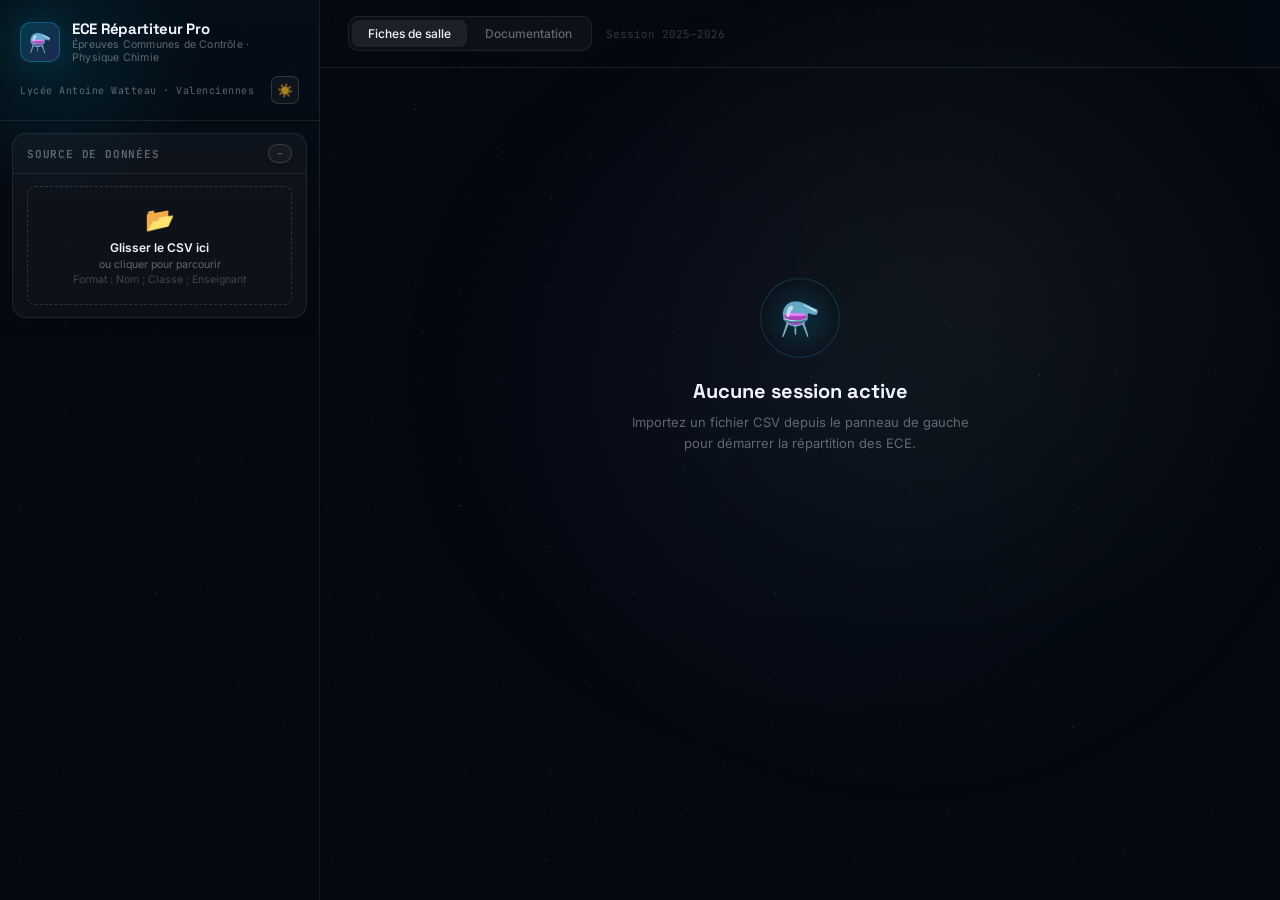
==== commit c28a56e4: "mise à jour" ====
--- a/index.html
+++ b/index.html
@@ -1879,7 +1879,7 @@
         <div class="fiche-head">
           <div>
             <div class="fiche-examiner">${p.name}</div>
-            <div class="fiche-session">ECE 2025–2026</div>
+            <div class="fiche-session">ECE 2026–2027</div>
             ${p.replacingCsvName ? `<div class="fiche-repl">↩ Remplaçant de ${p.replacingCsvName}</div>` : ''}
           </div>
           <div class="fiche-count">${p.slots.length} élève${p.slots.length>1?'s':''}</div>
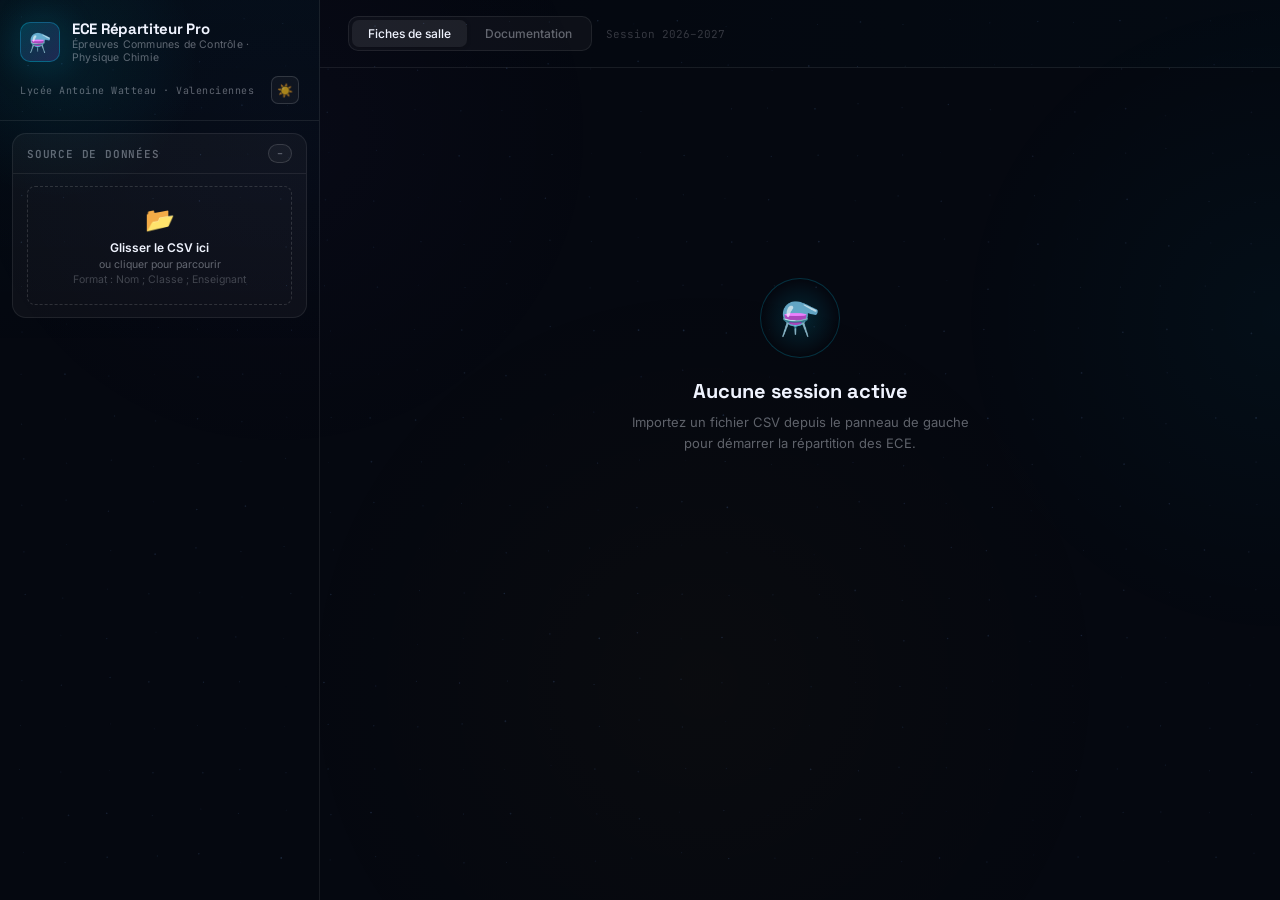
==== commit ff05c2c1: "mise à jour" ====
--- a/index.html
+++ b/index.html
@@ -214,7 +214,7 @@
       background: var(--bg-surface);
       border: 1px solid var(--border);
       border-radius: var(--r-md);
-      overflow: hidden;
+      overflow: visible;
       transition: border-color 0.3s;
     }
     .sec:hover { border-color: var(--border-mid); }
@@ -434,12 +434,12 @@
 
     /* ── Subject grid ── */
     .subject-grid {
-      display: grid;
-      grid-template-columns: 1fr 1fr;
+      display: flex;
+      flex-direction: column;
       gap: 6px;
       margin-top: 8px;
     }
-    .subject-grid input { font-size: 11px; padding: 6px 10px; }
+    .subject-grid input { font-size: 11px; padding: 7px 10px; width: 100%; }
 
     /* ── Search ── */
     .search-wrap {
@@ -1202,11 +1202,11 @@
 
       <!-- Steps -->
       <div class="plan-steps" id="plan-steps">
-        <div class="ps" data-i="0">Mélange des élèves</div>
-        <div class="ps" data-i="1">Attribution jury</div>
-        <div class="ps" data-i="2">Équilibrage</div>
-        <div class="ps" data-i="3">Sujets TP</div>
-        <div class="ps" data-i="4">Validation</div>
+        <div class="ps" data-i="0">🔀 Mélange des élèves</div>
+        <div class="ps" data-i="1">🎯 Attribution jury</div>
+        <div class="ps" data-i="2">⚖️ Équilibrage</div>
+        <div class="ps" data-i="3">📋 Sujets TP</div>
+        <div class="ps" data-i="4">✅ Validation</div>
       </div>
     </div>
 
@@ -1359,7 +1359,7 @@
           <button class="tab active" onclick="switchTab('fiches',this)">Fiches de salle</button>
           <button class="tab" onclick="switchTab('guide',this)">Documentation</button>
         </div>
-        <div style="font-size:11px;color:var(--text4);font-family:var(--font-mono)">Session 2025–2026</div>
+        <div style="font-size:11px;color:var(--text4);font-family:var(--font-mono)">Session 2026–2027</div>
       </div>
       <div class="head-actions">
         <button class="btn-sm" onclick="App.exportCSV()" id="export-btn" style="display:none">⬇ Export CSV</button>
